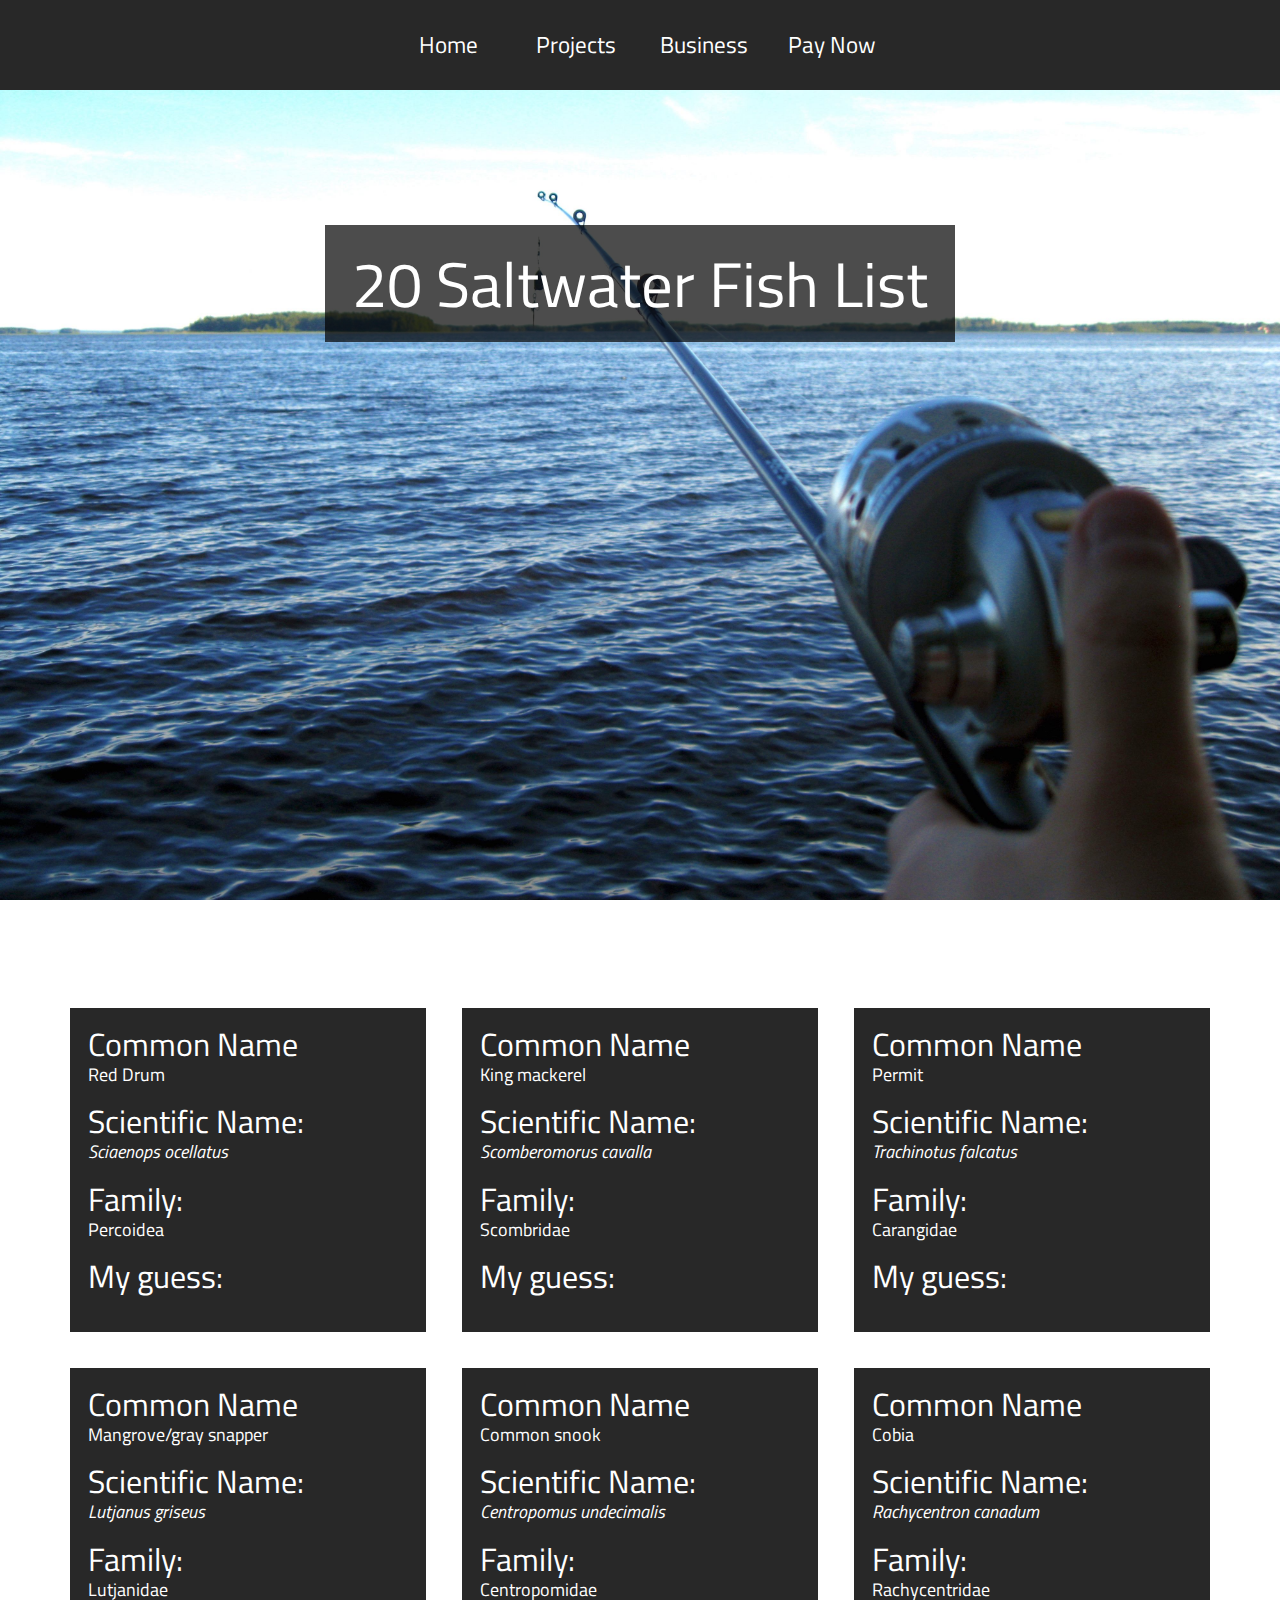
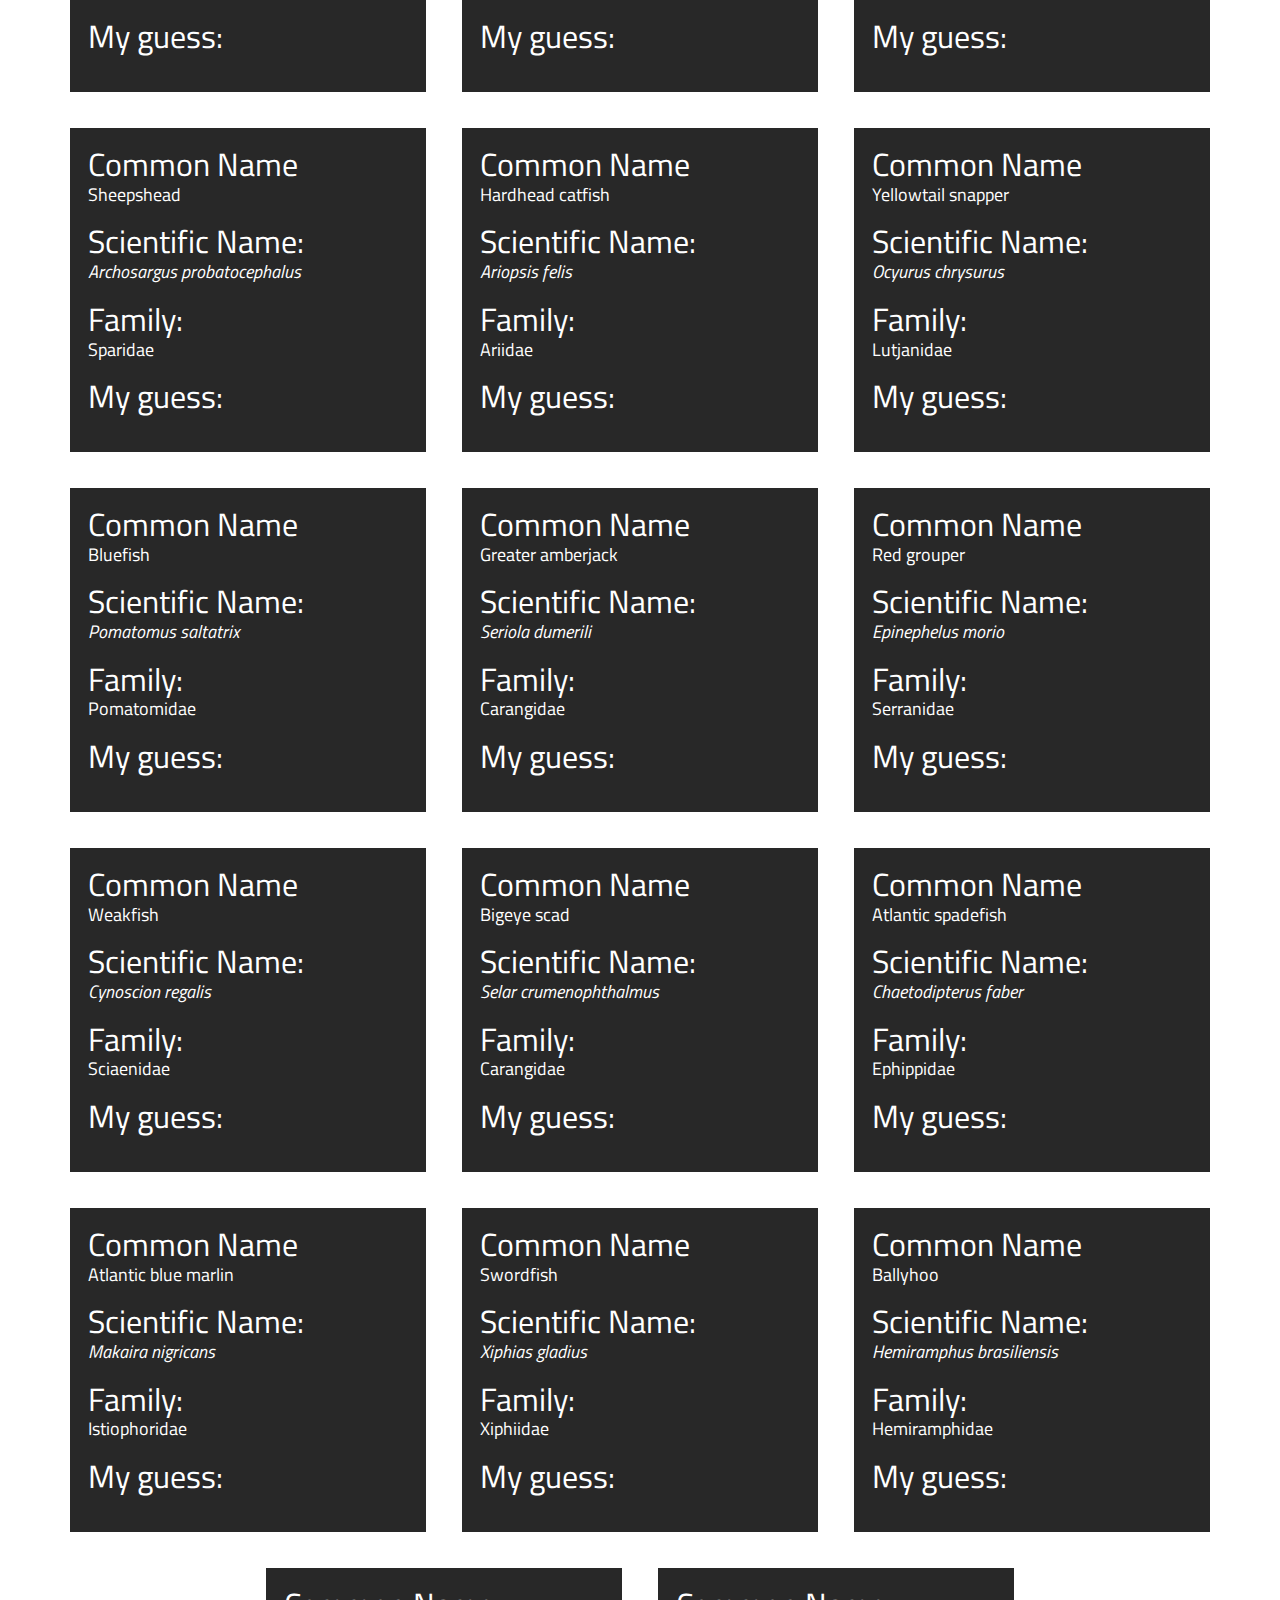
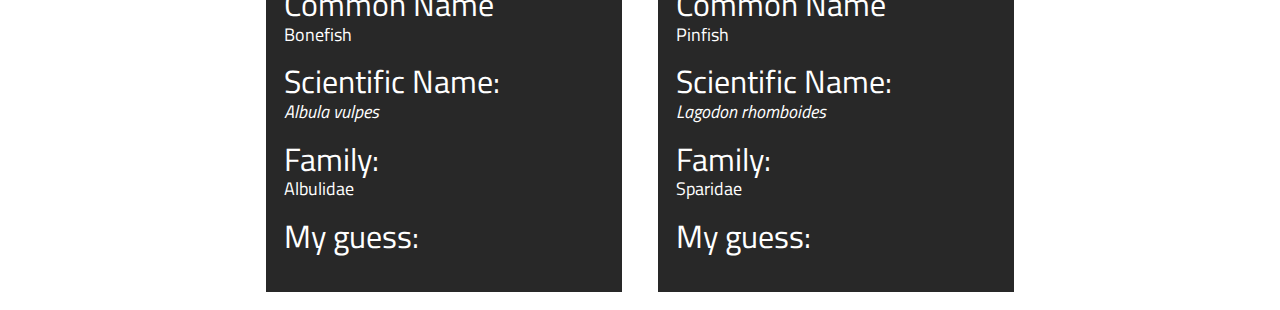
==== fish.html @ b7dd010e "fish" ====
<!DOCTYPE html>
<html lang="en" dir="ltr">
<head>
  <meta charset="utf-8" name="viewport" content="width=device-width,initial-scale=1.0">
  <link href="./resources/css/reset.css" type="text/css" rel="stylesheet" />
  <link href="./resources/css/fish.css" type="text/css" rel="stylesheet" />
  <link href="https://fonts.googleapis.com/css?family=Source+Sans+Pro:300,300i,400,400i,700,700i|Titillium+Web:300,300i,400,400i,700,700i" rel="stylesheet">
  <link href="./resources/css/p480.css" media="screen and (max-width: 480px)" type="text/css" rel="stylesheet" />
  <link href="./resources/css/p768.css" media="screen and (min-width: 481px) and (max-width:768px)" type="text/css" rel="stylesheet" />
  <link href="./resources/css/p1024.css" media="screen and (min-width: 769px) and (max-width: 1024px)" type="text/css" rel="stylesheet" />
  <link href="./resources/css/p1440.css" media="screen and (min-width: 1025px) and (max-width: 1440px)" type="text/css" rel="stylesheet" />

  <title>Grayson Bertaina</title>
</head>
  <body>

    <header id="nav">
      <nav>
        <a href="index.html"><li>Home</li></a>
        <a href="projects.html"><li>Projects</li></a>
        <a href="https://grayaerialvisual.com" target="_blank"><li>Business</li></a>
        <a href="https://www.paypal.me/grayaerialvisual"><li>Pay Now</li></a>
      </nav>
    </header>


    <!-- Landing Area -->

      <div class="landing-container">
        <div class="landing">
          <div class="jumbotron">
            <h1>20 Saltwater Fish List</h1>
          </div>
        </div>
      </div>

      <div class="fishes-container">
        <div class="fishes">
          <div class="fish">
            <div class="fish-common">
              <h1>Common Name</h1>
              <h2>Red Drum</h2>
            </div>
            <div class="fish-scientific">
              <h1>Scientific Name:</h1>
              <h2>Sciaenops ocellatus</h2>
            </div>
            <div class="family">
              <h1>Family:</h1>
              <h2>Percoidea</h2>
            </div>
            <div class="guess">
              <h1>My guess:</h1>
              <h2></h2>
            </div>
          </div>

          <div class="fish">
            <div class="fish-common">
              <h1>Common Name</h1>
              <h2>King mackerel</h2>
            </div>
            <div class="fish-scientific">
              <h1>Scientific Name:</h1>
              <h2>Scomberomorus cavalla</h2>
            </div>
            <div class="family">
              <h1>Family:</h1>
              <h2>Scombridae</h2>
            </div>
            <div class="guess">
              <h1>My guess:</h1>
              <h2></h2>
            </div>
          </div>

          <div class="fish">
            <div class="fish-common">
              <h1>Common Name</h1>
              <h2>Permit</h2>
            </div>
            <div class="fish-scientific">
              <h1>Scientific Name:</h1>
              <h2>Trachinotus falcatus</h2>
            </div>
            <div class="family">
              <h1>Family:</h1>
              <h2>Carangidae</h2>
            </div>
            <div class="guess">
              <h1>My guess:</h1>
              <h2></h2>
            </div>
          </div>

          <div class="fish">
            <div class="fish-common">
              <h1>Common Name</h1>
              <h2>Mangrove/gray snapper</h2>
            </div>
            <div class="fish-scientific">
              <h1>Scientific Name:</h1>
              <h2>Lutjanus griseus</h2>
            </div>
            <div class="family">
              <h1>Family:</h1>
              <h2>Lutjanidae</h2>
            </div>
            <div class="guess">
              <h1>My guess:</h1>
              <h2></h2>
            </div>
          </div>

          <div class="fish">
            <div class="fish-common">
              <h1>Common Name</h1>
              <h2>Common snook</h2>
            </div>
            <div class="fish-scientific">
              <h1>Scientific Name:</h1>
              <h2>Centropomus undecimalis</h2>
            </div>
            <div class="family">
              <h1>Family:</h1>
              <h2>Centropomidae</h2>
            </div>
            <div class="guess">
              <h1>My guess:</h1>
              <h2></h2>
            </div>
          </div>

          <div class="fish">
            <div class="fish-common">
              <h1>Common Name</h1>
              <h2>Cobia</h2>
            </div>
            <div class="fish-scientific">
              <h1>Scientific Name:</h1>
              <h2>Rachycentron canadum</h2>
            </div>
            <div class="family">
              <h1>Family:</h1>
              <h2>Rachycentridae</h2>
            </div>
            <div class="guess">
              <h1>My guess:</h1>
              <h2></h2>
            </div>
          </div>

          <div class="fish">
            <div class="fish-common">
              <h1>Common Name</h1>
              <h2>Sheepshead</h2>
            </div>
            <div class="fish-scientific">
              <h1>Scientific Name:</h1>
              <h2>Archosargus probatocephalus</h2>
            </div>
            <div class="family">
              <h1>Family:</h1>
              <h2>Sparidae</h2>
            </div>
            <div class="guess">
              <h1>My guess:</h1>
              <h2></h2>
            </div>
          </div>

          <div class="fish">
            <div class="fish-common">
              <h1>Common Name</h1>
              <h2>Hardhead catfish</h2>
            </div>
            <div class="fish-scientific">
              <h1>Scientific Name:</h1>
              <h2>Ariopsis felis</h2>
            </div>
            <div class="family">
              <h1>Family:</h1>
              <h2>Ariidae</h2>
            </div>
            <div class="guess">
              <h1>My guess:</h1>
              <h2></h2>
            </div>
          </div>

          <div class="fish">
            <div class="fish-common">
              <h1>Common Name</h1>
              <h2>Yellowtail snapper</h2>
            </div>
            <div class="fish-scientific">
              <h1>Scientific Name:</h1>
              <h2>Ocyurus chrysurus</h2>
            </div>
            <div class="family">
              <h1>Family:</h1>
              <h2>Lutjanidae</h2>
            </div>
            <div class="guess">
              <h1>My guess:</h1>
              <h2></h2>
            </div>
          </div>

          <div class="fish">
            <div class="fish-common">
              <h1>Common Name</h1>
              <h2>Bluefish</h2>
            </div>
            <div class="fish-scientific">
              <h1>Scientific Name:</h1>
              <h2>Pomatomus saltatrix</h2>
            </div>
            <div class="family">
              <h1>Family:</h1>
              <h2>Pomatomidae</h2>
            </div>
            <div class="guess">
              <h1>My guess:</h1>
              <h2></h2>
            </div>
          </div>

          <div class="fish">
            <div class="fish-common">
              <h1>Common Name</h1>
              <h2>Greater amberjack</h2>
            </div>
            <div class="fish-scientific">
              <h1>Scientific Name:</h1>
              <h2>Seriola dumerili</h2>
            </div>
            <div class="family">
              <h1>Family:</h1>
              <h2>Carangidae</h2>
            </div>
            <div class="guess">
              <h1>My guess:</h1>
              <h2></h2>
            </div>
          </div>

          <div class="fish">
            <div class="fish-common">
              <h1>Common Name</h1>
              <h2>Red grouper</h2>
            </div>
            <div class="fish-scientific">
              <h1>Scientific Name:</h1>
              <h2>Epinephelus morio</h2>
            </div>
            <div class="family">
              <h1>Family:</h1>
              <h2>Serranidae</h2>
            </div>
            <div class="guess">
              <h1>My guess:</h1>
              <h2></h2>
            </div>
          </div>

          <div class="fish">
            <div class="fish-common">
              <h1>Common Name</h1>
              <h2>Weakfish</h2>
            </div>
            <div class="fish-scientific">
              <h1>Scientific Name:</h1>
              <h2>Cynoscion regalis</h2>
            </div>
            <div class="family">
              <h1>Family:</h1>
              <h2>Sciaenidae</h2>
            </div>
            <div class="guess">
              <h1>My guess:</h1>
              <h2></h2>
            </div>
          </div>

          <div class="fish">
            <div class="fish-common">
              <h1>Common Name</h1>
              <h2>Bigeye scad</h2>
            </div>
            <div class="fish-scientific">
              <h1>Scientific Name:</h1>
              <h2>Selar crumenophthalmus</h2>
            </div>
            <div class="family">
              <h1>Family:</h1>
              <h2>Carangidae</h2>
            </div>
            <div class="guess">
              <h1>My guess:</h1>
              <h2></h2>
            </div>
          </div>

          <div class="fish">
            <div class="fish-common">
              <h1>Common Name</h1>
              <h2>Atlantic spadefish</h2>
            </div>
            <div class="fish-scientific">
              <h1>Scientific Name:</h1>
              <h2>Chaetodipterus faber</h2>
            </div>
            <div class="family">
              <h1>Family:</h1>
              <h2>Ephippidae</h2>
            </div>
            <div class="guess">
              <h1>My guess:</h1>
              <h2></h2>
            </div>
          </div>

          <div class="fish">
            <div class="fish-common">
              <h1>Common Name</h1>
              <h2>Atlantic blue marlin</h2>
            </div>
            <div class="fish-scientific">
              <h1>Scientific Name:</h1>
              <h2>Makaira nigricans</h2>
            </div>
            <div class="family">
              <h1>Family:</h1>
              <h2>Istiophoridae</h2>
            </div>
            <div class="guess">
              <h1>My guess:</h1>
              <h2></h2>
            </div>
          </div>

          <div class="fish">
            <div class="fish-common">
              <h1>Common Name</h1>
              <h2>Swordfish</h2>
            </div>
            <div class="fish-scientific">
              <h1>Scientific Name:</h1>
              <h2>Xiphias gladius</h2>
            </div>
            <div class="family">
              <h1>Family:</h1>
              <h2>Xiphiidae</h2>
            </div>
            <div class="guess">
              <h1>My guess:</h1>
              <h2></h2>
            </div>
          </div>

          <div class="fish">
            <div class="fish-common">
              <h1>Common Name</h1>
              <h2>Ballyhoo</h2>
            </div>
            <div class="fish-scientific">
              <h1>Scientific Name:</h1>
              <h2>Hemiramphus brasiliensis</h2>
            </div>
            <div class="family">
              <h1>Family:</h1>
              <h2>Hemiramphidae</h2>
            </div>
            <div class="guess">
              <h1>My guess:</h1>
              <h2></h2>
            </div>
          </div>

          <div class="fish">
            <div class="fish-common">
              <h1>Common Name</h1>
              <h2>Bonefish</h2>
            </div>
            <div class="fish-scientific">
              <h1>Scientific Name:</h1>
              <h2>Albula vulpes</h2>
            </div>
            <div class="family">
              <h1>Family:</h1>
              <h2>Albulidae</h2>
            </div>
            <div class="guess">
              <h1>My guess:</h1>
              <h2></h2>
            </div>
          </div>

          <div class="fish">
            <div class="fish-common">
              <h1>Common Name</h1>
              <h2>Pinfish</h2>
            </div>
            <div class="fish-scientific">
              <h1>Scientific Name:</h1>
              <h2>Lagodon rhomboides</h2>
            </div>
            <div class="family">
              <h1>Family:</h1>
              <h2>Sparidae</h2>
            </div>
            <div class="guess">
              <h1>My guess:</h1>
              <h2></h2>
            </div>
          </div>




        </div>


  </body>
</html>
---- resources/css/fish.css ----
html {
  font-family: "Titillium Web", sans-serif;
  color: white;
}

/* Header */

header {
  height: 10vh;
  background-color: #282828;
  color: white;
  list-style: none;
  display: flex;
  justify-content: center;
  align-items: center;
}

nav {
  display: flex;
  flex-direction: row;
}

nav li {
  width: 10vw;
  justify-content: center;
  display: flex;
  font-size: 2.5vh;
}

a {
  text-decoration: none;
  color: white;
}

header a:hover {
  color: #555555;
}

/* Landing */

.landing-container {
  height: 90vh;
  background-image: url("../../resources/images/fishing.jpg");
  background-size: cover;
  background-position: center;
  background-repeat: no-repeat;
  display: flex;
  justify-content: center;
}

.jumbotron {
  margin-top: 15vh;
  color: white;
  text-align: center;
  background-color: rgba(0, 0, 0, 0.7);
  padding: 3vh;
}

.jumbotron h1 {
  font-size: 7vh;
}

.jumbotron h2 {
  font-size: 4vh;
  margin-top: 2vh;
}

.current-button-section {
  display: flex;
  flex-direction: column;
  margin-top: 10vh;
  align-items: center;
}

.current-buttons {
  display: flex;
  flex-direction: row;
  justify-content: center;
}

.current-button {
  font-size: 3vh;
  border: 0.25vh solid white;
  padding: 2vh;
  margin: 2vh 2vw;
}

.current-button:hover {
  background-color: rgba(0, 0, 0, 0.1);
}

/* Fish */

.fishes-container {
  display: flex;
  justify-content: center;
}

.fishes {
  display: flex;
  flex-direction: row;
  flex-wrap: wrap;
  justify-content: center;
  margin-top: 10vh;
}

.fish {
  display: flex;
  justify-content: center;
  flex-direction: column;
  width: 25vw;
  color: black;
  background-color: #282828;
  padding: 2vh;
  margin: 2vh;
  color: white;
  line-height: 1.2;
}

.fish .fish-common h1 {
  font-size: 3.5vh;
}
.fish .fish-common h2 {
  font-size: 2vh;
  margin-bottom: 2vh;
}

.fish .fish-scientific h1 {
  font-size: 3.5vh;
}
.fish .fish-scientific h2 {
  font-size: 2vh;
  margin-bottom: 2vh;
  font-style: italic;
}

.fish .family h1 {
  font-size: 3.5vh;
}
.fish .family h2 {
  font-size: 2vh;
  margin-bottom: 2vh;
}

.fish .guess h1 {
  font-size: 3.5vh;
}
.fish .guess h2 {
  font-size: 2vh;
  margin-bottom: 2vh;
}
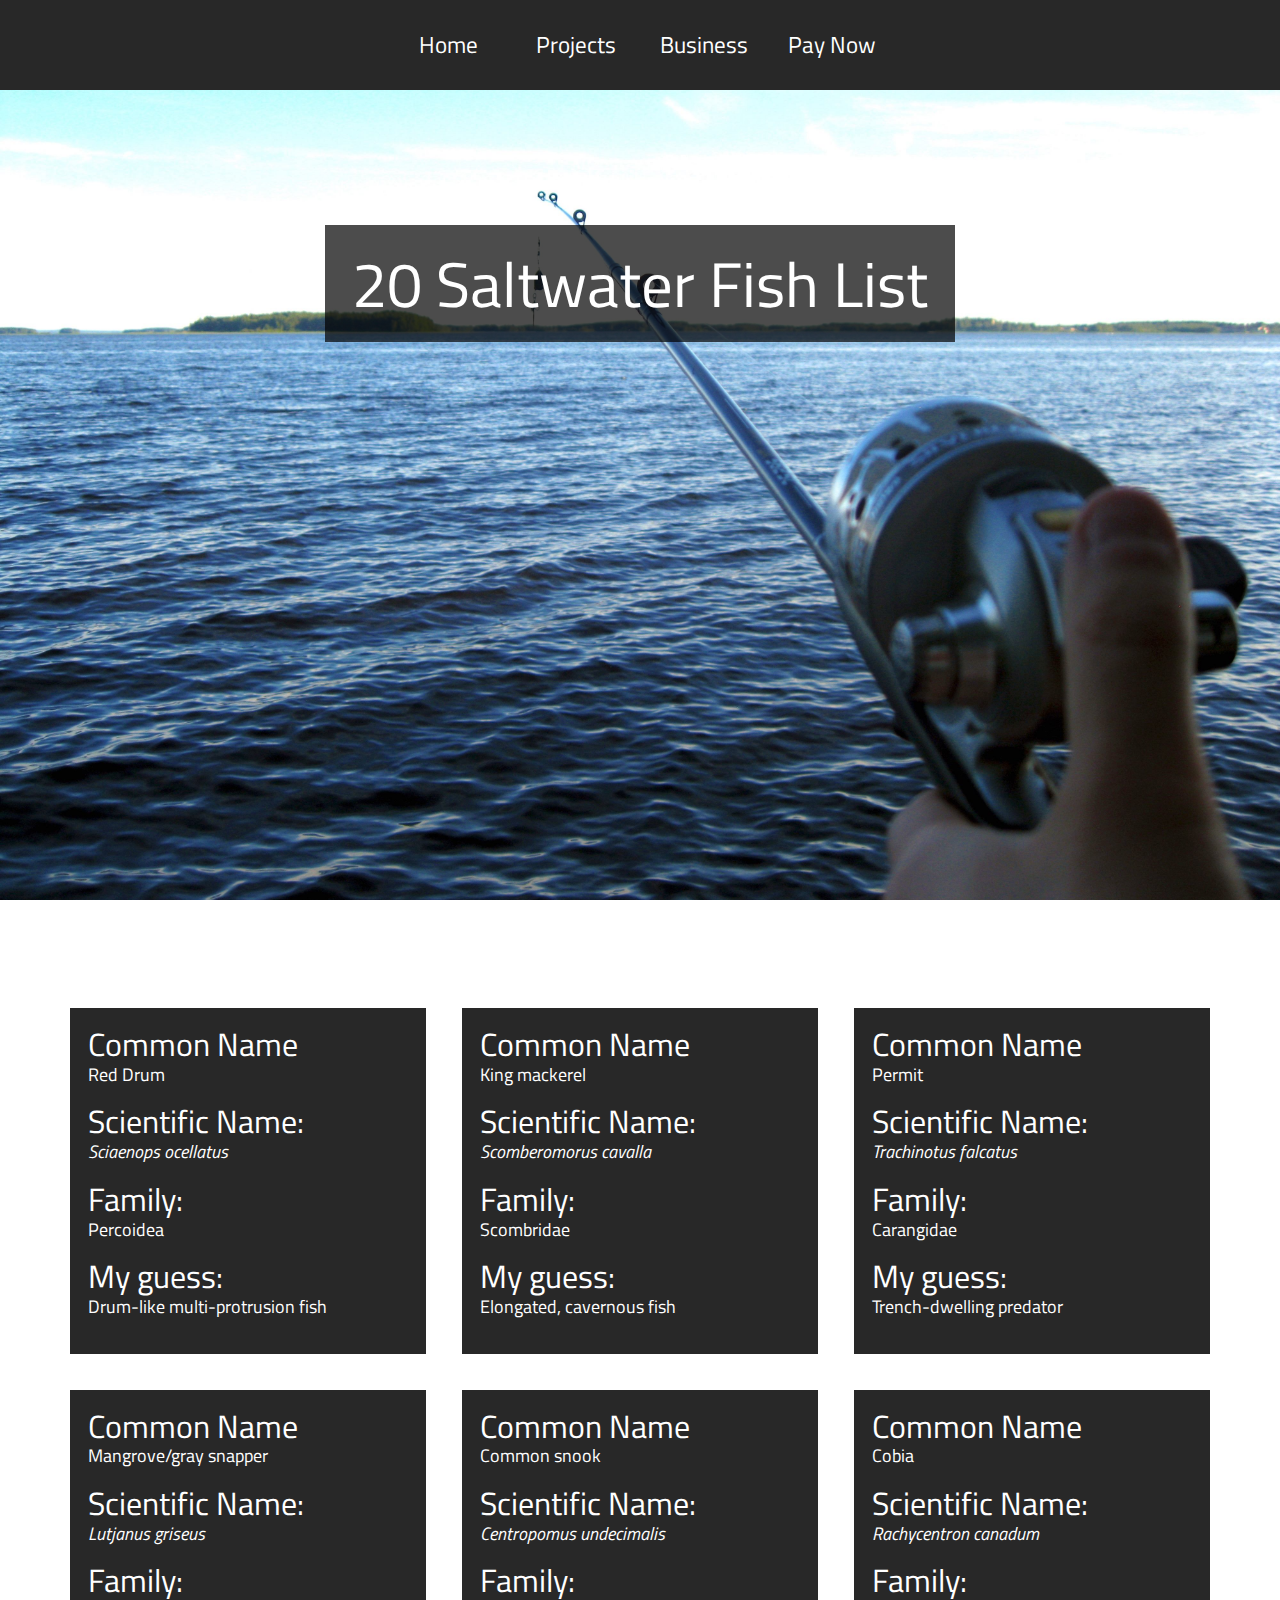
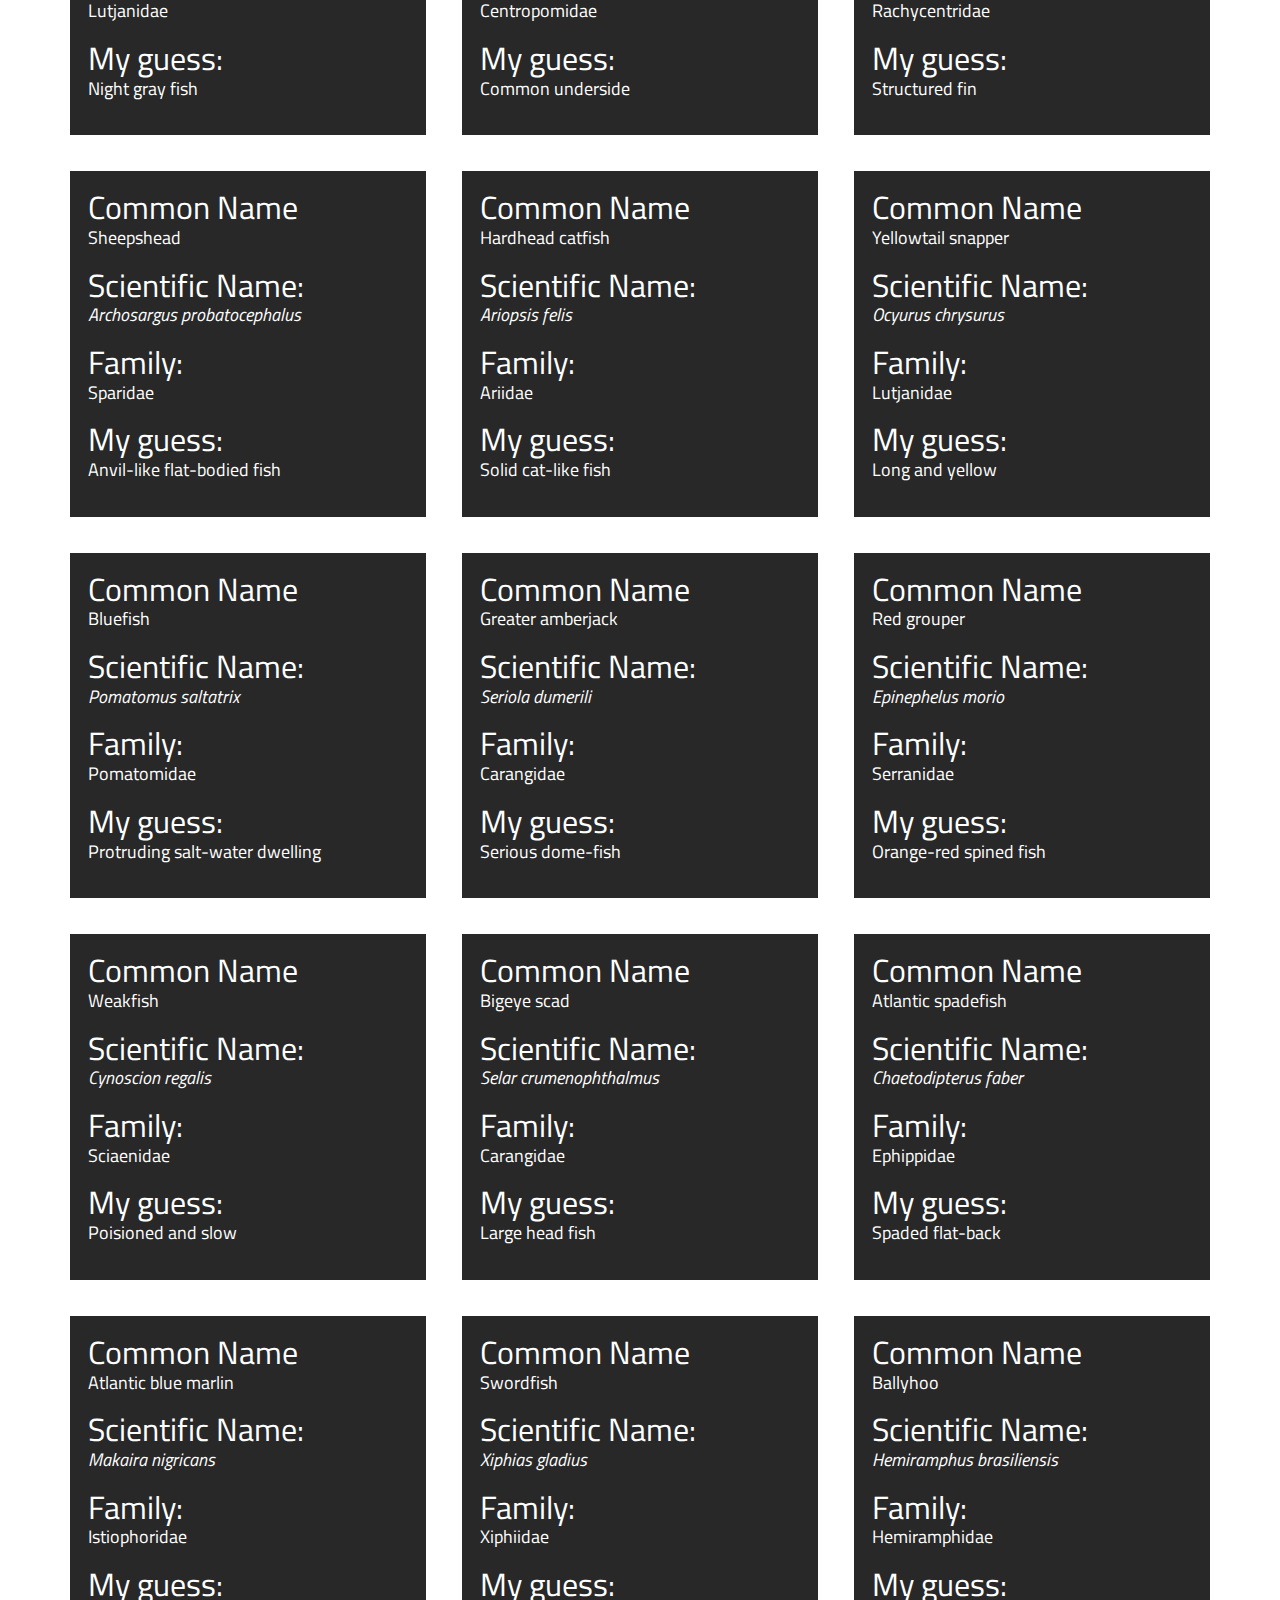
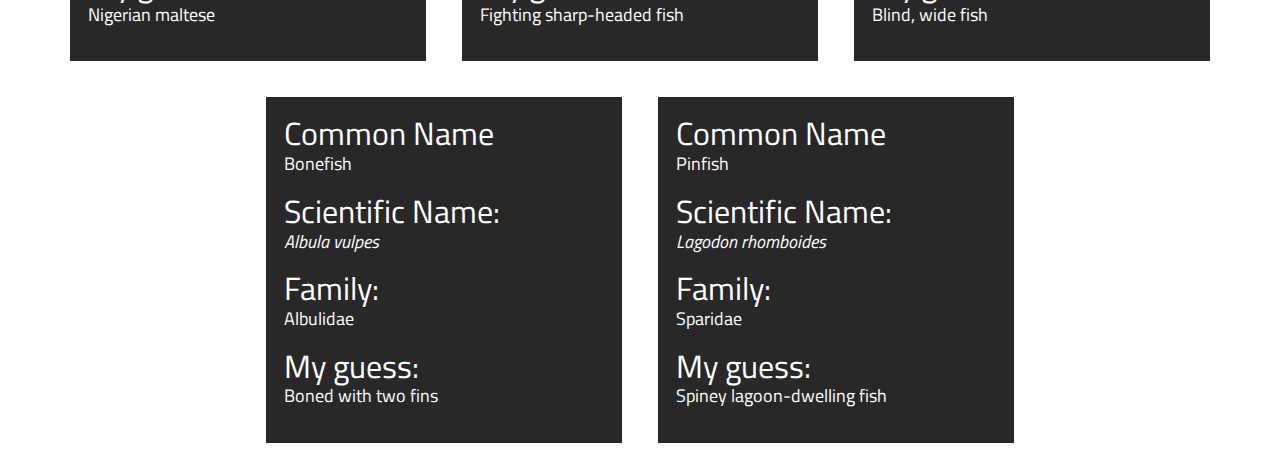
==== commit 9807c4c2: "final" ====
--- a/fish.html
+++ b/fish.html
@@ -51,7 +51,7 @@
             </div>
             <div class="guess">
               <h1>My guess:</h1>
-              <h2></h2>
+              <h2>Drum-like multi-protrusion fish</h2>
             </div>
           </div>
 
@@ -70,7 +70,7 @@
             </div>
             <div class="guess">
               <h1>My guess:</h1>
-              <h2></h2>
+              <h2>Elongated, cavernous fish </h2>
             </div>
           </div>
 
@@ -89,7 +89,7 @@
             </div>
             <div class="guess">
               <h1>My guess:</h1>
-              <h2></h2>
+              <h2>Trench-dwelling predator</h2>
             </div>
           </div>
 
@@ -108,7 +108,7 @@
             </div>
             <div class="guess">
               <h1>My guess:</h1>
-              <h2></h2>
+              <h2>Night gray fish</h2>
             </div>
           </div>
 
@@ -127,7 +127,7 @@
             </div>
             <div class="guess">
               <h1>My guess:</h1>
-              <h2></h2>
+              <h2>Common underside</h2>
             </div>
           </div>
 
@@ -146,7 +146,7 @@
             </div>
             <div class="guess">
               <h1>My guess:</h1>
-              <h2></h2>
+              <h2>Structured fin</h2>
             </div>
           </div>
 
@@ -165,7 +165,7 @@
             </div>
             <div class="guess">
               <h1>My guess:</h1>
-              <h2></h2>
+              <h2>Anvil-like flat-bodied fish</h2>
             </div>
           </div>
 
@@ -184,7 +184,7 @@
             </div>
             <div class="guess">
               <h1>My guess:</h1>
-              <h2></h2>
+              <h2>Solid cat-like fish</h2>
             </div>
           </div>
 
@@ -203,7 +203,7 @@
             </div>
             <div class="guess">
               <h1>My guess:</h1>
-              <h2></h2>
+              <h2>Long and yellow</h2>
             </div>
           </div>
 
@@ -222,7 +222,7 @@
             </div>
             <div class="guess">
               <h1>My guess:</h1>
-              <h2></h2>
+              <h2>Protruding salt-water dwelling</h2>
             </div>
           </div>
 
@@ -241,7 +241,7 @@
             </div>
             <div class="guess">
               <h1>My guess:</h1>
-              <h2></h2>
+              <h2>Serious dome-fish</h2>
             </div>
           </div>
 
@@ -260,7 +260,7 @@
             </div>
             <div class="guess">
               <h1>My guess:</h1>
-              <h2></h2>
+              <h2>Orange-red spined fish</h2>
             </div>
           </div>
 
@@ -279,7 +279,7 @@
             </div>
             <div class="guess">
               <h1>My guess:</h1>
-              <h2></h2>
+              <h2>Poisioned and slow</h2>
             </div>
           </div>
 
@@ -298,7 +298,7 @@
             </div>
             <div class="guess">
               <h1>My guess:</h1>
-              <h2></h2>
+              <h2>Large head fish</h2>
             </div>
           </div>
 
@@ -317,7 +317,7 @@
             </div>
             <div class="guess">
               <h1>My guess:</h1>
-              <h2></h2>
+              <h2>Spaded flat-back</h2>
             </div>
           </div>
 
@@ -336,7 +336,7 @@
             </div>
             <div class="guess">
               <h1>My guess:</h1>
-              <h2></h2>
+              <h2>Nigerian maltese</h2>
             </div>
           </div>
 
@@ -355,7 +355,7 @@
             </div>
             <div class="guess">
               <h1>My guess:</h1>
-              <h2></h2>
+              <h2>Fighting sharp-headed fish</h2>
             </div>
           </div>
 
@@ -374,7 +374,7 @@
             </div>
             <div class="guess">
               <h1>My guess:</h1>
-              <h2></h2>
+              <h2>Blind, wide fish</h2>
             </div>
           </div>
 
@@ -393,7 +393,7 @@
             </div>
             <div class="guess">
               <h1>My guess:</h1>
-              <h2></h2>
+              <h2>Boned with two fins</h2>
             </div>
           </div>
 
@@ -412,7 +412,7 @@
             </div>
             <div class="guess">
               <h1>My guess:</h1>
-              <h2></h2>
+              <h2>Spiney lagoon-dwelling fish</h2>
             </div>
           </div>
 
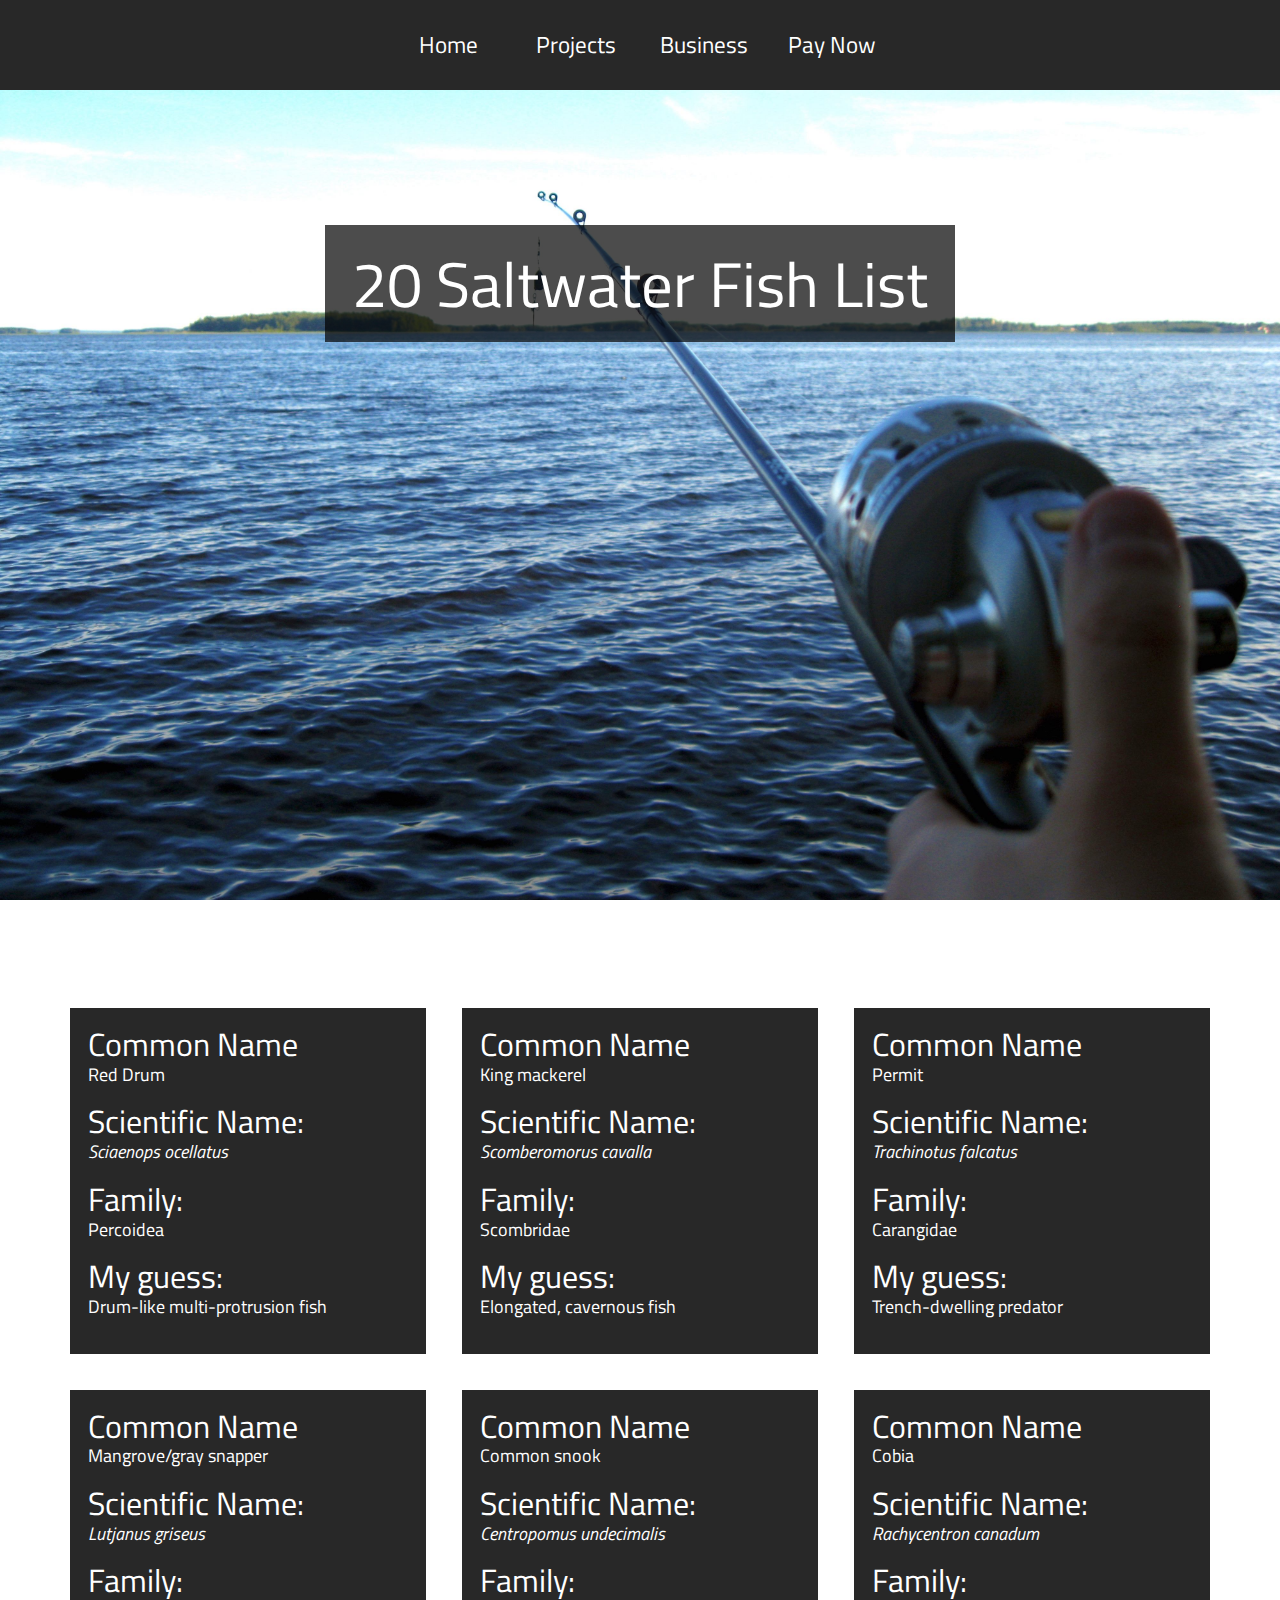
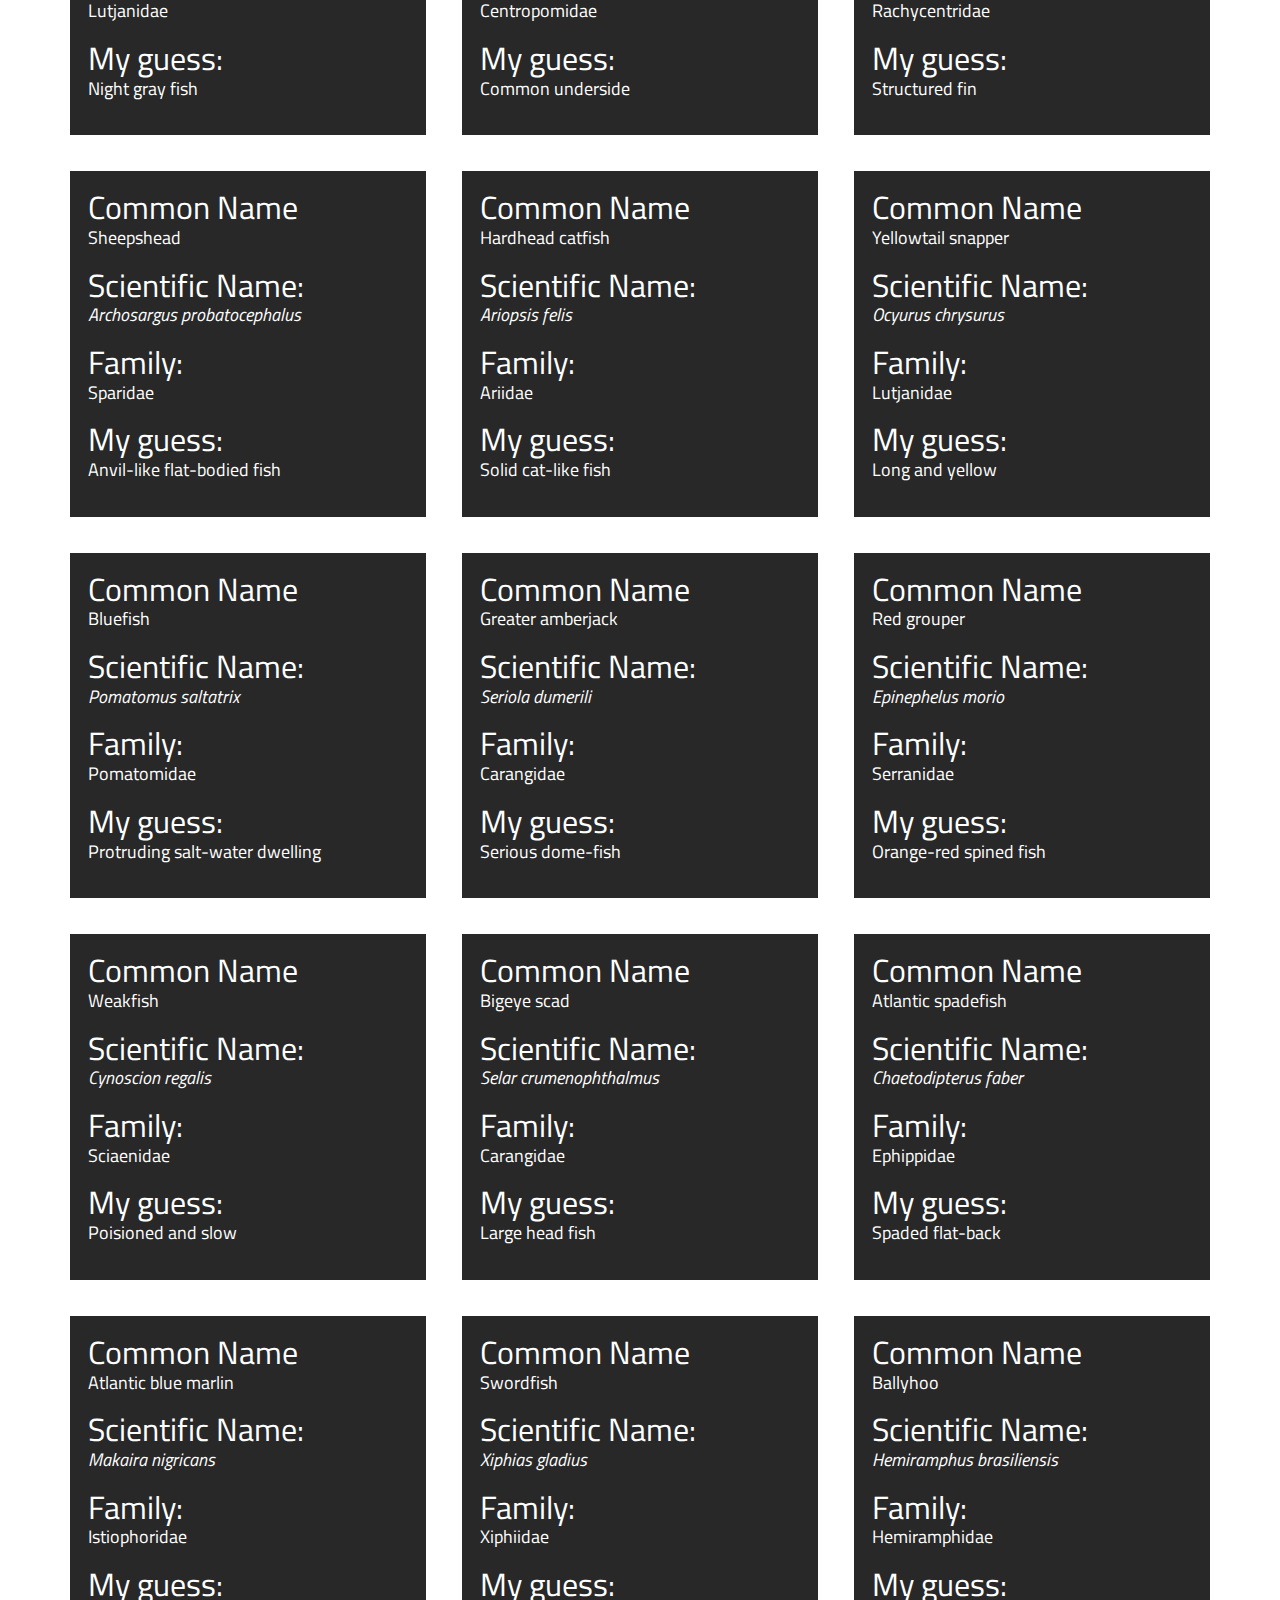
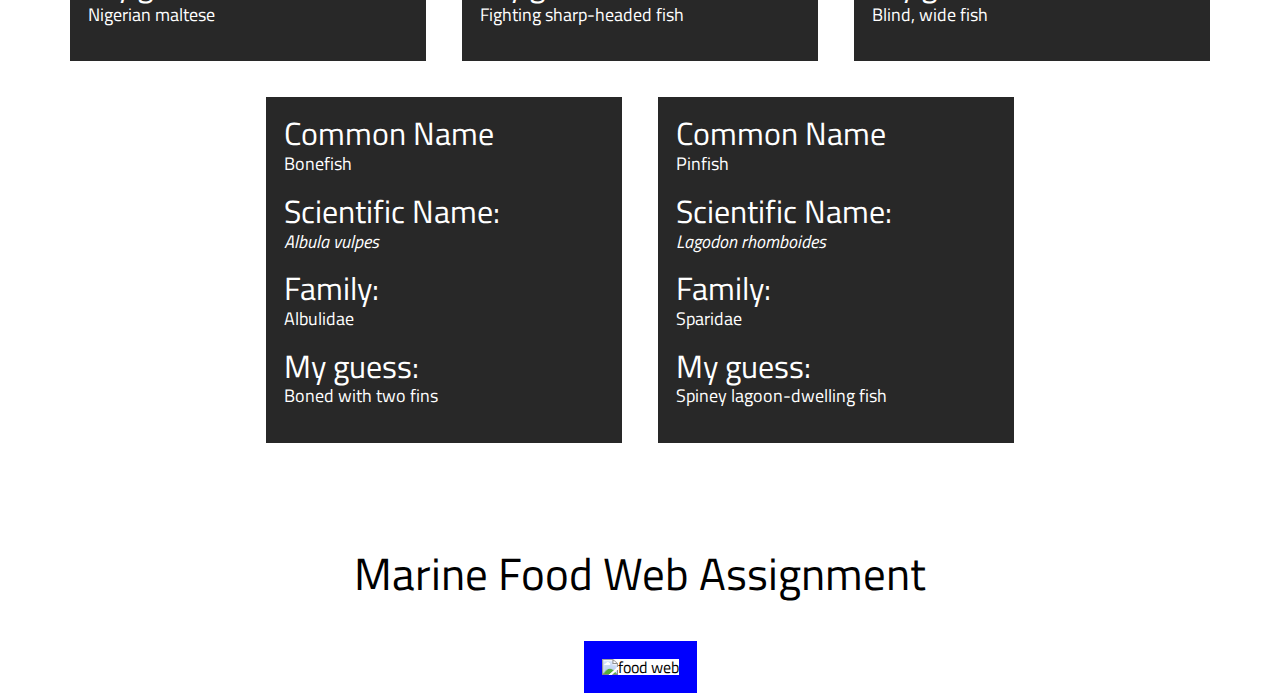
==== commit 315c6870: "food web" ====
--- a/fish.html
+++ b/fish.html
@@ -5,10 +5,6 @@
   <link href="./resources/css/reset.css" type="text/css" rel="stylesheet" />
   <link href="./resources/css/fish.css" type="text/css" rel="stylesheet" />
   <link href="https://fonts.googleapis.com/css?family=Source+Sans+Pro:300,300i,400,400i,700,700i|Titillium+Web:300,300i,400,400i,700,700i" rel="stylesheet">
-  <link href="./resources/css/p480.css" media="screen and (max-width: 480px)" type="text/css" rel="stylesheet" />
-  <link href="./resources/css/p768.css" media="screen and (min-width: 481px) and (max-width:768px)" type="text/css" rel="stylesheet" />
-  <link href="./resources/css/p1024.css" media="screen and (min-width: 769px) and (max-width: 1024px)" type="text/css" rel="stylesheet" />
-  <link href="./resources/css/p1440.css" media="screen and (min-width: 1025px) and (max-width: 1440px)" type="text/css" rel="stylesheet" />
 
   <title>Grayson Bertaina</title>
 </head>
@@ -420,6 +416,16 @@
 
 
         </div>
+      </div>
+
+        <div class="food-web-section">
+          <div class="food-web-title">
+            <h1>Marine Food Web Assignment</h1>
+          </div>
+          <div class="food-web">
+            <img src="./resources/images/marinefoodweb.jpg" alt="food web" />
+          </div>
+        </div>
 
 
   </body>
--- a/resources/css/fish.css
+++ b/resources/css/fish.css
@@ -149,3 +149,26 @@
   font-size: 2vh;
   margin-bottom: 2vh;
 }
+
+/* Food web */
+
+.food-web-section {
+  display: flex;
+  justify-content: center;
+  color: black;
+  flex-direction: column;
+  align-items: center;
+  margin-top: 10vh;
+}
+
+.food-web-title {
+  font-size: 5vh;
+  display: flex;
+  justify-content: center;
+  margin-bottom: 5vh;
+}
+
+.food-web img {
+  width: 70vw;
+  border: 2vh blue solid;
+}
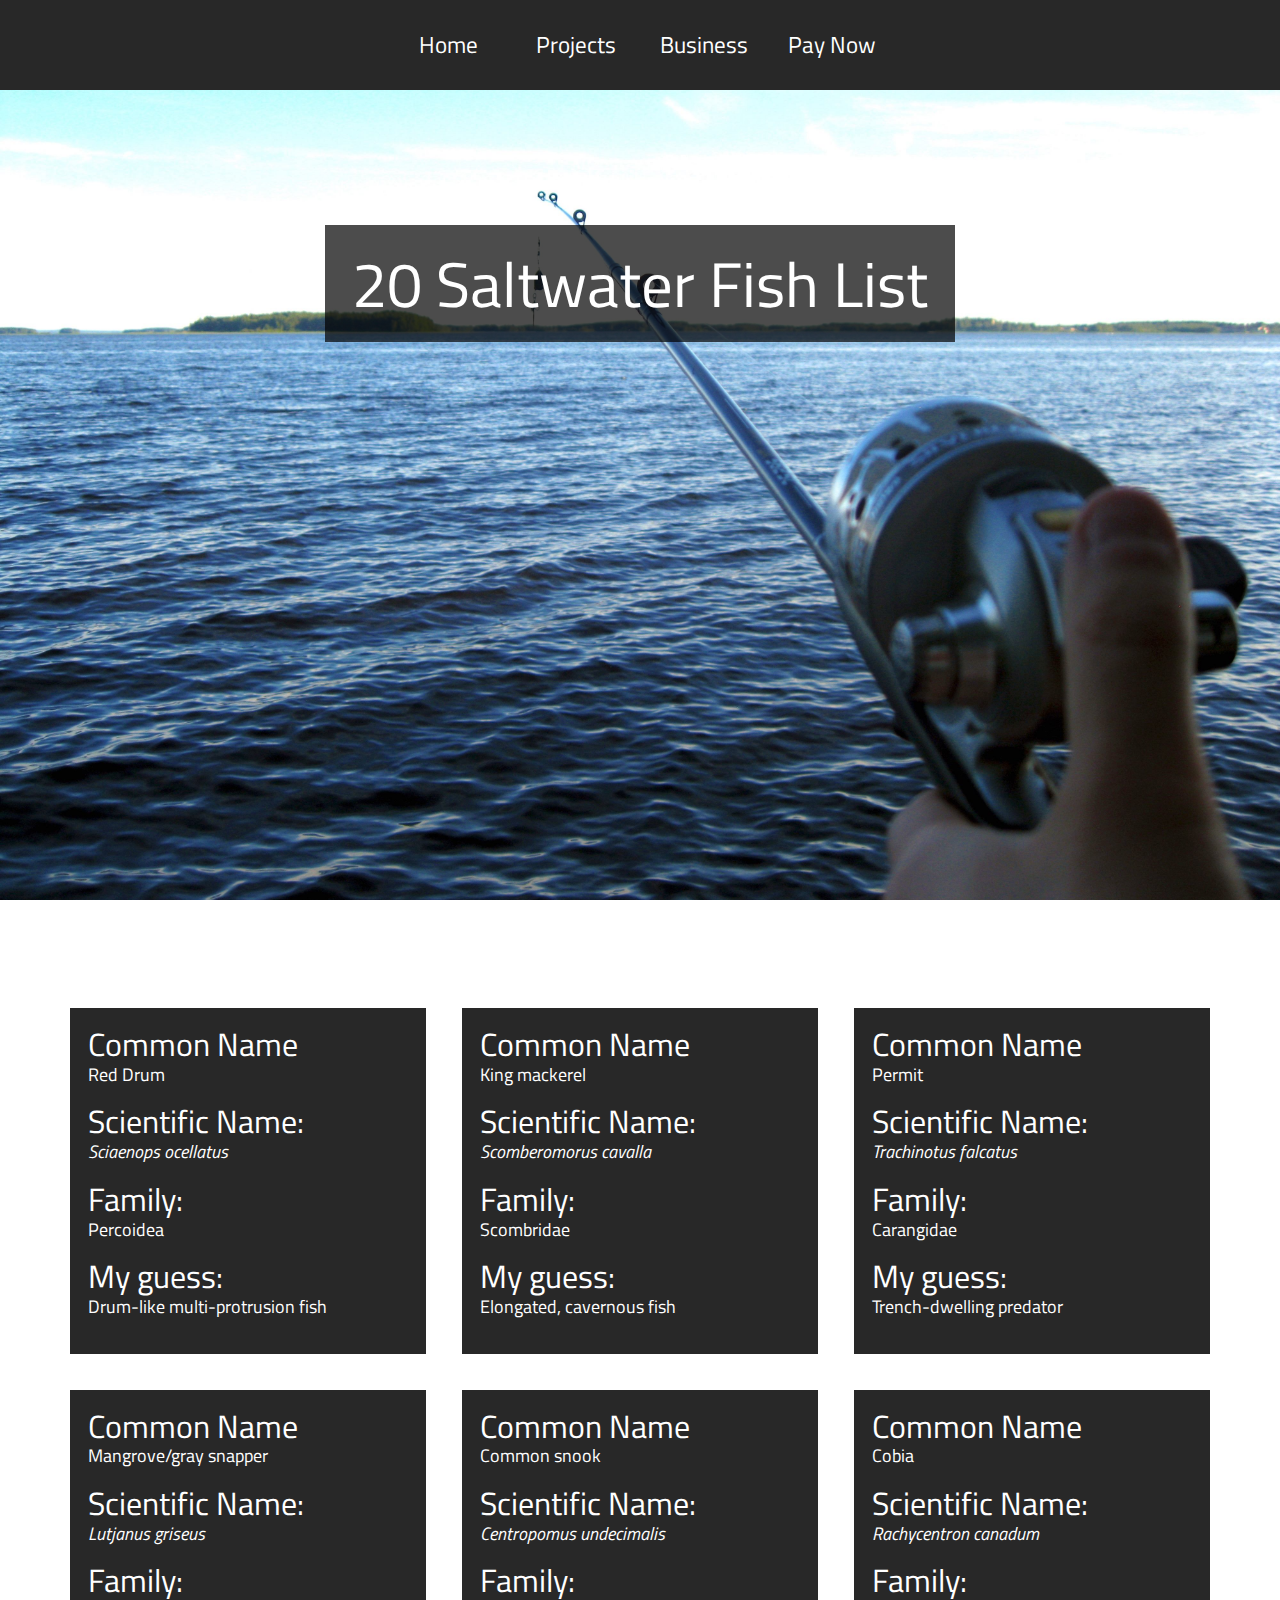
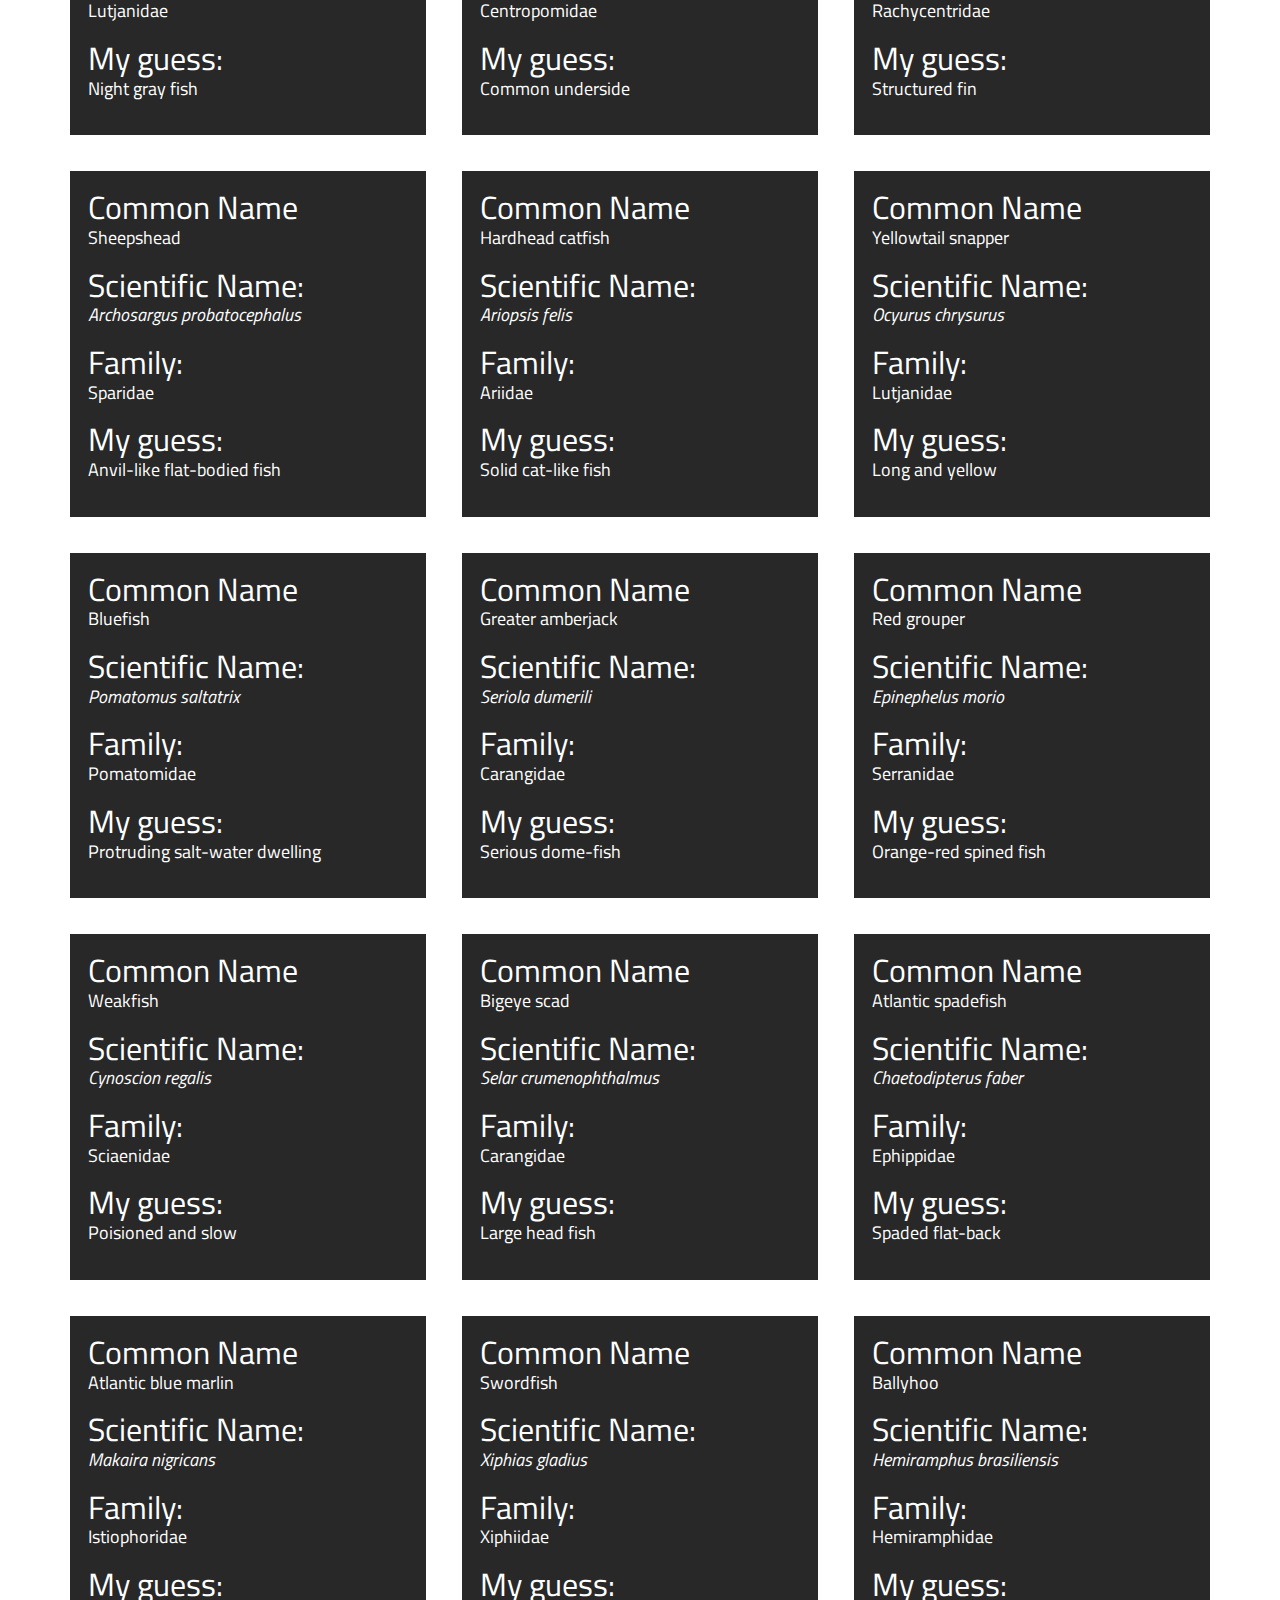
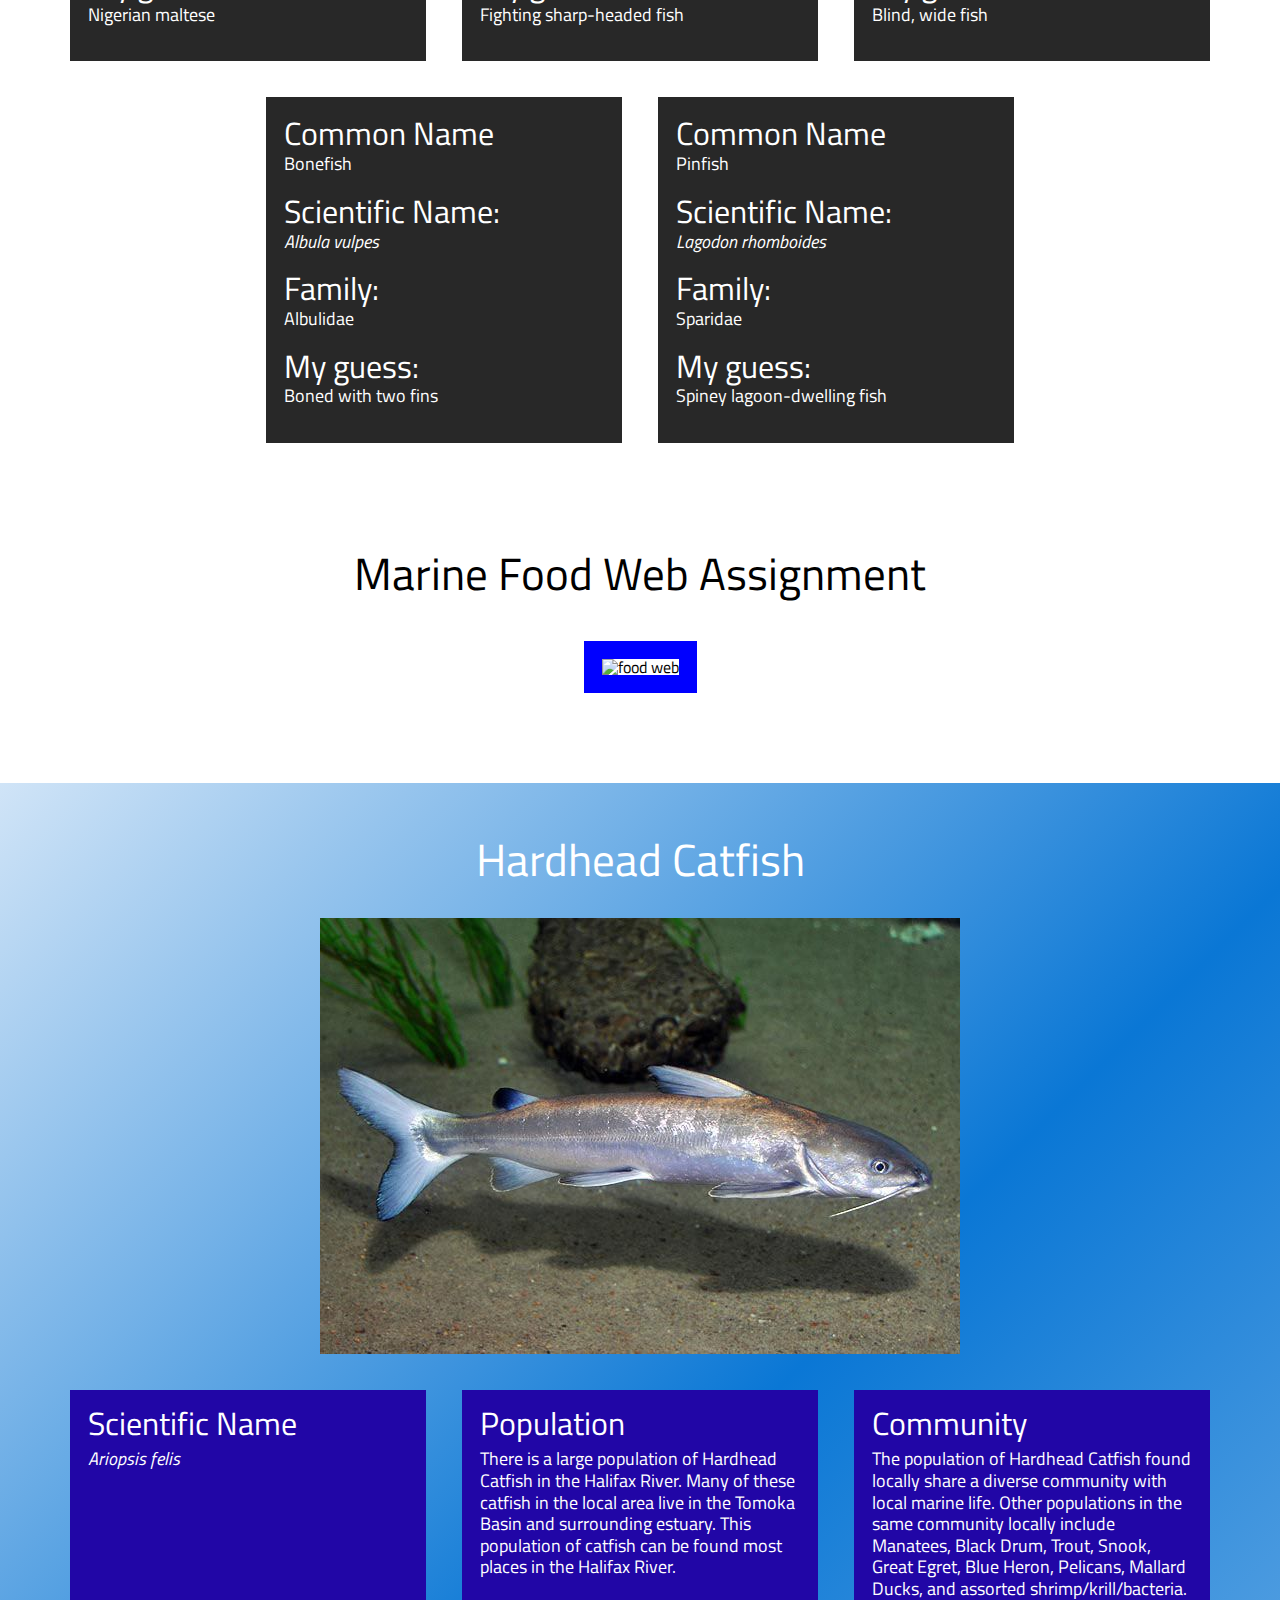
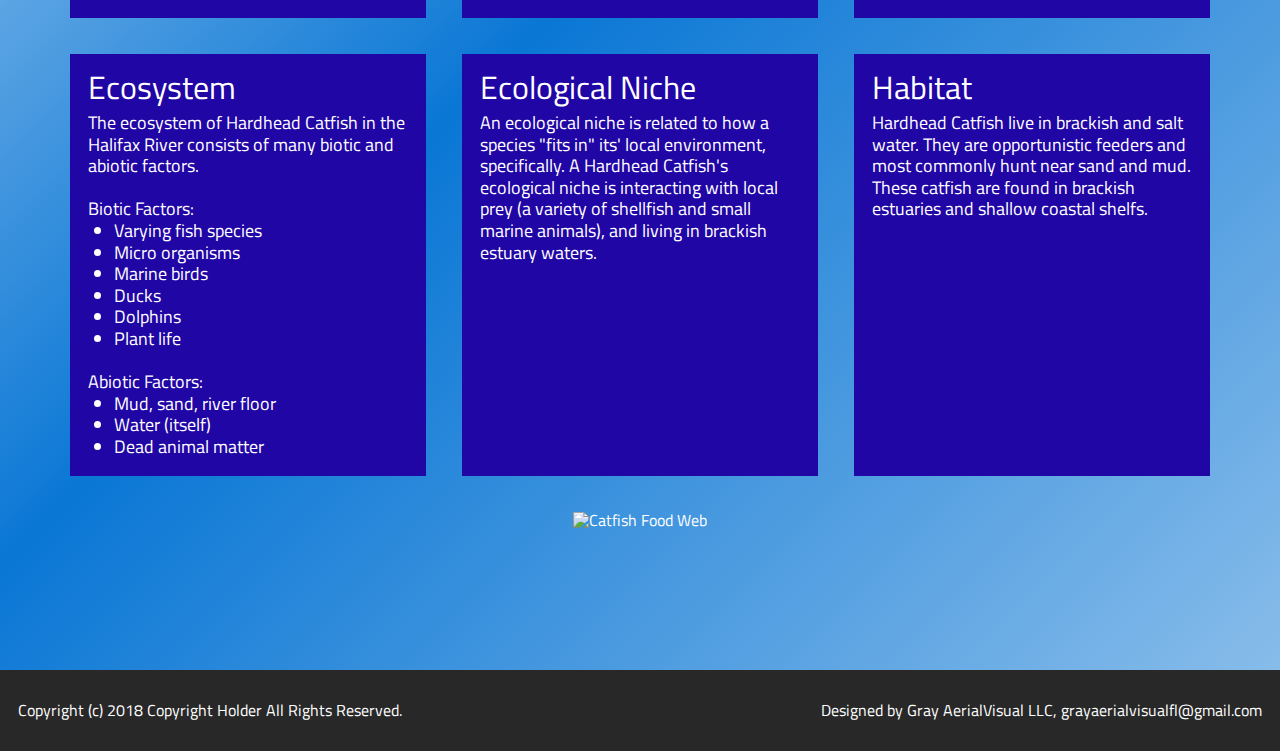
==== commit e603cb71: "catfish" ====
--- a/fish.html
+++ b/fish.html
@@ -427,6 +427,98 @@
           </div>
         </div>
 
+        <div class="catfish-section">
+          <div class="catfish-title">
+            <h1>Hardhead Catfish</h1>
+            <img src="./resources/images/hardheadcatfish.jpg" />
+          </div>
+          <div class="catfishinfos">
+            <div class="catfishinfo">
+              <div class="infotitle">Scientific Name</div>
+              <div class="info-content">
+                <em>Ariopsis felis</em>
+              </div>
+            </div>
+            <div class="catfishinfo">
+              <div class="infotitle">Population</div>
+              <div class="info-content">
+                There is a large population of Hardhead Catfish in the Halifax
+                River. Many of these catfish in the local area live in the Tomoka
+                Basin and surrounding estuary. This population of catfish can be
+                found most places in the Halifax River.
+              </div>
+            </div>
+            <div class="catfishinfo">
+              <div class="infotitle">Community</div>
+              <div class="info-content">
+                The population of Hardhead Catfish found locally share a diverse
+                community with local marine life. Other populations in the same
+                community locally include Manatees, Black Drum, Trout, Snook, Great
+                Egret, Blue Heron, Pelicans, Mallard Ducks, and assorted shrimp/krill/bacteria.
+              </div>
+            </div>
+            <div class="catfishinfo">
+              <div class="infotitle">Ecosystem</div>
+              <div class="info-content">
+                The ecosystem of Hardhead Catfish in the Halifax
+                River consists of many biotic and abiotic factors.<br><br>
+                Biotic Factors: <br>
+                <ul>
+                  <li>Varying fish species</li>
+                  <li>Micro organisms</li>
+                  <li>Marine birds</li>
+                  <li>Ducks</li>
+                  <li>Dolphins</li>
+                  <li>Plant life</li>
+                </ul><br>
+                Abiotic Factors: <br>
+                <ul>
+                  <li>Mud, sand, river floor</li>
+                  <li>Water (itself)</li>
+                  <li>Dead animal matter</li>
+                </ul>
+              </div>
+            </div>
+            <div class="catfishinfo">
+              <div class="infotitle">Ecological Niche</div>
+              <div class="info-content">
+                An ecological niche is related to how a species "fits in" its'
+                local environment, specifically. A Hardhead Catfish's ecological
+                niche is interacting with local prey (a variety of shellfish and small
+                marine animals), and living in brackish estuary waters.
+              </div>
+            </div>
+            <div class="catfishinfo">
+              <div class="infotitle">Habitat</div>
+              <div class="info-content">
+                Hardhead Catfish live in brackish and salt water. They are opportunistic
+                feeders and most commonly hunt near sand and mud. These catfish are
+                found in brackish estuaries and shallow coastal shelfs.
+              </div>
+            </div>
+          </div>
+
+
+        <div class="diagram-section">
+          <div class="diagrams">
+            <div class="diagram">
+              <img src="./resources/images/catfishweb.jpg" alt="Catfish Food Web">
+            </div>
+            <div class="diagram">
+              <img src="./resources/images/predatorprey.jpg" alt="">
+            </div>
+          </div>
+        </div>
+
+        </div>
+
+        <div class="footer">
+          <footer>
+            <h1>Copyright (c) 2018 Copyright Holder All Rights Reserved.</h1>
+            <h1>Designed by Gray AerialVisual LLC, grayaerialvisualfl@gmail.com</h1>
+          </footer>
+        </div>
+
 
   </body>
 </html>
--- a/resources/css/fish.css
+++ b/resources/css/fish.css
@@ -169,6 +169,98 @@
 }
 
 .food-web img {
+  height: 85vh;
+  border: 2vh blue solid;
+}
+
+
+/* Catfish */
+
+.catfish-section {
+  display: flex;
+  background: -webkit-linear-gradient(-45deg, #d0e4f7 0%,#73b1e7 24%,#0a77d5 50%,#539fe1 79%,#87bcea 100%); /* Chrome10-25,Safari5.1-6 */
+  justify-content: center;
+  margin-top: 10vh;
+  flex-direction: column;
+  align-items: center;
+  padding-bottom: 10vh;
+}
+
+.catfish-title {
+  display: flex;
+  font-size: 5vh;
+  margin-top: 4vh;
+  flex-direction: column;
+  text-align: center;
+}
+
+.catfish-title h1,
+.catfish-title img {
+  margin: 2vh;
+}
+
+.catfishinfos {
+  display: flex;
+  flex-direction: row;
+  flex-wrap: wrap;
+  justify-content: center;
+}
+
+.catfishinfo {
+  display: flex;
+  flex-direction: column;
+  width: 25vw;
+  padding: 2vh;
+  margin: 2vh;
+  background-color: #2106A6;
+}
+
+.infotitle {
+  font-size: 3.5vh;
+  margin-bottom: 1vh;
+}
+
+.info-content {
+  font-size: 2vh;
+  line-height: 1.2;
+}
+
+.catfishinfo ul {
+  list-style: disc;
+  margin-left: 2vw;
+}
+
+.catfishinfo em {
+  font-style: italic;
+}
+
+.diagram-section {
+  display: flex;
+  justify-content: center;
+}
+
+.diagrams {
+  flex-direction: column;
+}
+
+.diagram img {
   width: 70vw;
-  border: 2vh blue solid;
-}
+}
+
+.diagram {
+  margin: 2vh;
+}
+
+/* Footer */
+
+footer {
+  background-color: #282828;
+  display: flex;
+  justify-content: space-between;
+  height: 9vh;
+  align-items: center;
+}
+
+footer h1 {
+  margin: 2vh;
+}
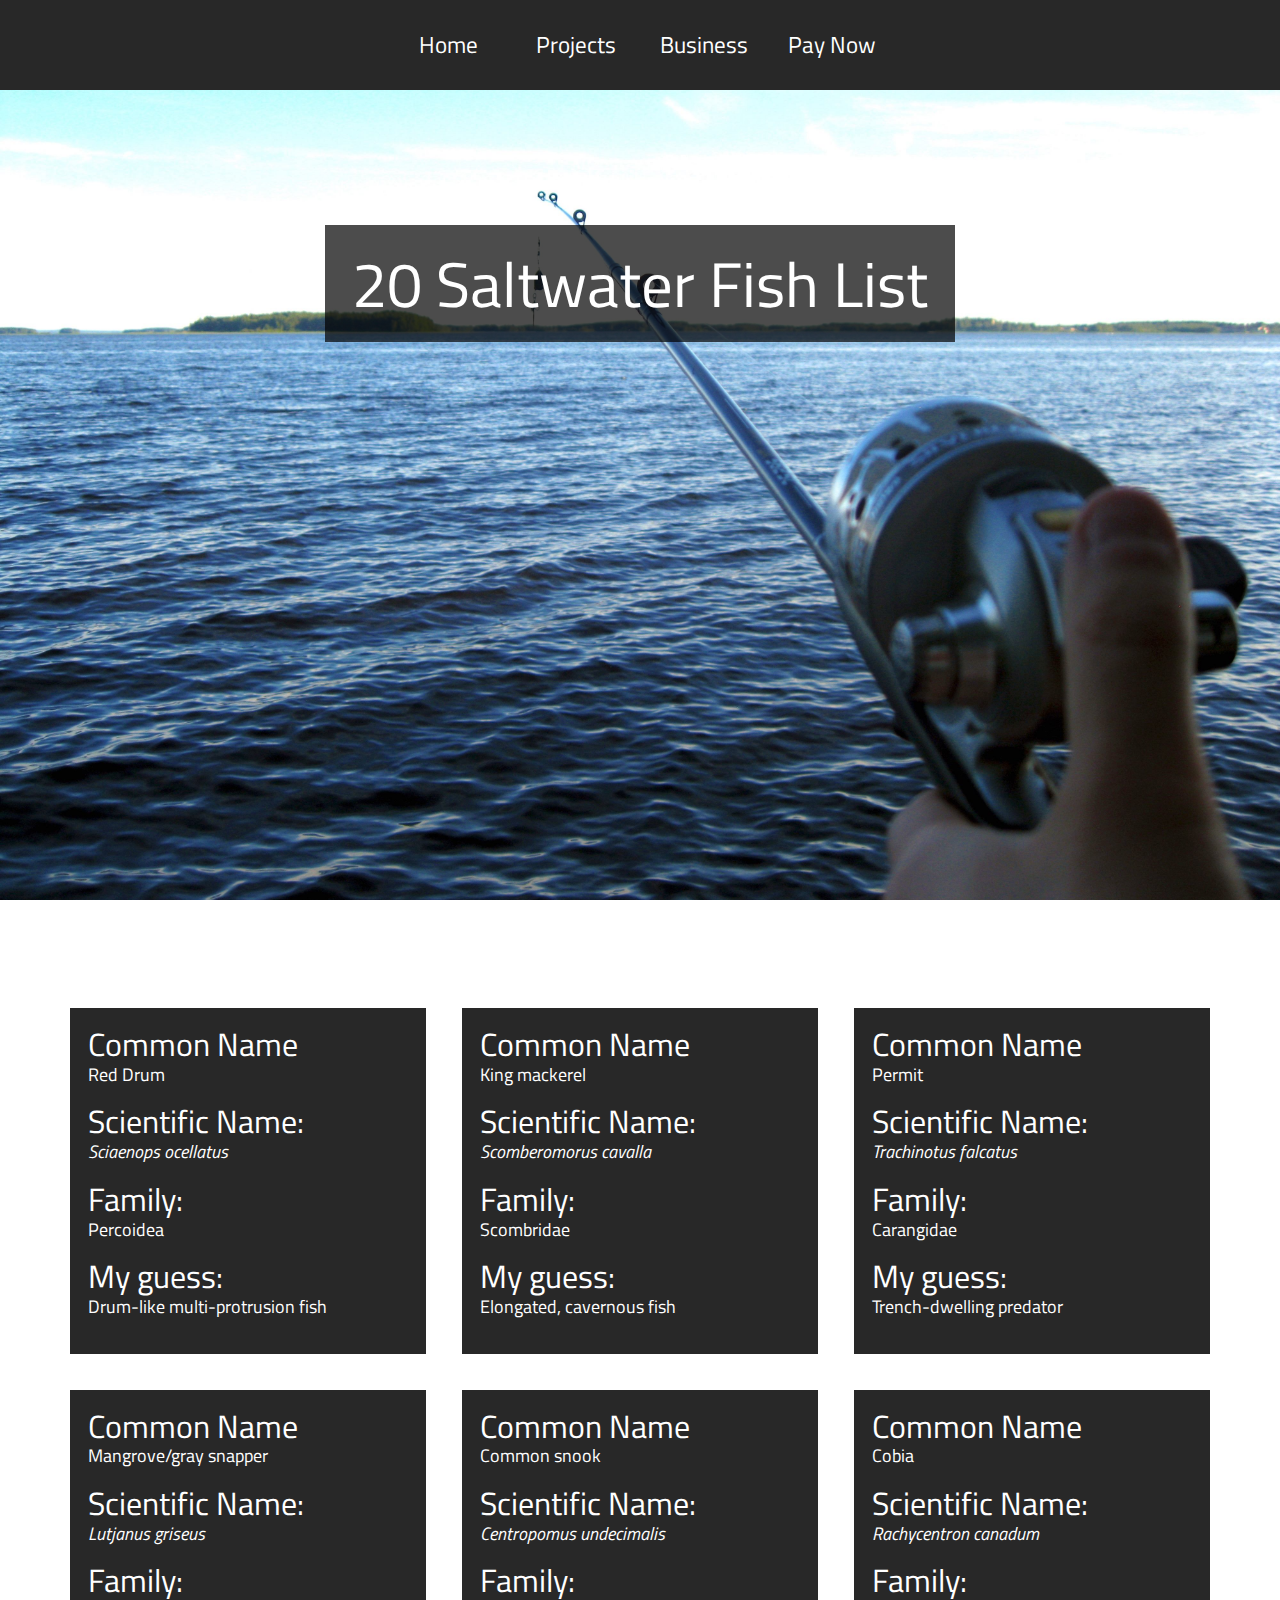
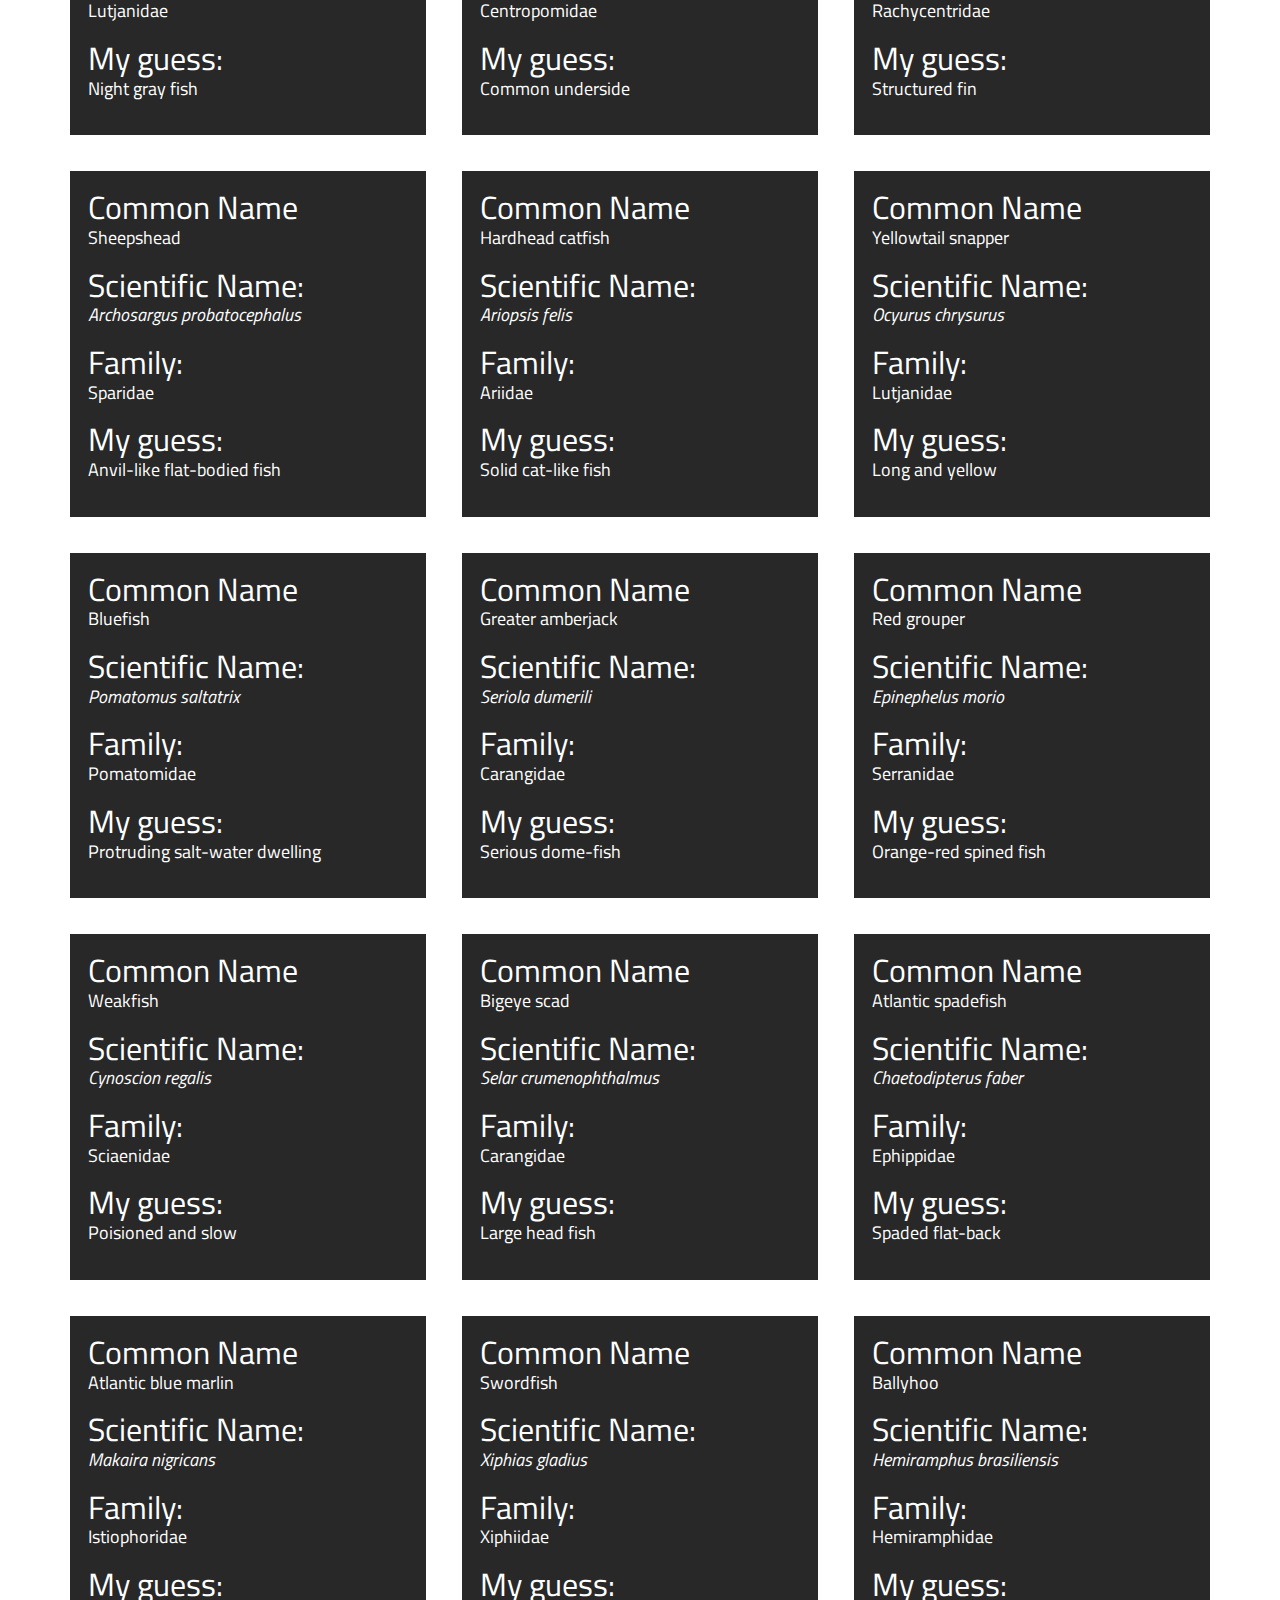
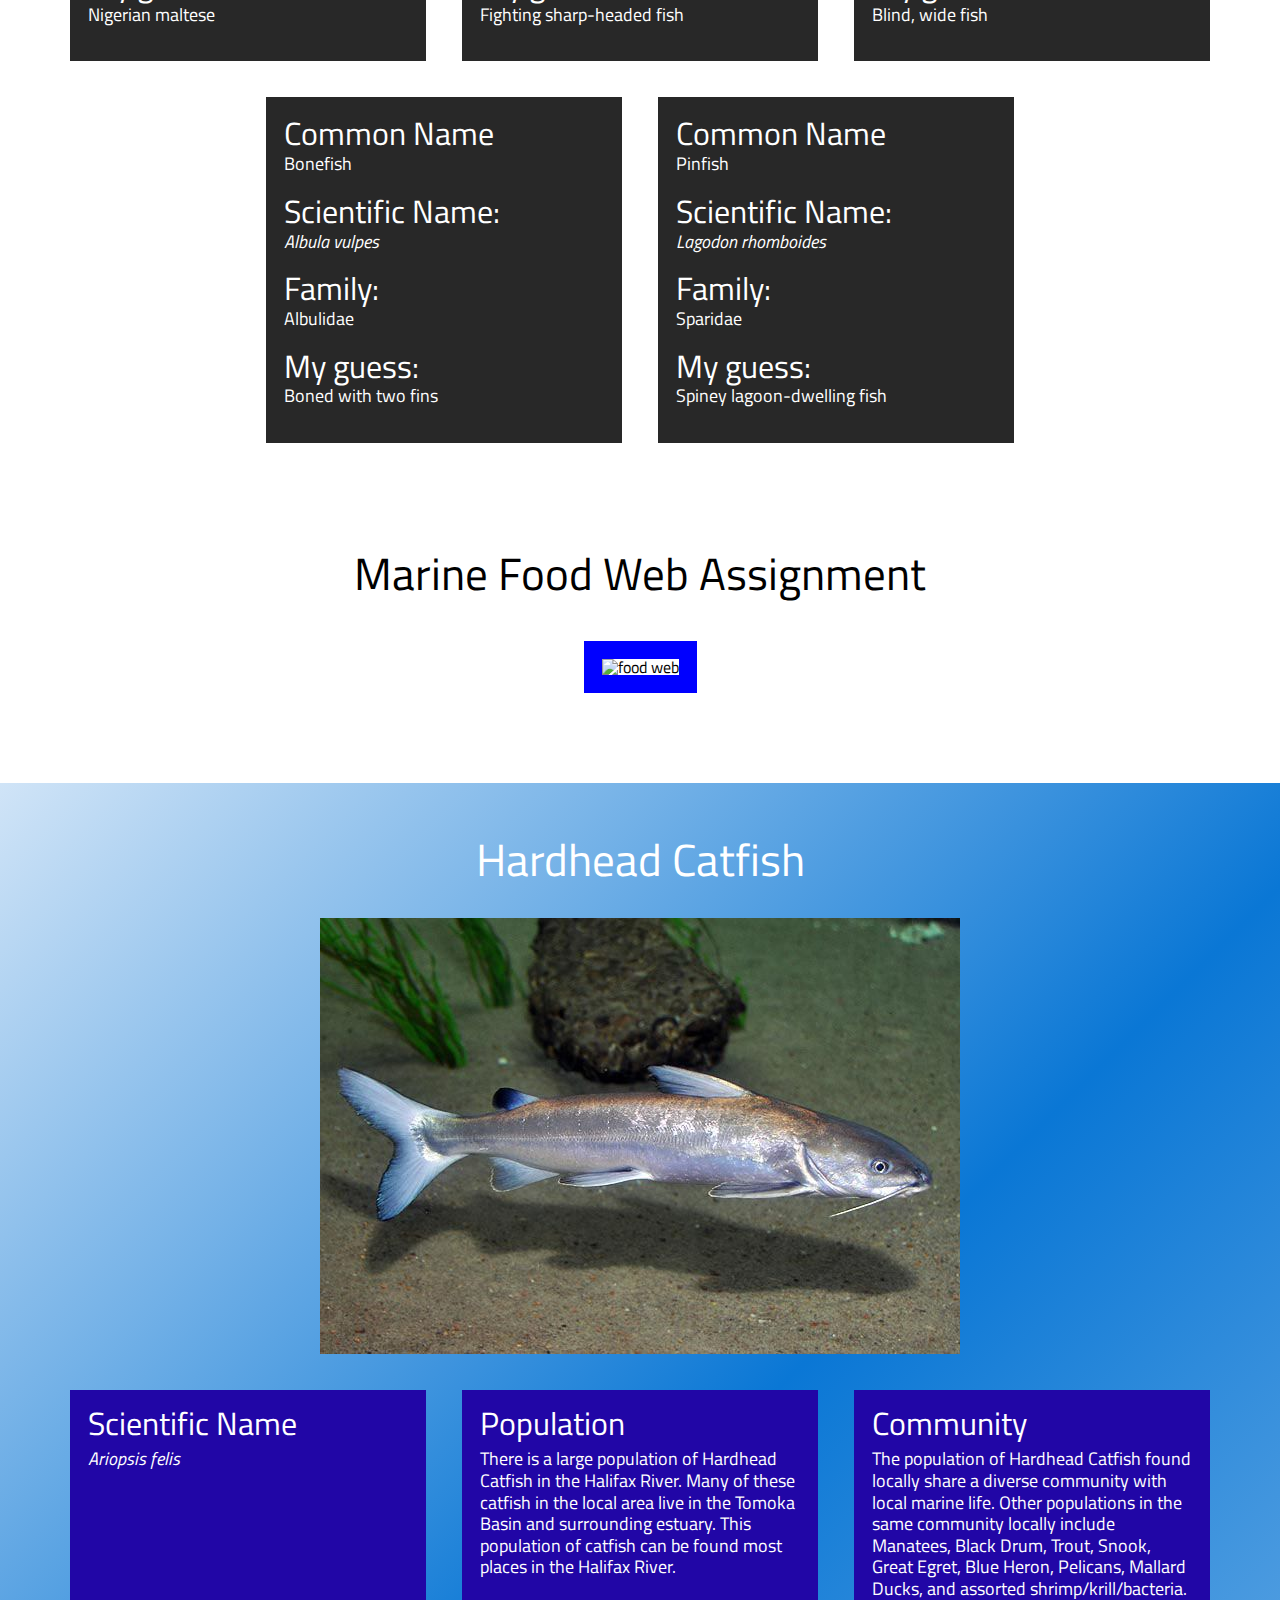
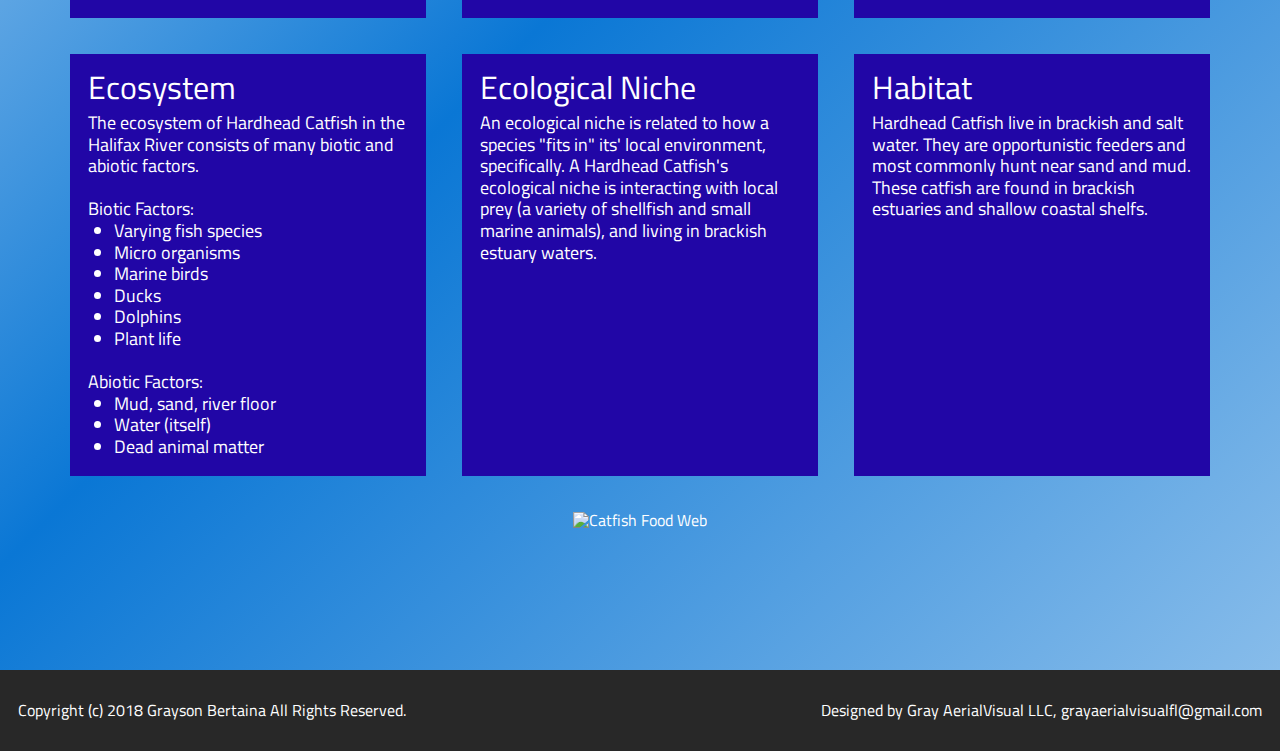
==== commit f3adc37c: "footer" ====
--- a/fish.html
+++ b/fish.html
@@ -514,7 +514,7 @@
 
         <div class="footer">
           <footer>
-            <h1>Copyright (c) 2018 Copyright Holder All Rights Reserved.</h1>
+            <h1>Copyright (c) 2018 Grayson Bertaina All Rights Reserved.</h1>
             <h1>Designed by Gray AerialVisual LLC, grayaerialvisualfl@gmail.com</h1>
           </footer>
         </div>
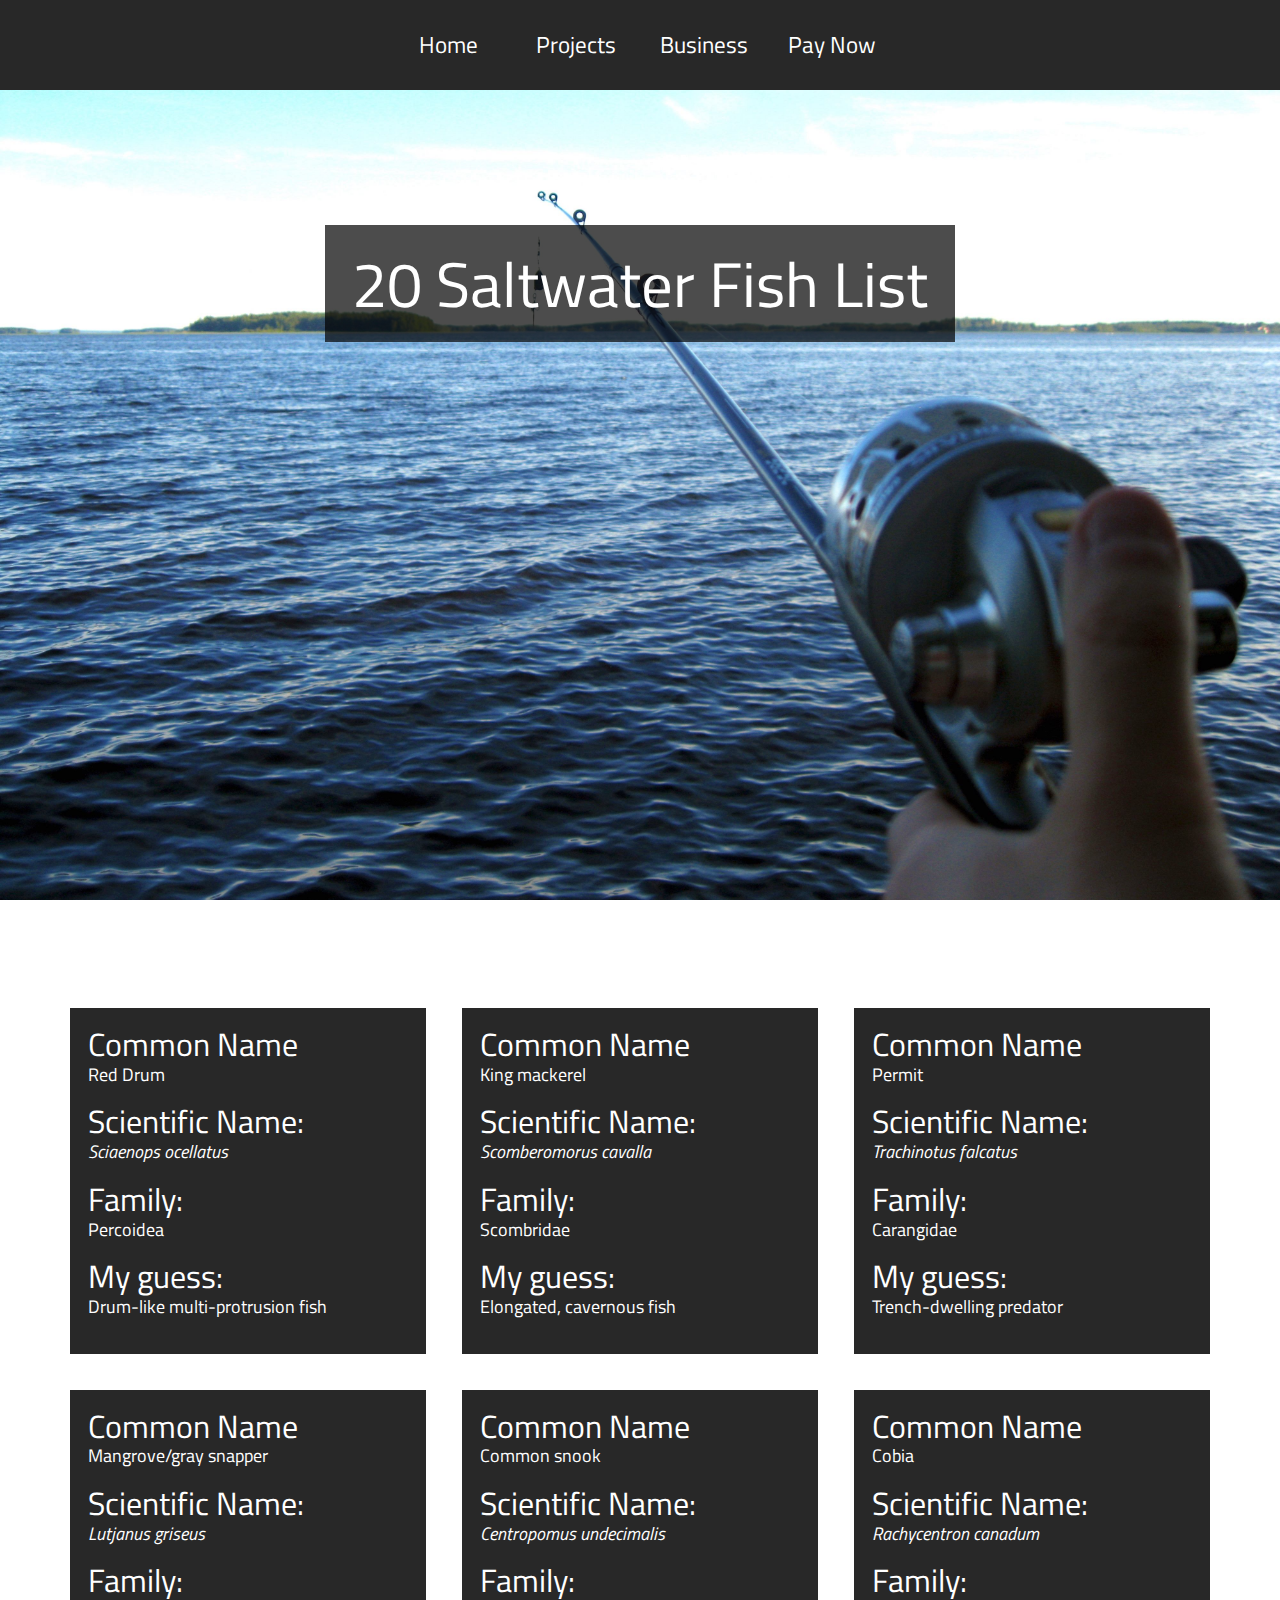
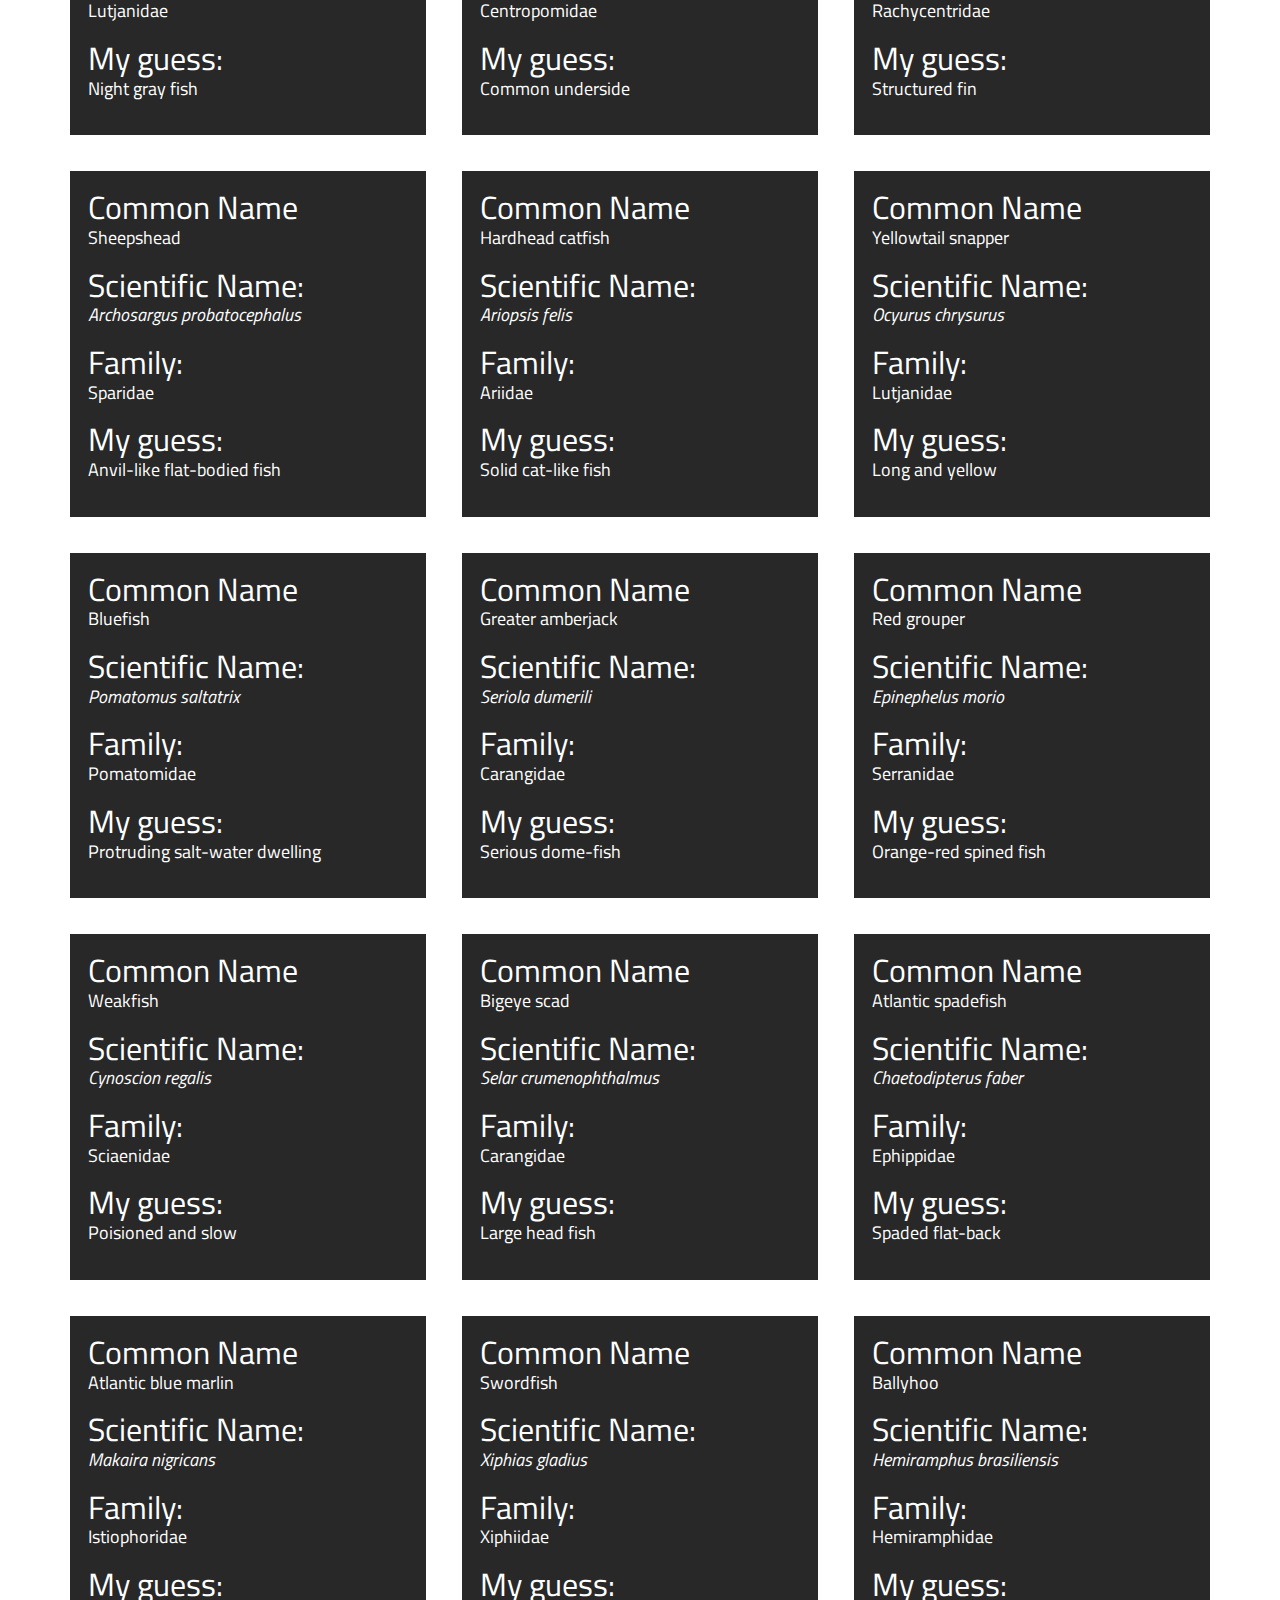
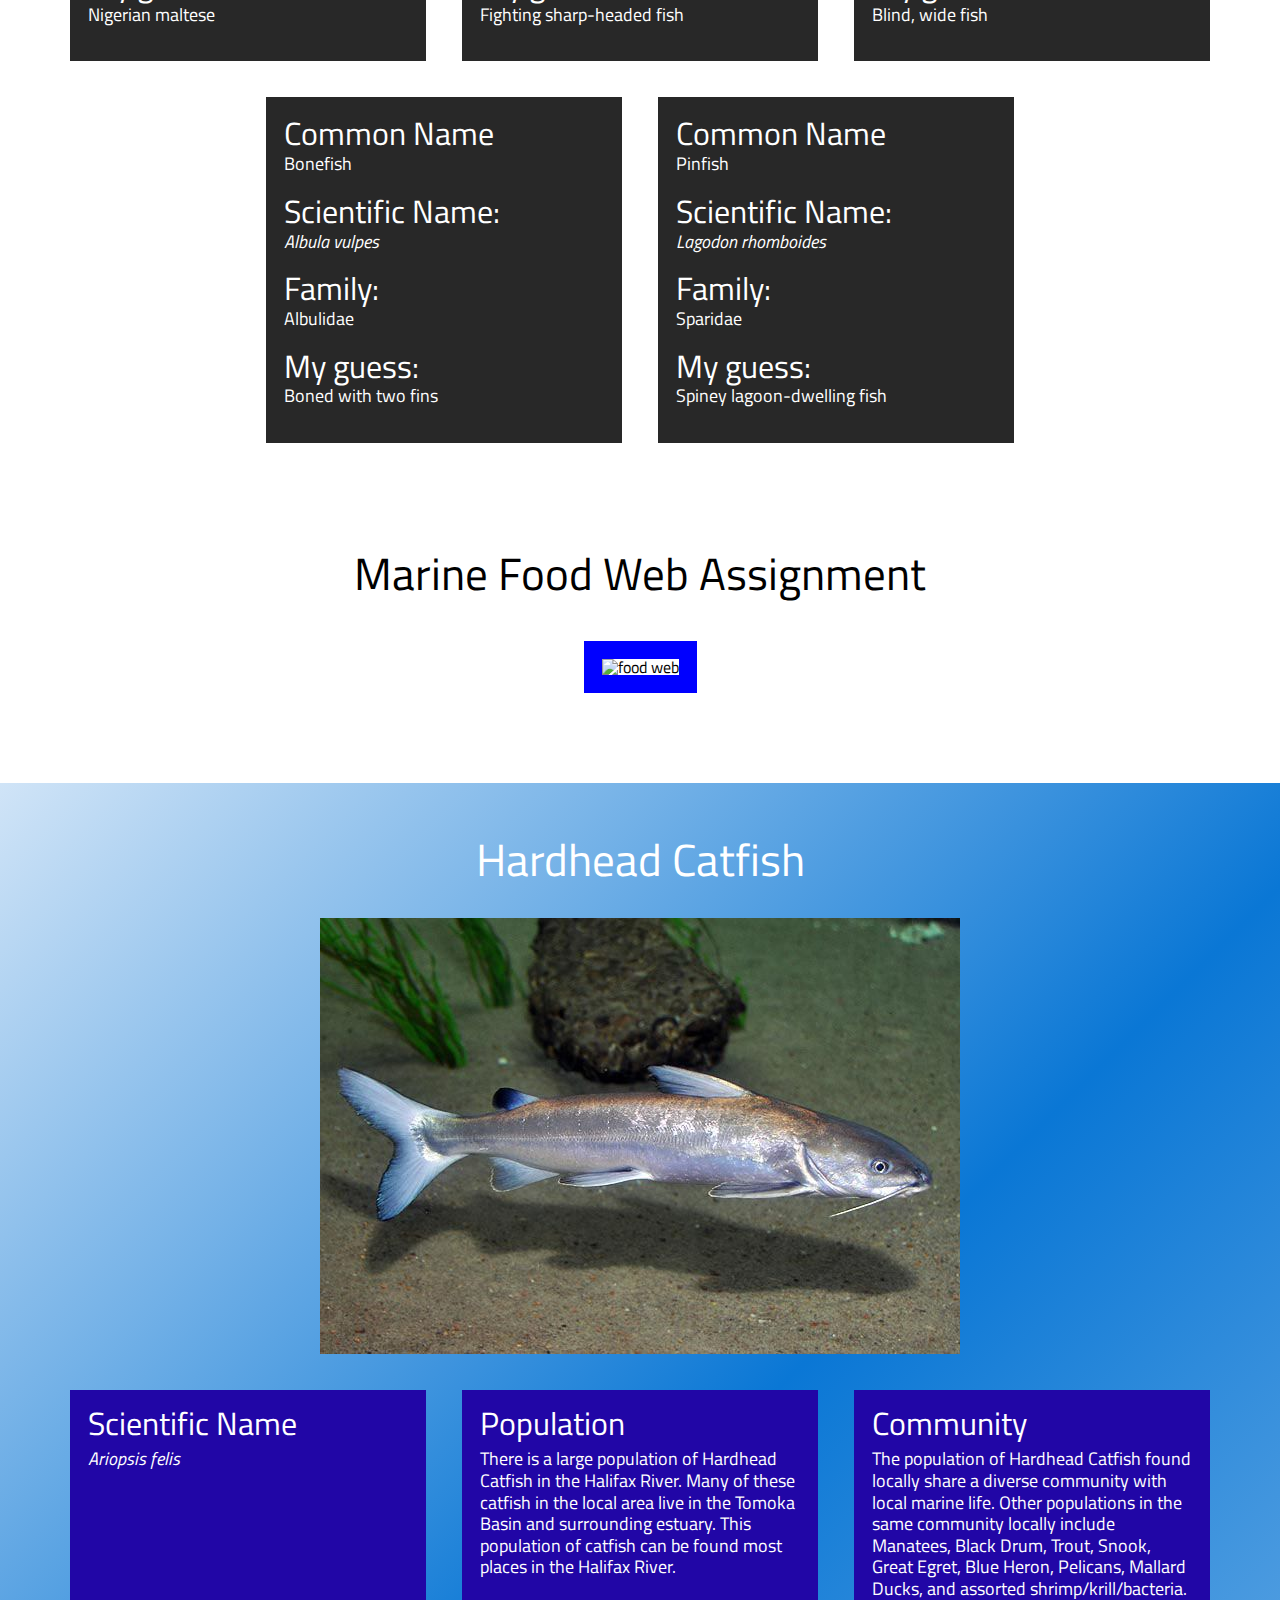
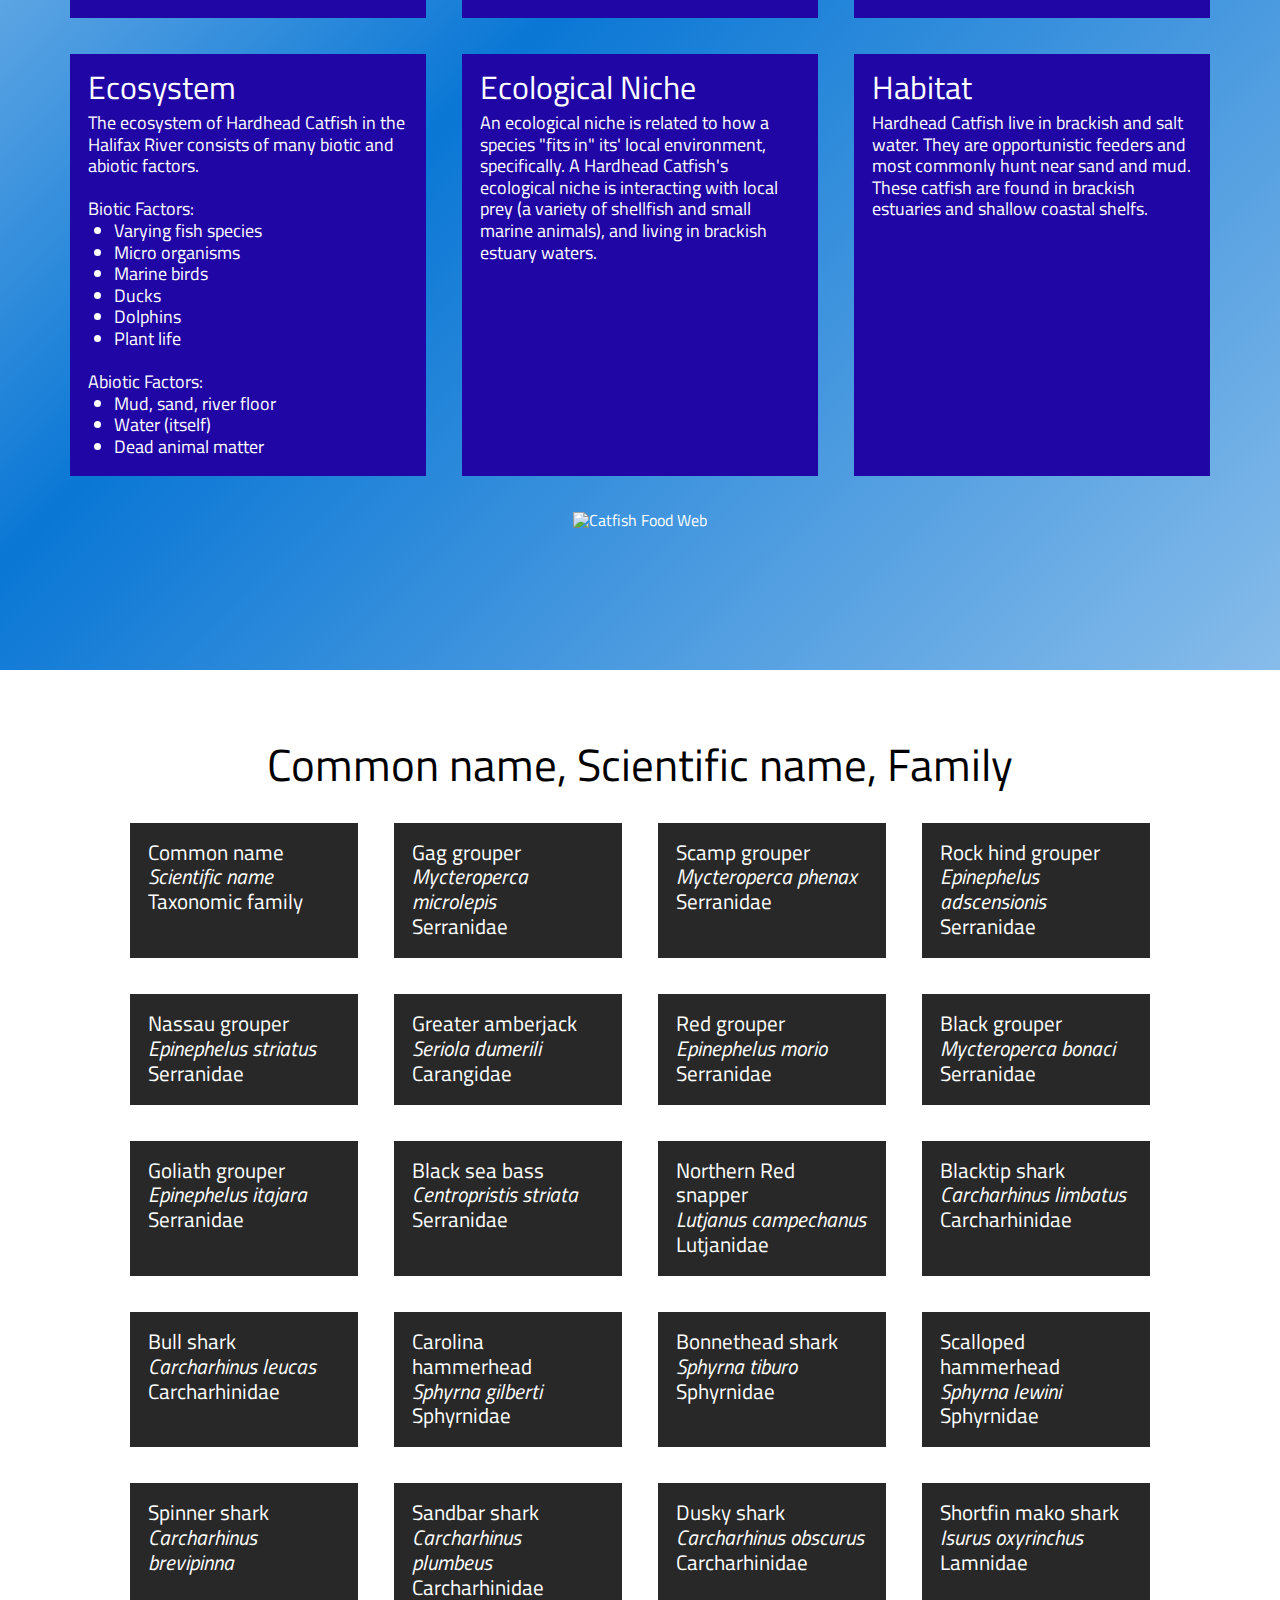
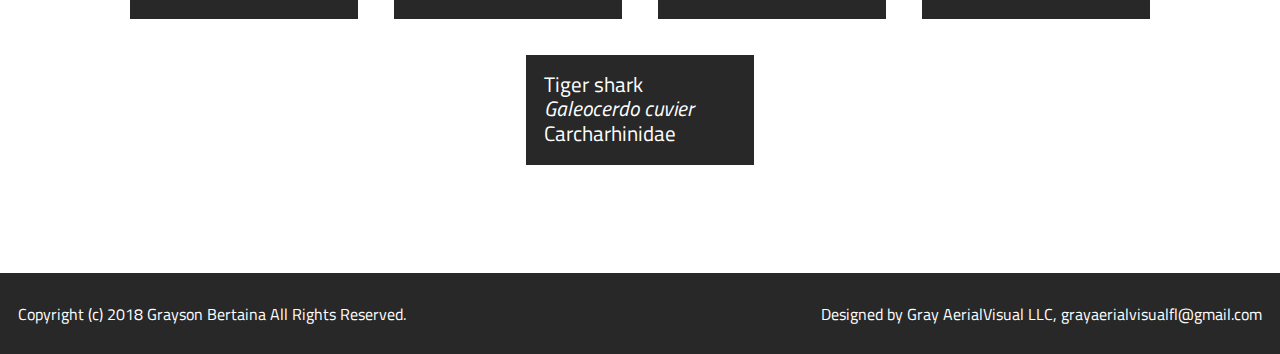
==== commit 1fb2f079: "common, scientific, family" ====
--- a/fish.html
+++ b/fish.html
@@ -512,6 +512,119 @@
 
         </div>
 
+        <div class="species-section">
+          <div class="section-title"><h1>Common name, Scientific name, Family<h1></div>
+          <div class="speciesmore">
+            <div class="species">
+              <h1 class="species-common">Common name</h1>
+              <h1 class="species-scientific">Scientific name</h1>
+              <h1 class="species-family">Taxonomic family</h1>
+            </div>
+            <div class="species">
+              <h1 class="species-common">Gag grouper</h1>
+              <h1 class="species-scientific">Mycteroperca microlepis</h1>
+              <h1 class="species-family">Serranidae</h1>
+            </div>
+            <div class="species">
+              <h1 class="species-common">Scamp grouper</h1>
+              <h1 class="species-scientific">Mycteroperca phenax</h1>
+              <h1 class="species-family">Serranidae</h1>
+            </div>
+            <div class="species">
+              <h1 class="species-common">Rock hind grouper</h1>
+              <h1 class="species-scientific">Epinephelus adscensionis</h1>
+              <h1 class="species-family">Serranidae</h1>
+            </div>
+            <div class="species">
+              <h1 class="species-common">Nassau grouper</h1>
+              <h1 class="species-scientific">Epinephelus striatus</h1>
+              <h1 class="species-family">Serranidae</h1>
+            </div>
+            <div class="species">
+              <h1 class="species-common">Greater amberjack</h1>
+              <h1 class="species-scientific">Seriola dumerili</h1>
+              <h1 class="species-family">Carangidae</h1>
+            </div>
+            <div class="species">
+              <h1 class="species-common">Red grouper</h1>
+              <h1 class="species-scientific">Epinephelus morio</h1>
+              <h1 class="species-family">Serranidae</h1>
+            </div>
+            <div class="species">
+              <h1 class="species-common">Black grouper</h1>
+              <h1 class="species-scientific">Mycteroperca bonaci</h1>
+              <h1 class="species-family">Serranidae</h1>
+            </div>
+            <div class="species">
+              <h1 class="species-common">Goliath grouper</h1>
+              <h1 class="species-scientific">Epinephelus itajara</h1>
+              <h1 class="species-family">Serranidae</h1>
+            </div>
+            <div class="species">
+              <h1 class="species-common">Black sea bass</h1>
+              <h1 class="species-scientific">Centropristis striata</h1>
+              <h1 class="species-family">Serranidae</h1>
+            </div>
+            <div class="species">
+              <h1 class="species-common">Northern Red snapper</h1>
+              <h1 class="species-scientific">Lutjanus campechanus</h1>
+              <h1 class="species-family">Lutjanidae</h1>
+            </div>
+            <div class="species">
+              <h1 class="species-common">Blacktip shark</h1>
+              <h1 class="species-scientific">Carcharhinus limbatus</h1>
+              <h1 class="species-family">Carcharhinidae</h1>
+            </div>
+            <div class="species">
+              <h1 class="species-common">Bull shark</h1>
+              <h1 class="species-scientific">Carcharhinus leucas</h1>
+              <h1 class="species-family">Carcharhinidae</h1>
+            </div>
+            <div class="species">
+              <h1 class="species-common">Carolina hammerhead</h1>
+              <h1 class="species-scientific">Sphyrna gilberti</h1>
+              <h1 class="species-family">Sphyrnidae</h1>
+            </div>
+            <div class="species">
+              <h1 class="species-common">Bonnethead shark</h1>
+              <h1 class="species-scientific">Sphyrna tiburo</h1>
+              <h1 class="species-family">Sphyrnidae</h1>
+            </div>
+            <div class="species">
+              <h1 class="species-common">Scalloped hammerhead</h1>
+              <h1 class="species-scientific">Sphyrna lewini</h1>
+              <h1 class="species-family">Sphyrnidae</h1>
+            </div>
+            <div class="species">
+              <h1 class="species-common">Spinner shark</h1>
+              <h1 class="species-scientific">Carcharhinus brevipinna</h1>
+              <h1 class="species-family"></h1>
+            </div>
+            <div class="species">
+              <h1 class="species-common">Sandbar shark</h1>
+              <h1 class="species-scientific">Carcharhinus plumbeus</h1>
+              <h1 class="species-family">Carcharhinidae</h1>
+            </div>
+            <div class="species">
+              <h1 class="species-common">Dusky shark</h1>
+              <h1 class="species-scientific">Carcharhinus obscurus</h1>
+              <h1 class="species-family">Carcharhinidae</h1>
+            </div>
+            <div class="species">
+              <h1 class="species-common">Shortfin mako shark</h1>
+              <h1 class="species-scientific">Isurus oxyrinchus</h1>
+              <h1 class="species-family">Lamnidae</h1>
+            </div>
+            <div class="species">
+              <h1 class="species-common">Tiger shark</h1>
+              <h1 class="species-scientific">Galeocerdo cuvier</h1>
+              <h1 class="species-family">Carcharhinidae</h1>
+            </div>
+          </div>
+        </div>
+
+
+
         <div class="footer">
           <footer>
             <h1>Copyright (c) 2018 Grayson Bertaina All Rights Reserved.</h1>
--- a/resources/css/fish.css
+++ b/resources/css/fish.css
@@ -169,7 +169,7 @@
 }
 
 .food-web img {
-  height: 85vh;
+  height: 90vh;
   border: 2vh blue solid;
 }
 
@@ -251,6 +251,45 @@
   margin: 2vh;
 }
 
+/* Common and scientific */
+
+.species-section {
+  display: flex;
+  justify-content: center;
+  flex-direction: column;
+  margin-bottom: 10vh;
+}
+
+.speciesmore {
+  display: flex;
+  flex-direction: row;
+  flex-wrap: wrap;
+  justify-content: center;
+}
+
+.species {
+  display: flex;
+  flex-direction: column;
+  padding: 2vh;
+  background-color: #282828;
+  margin: 2vh;
+  width: 15vw;
+  line-height: 1.2;
+  font-size: 2.3vh;
+}
+
+.section-title {
+  font-size: 5vh;
+  text-align: center;
+  margin: 2vh auto;
+  color: black;
+  margin-top: 8vh;
+}
+
+.species-scientific {
+  font-style: italic;
+}
+
 /* Footer */
 
 footer {
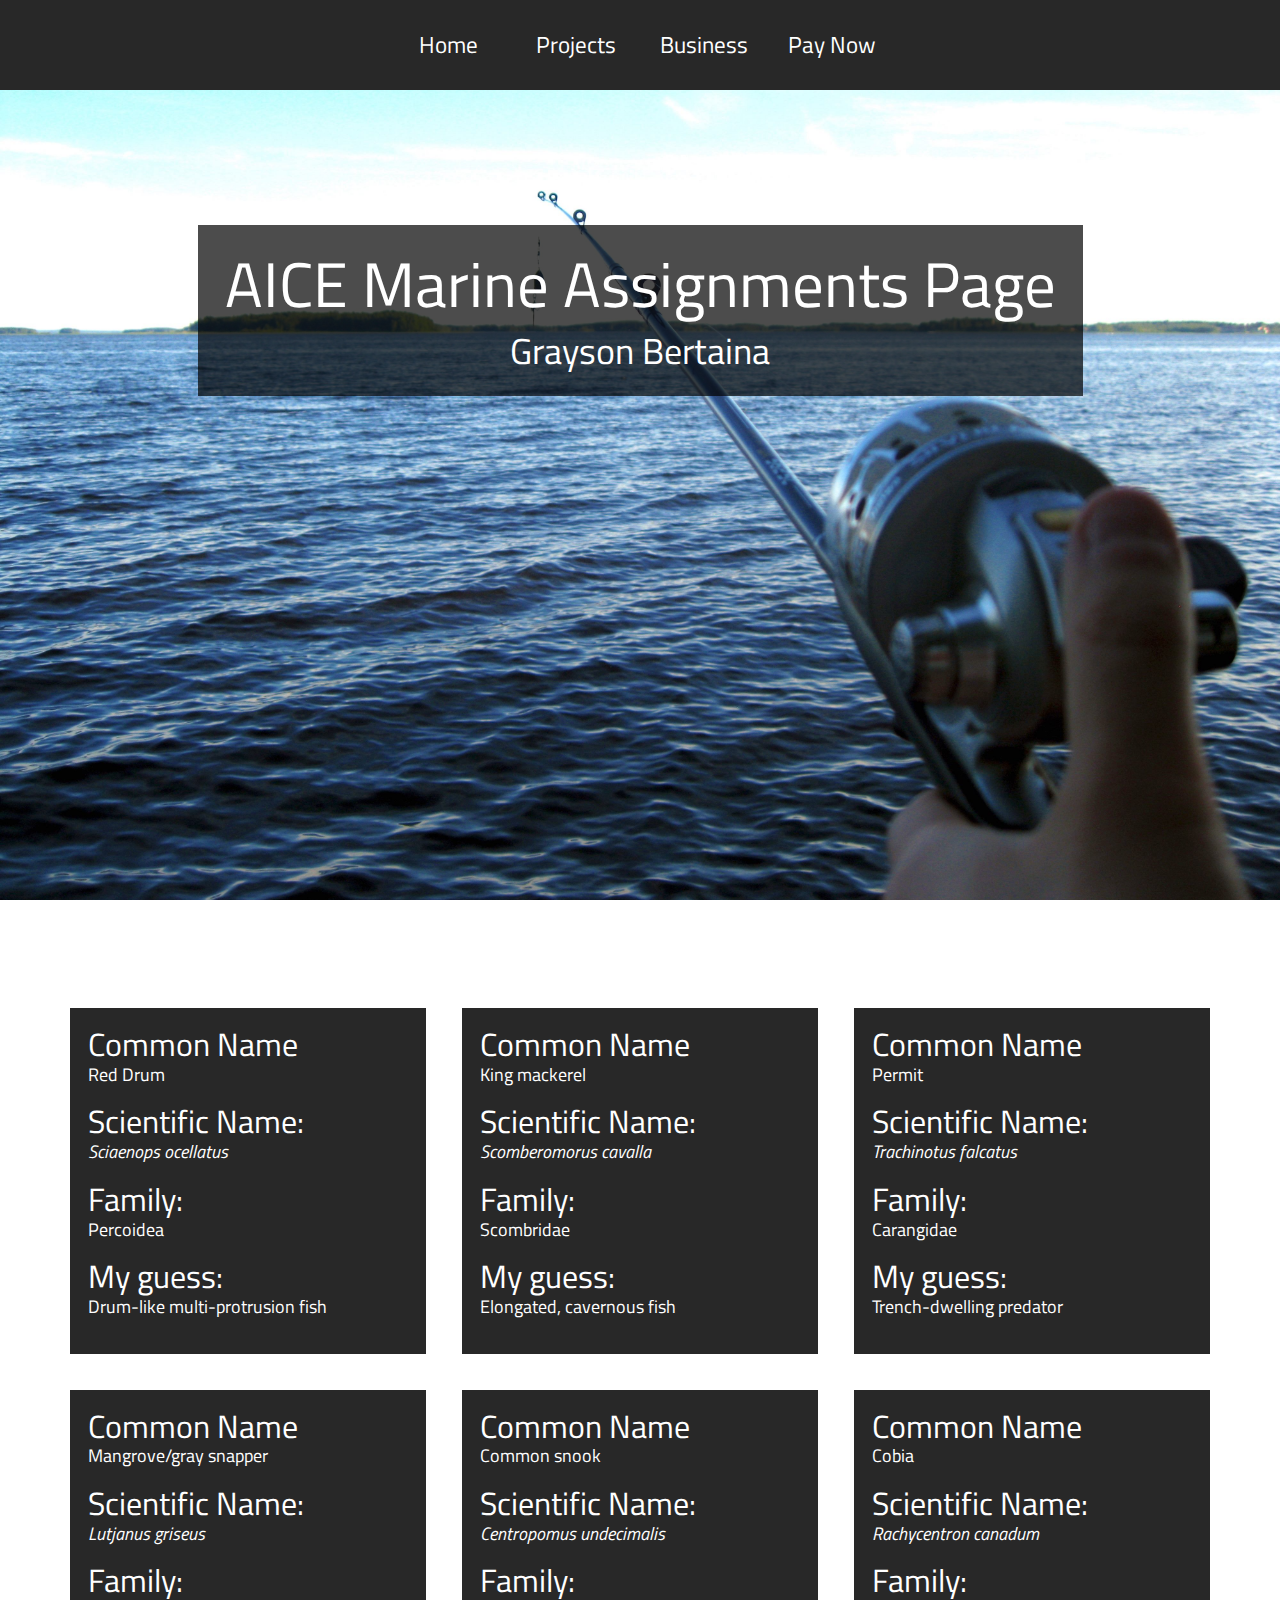
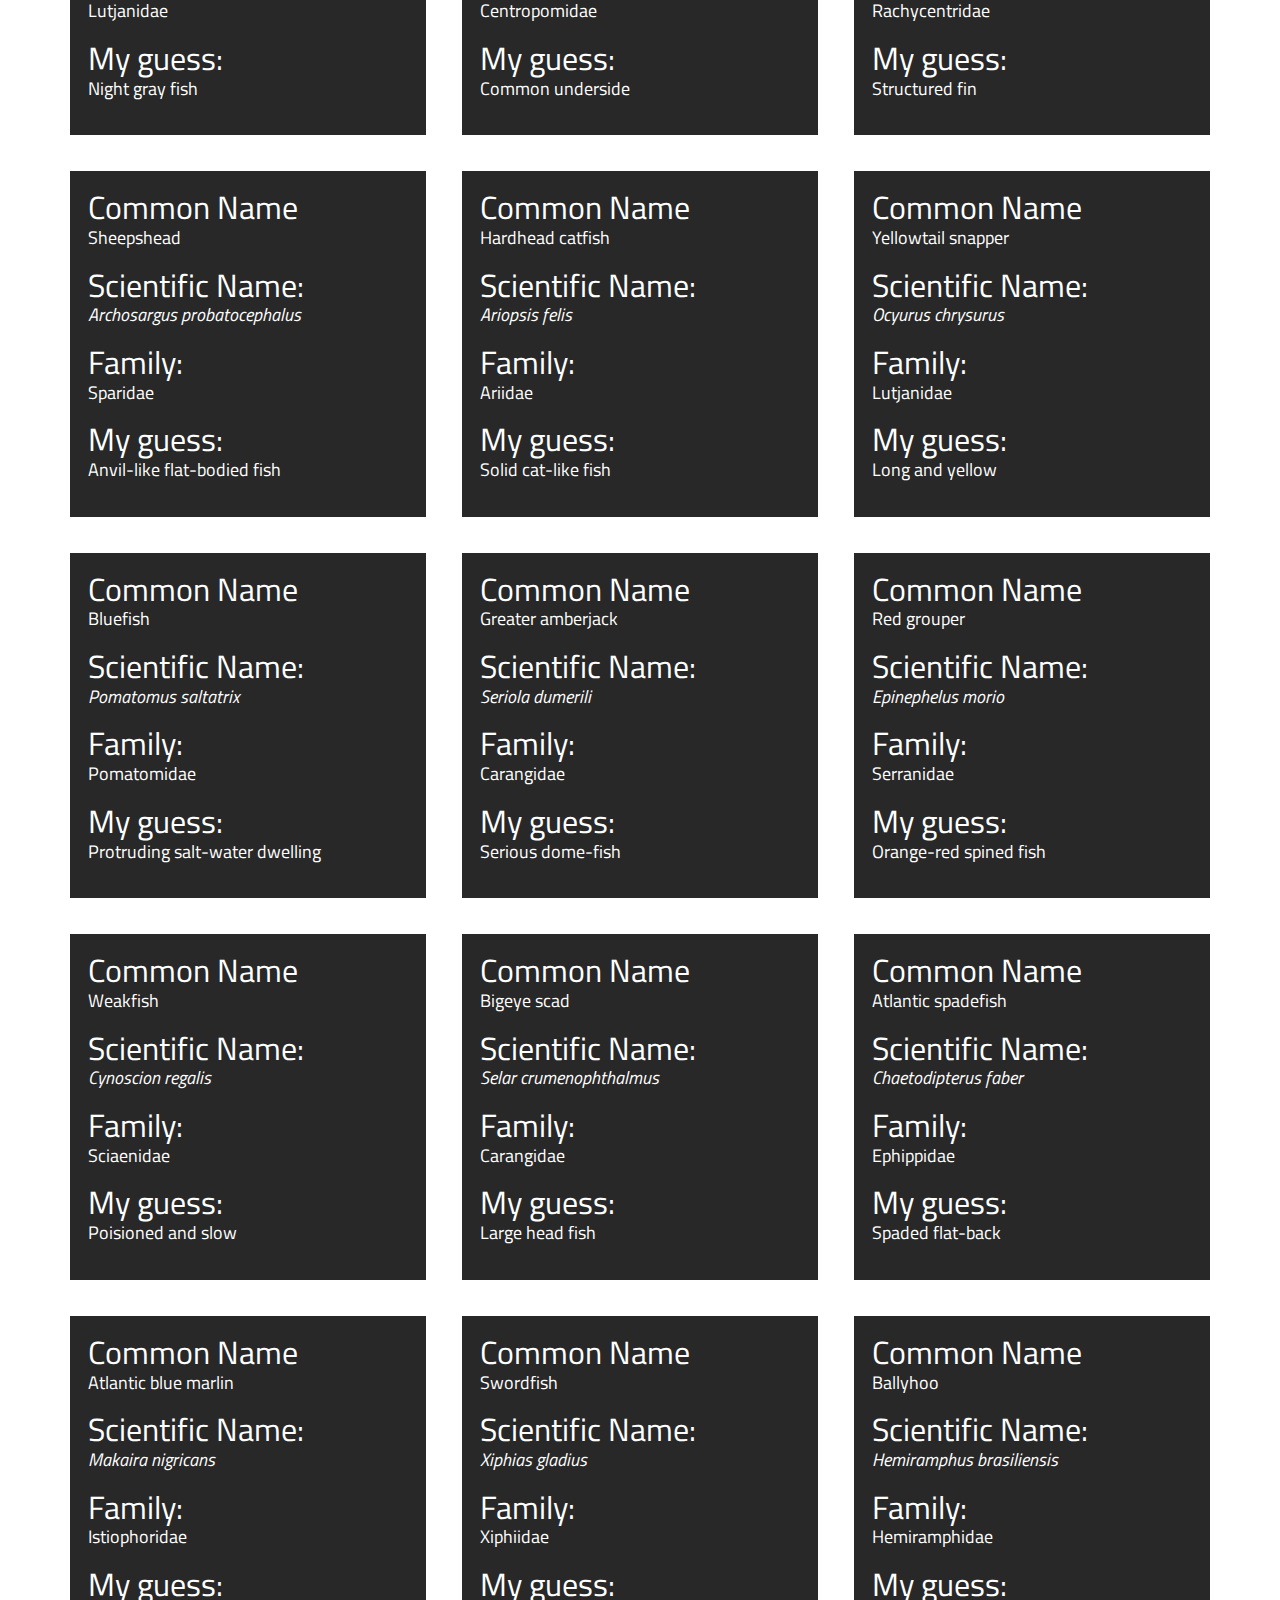
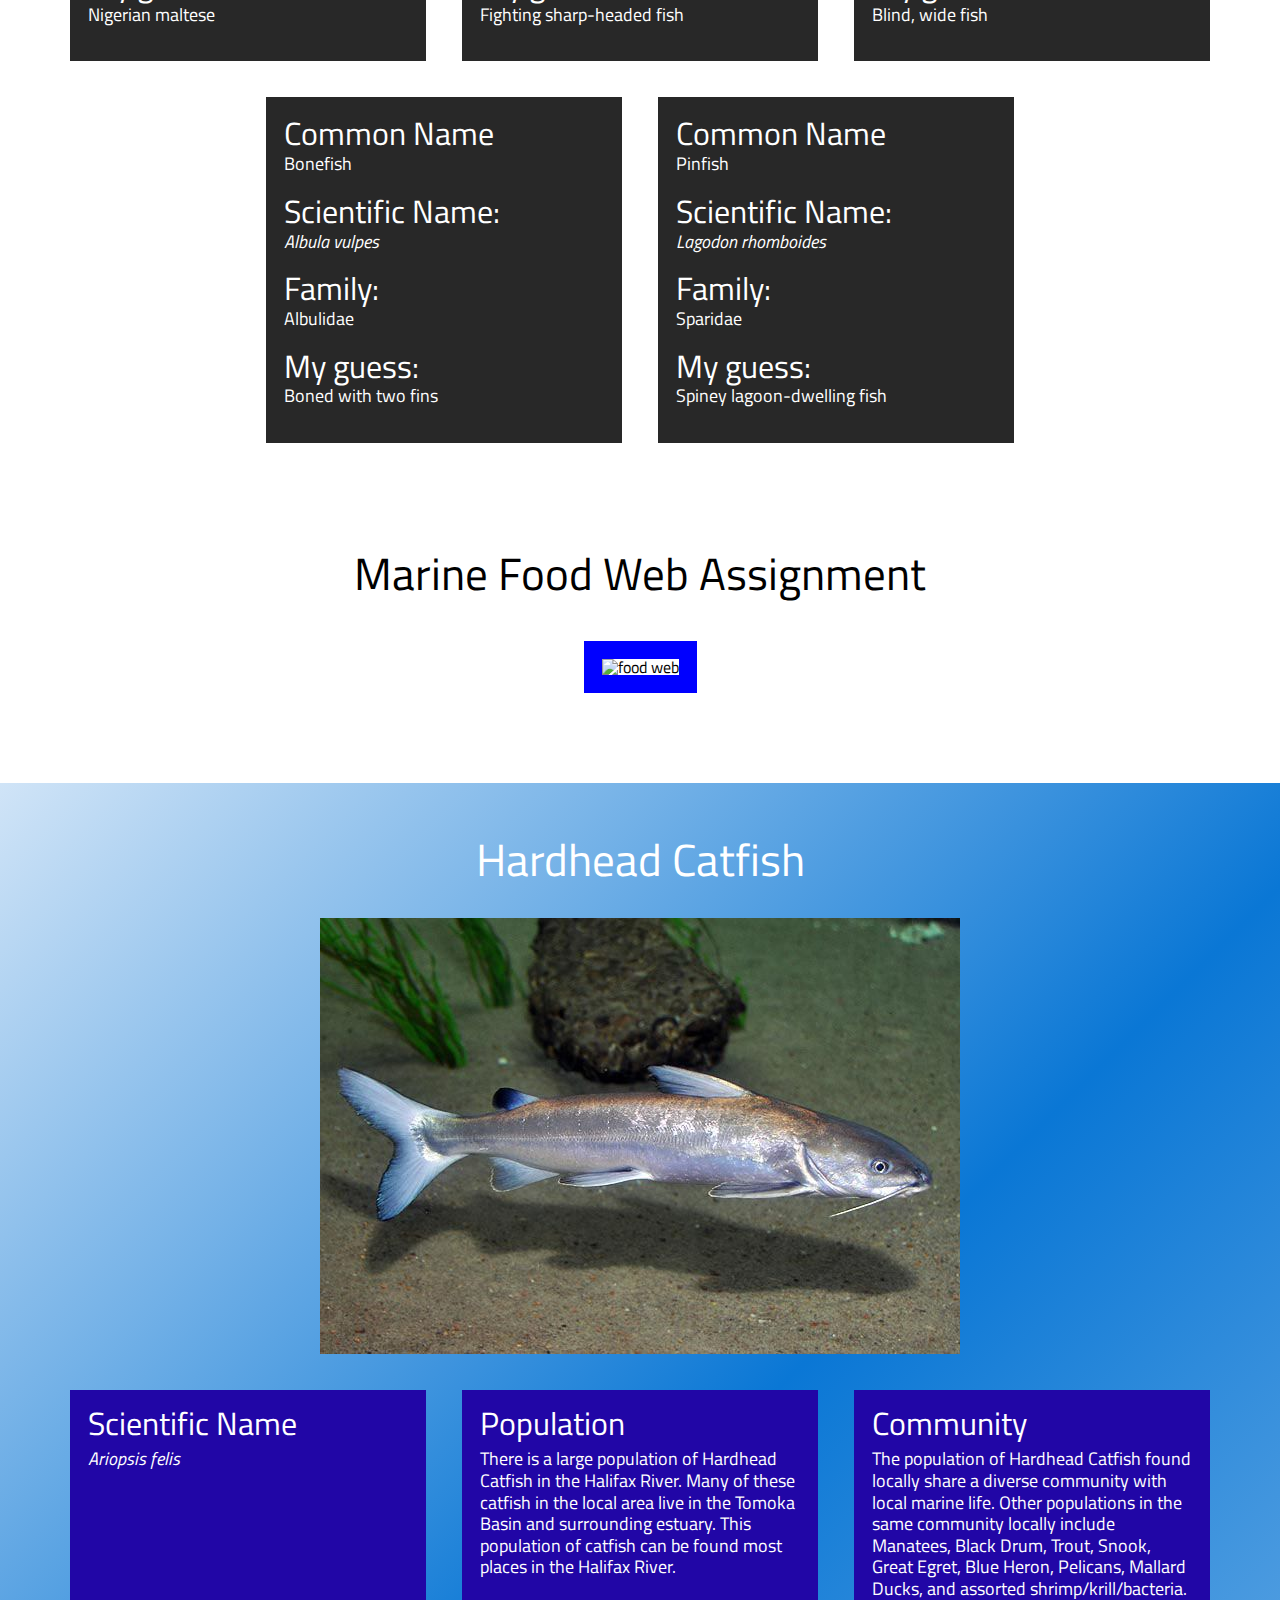
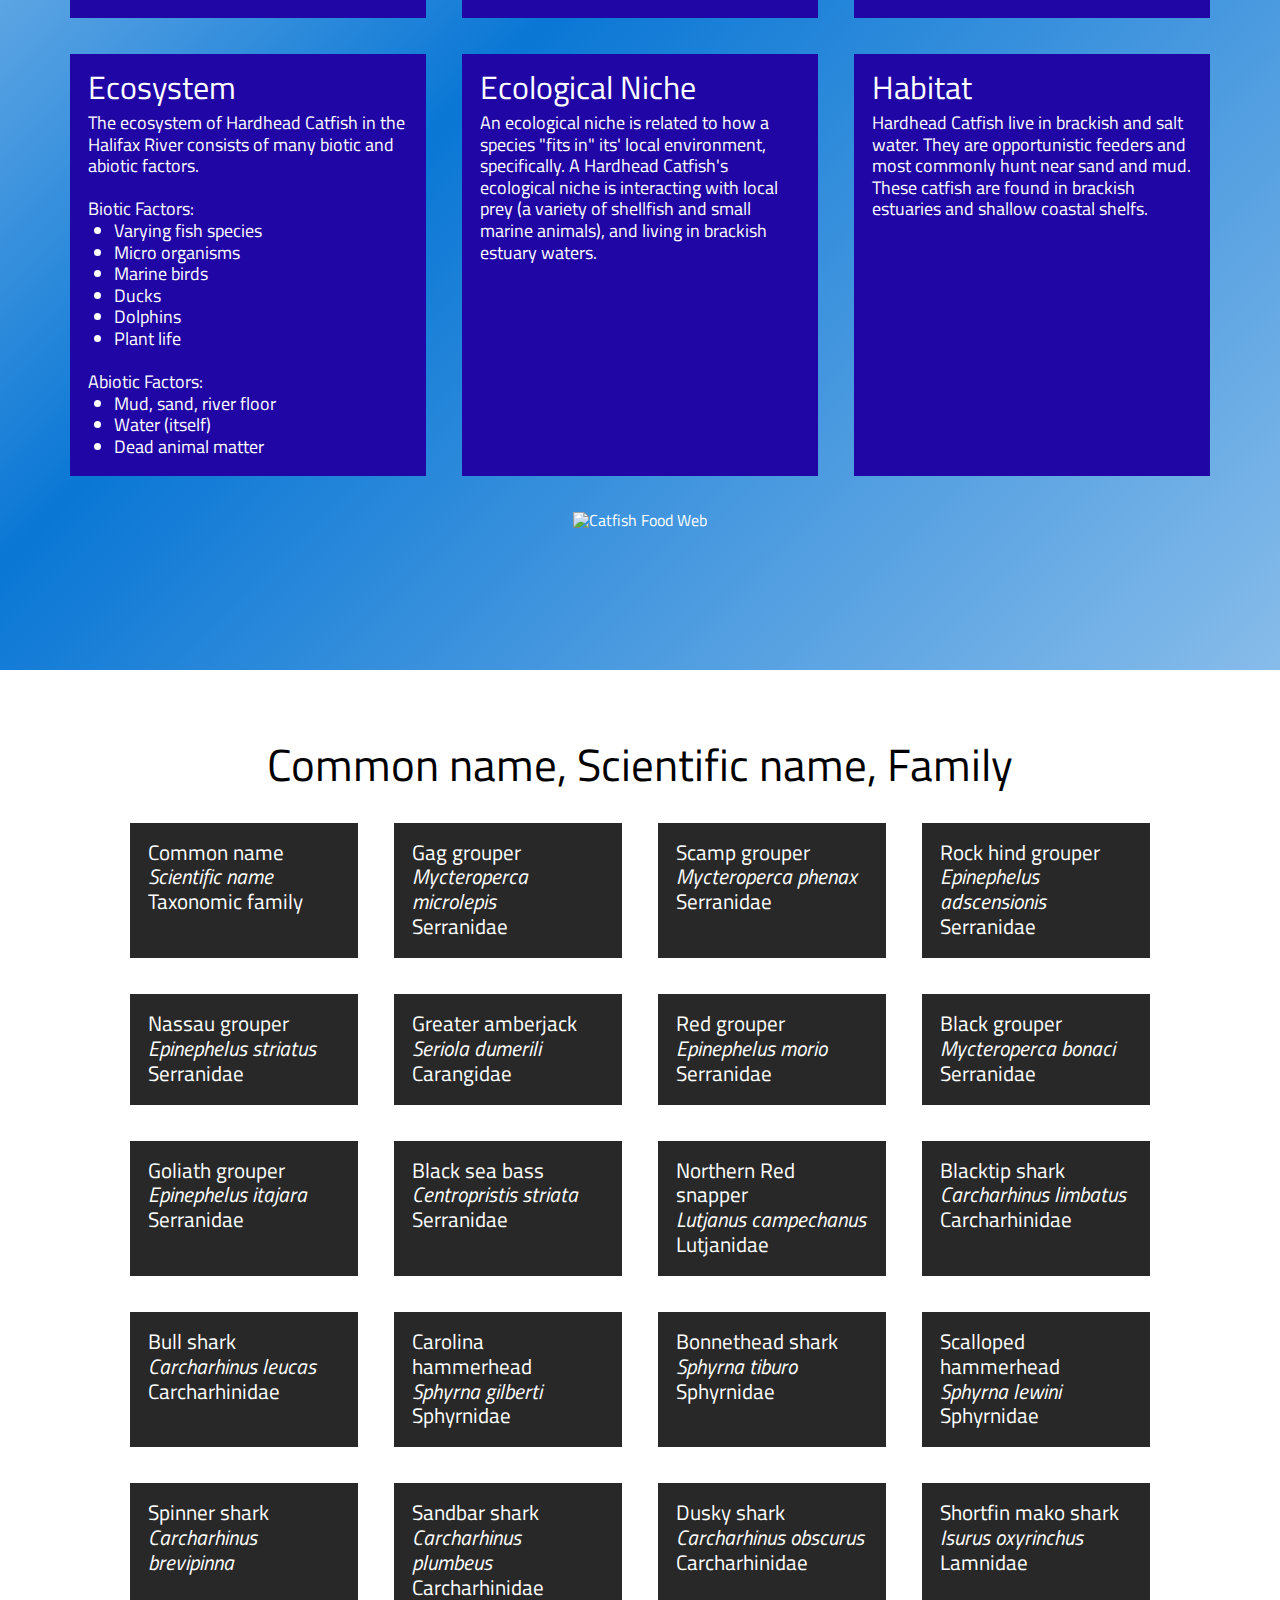
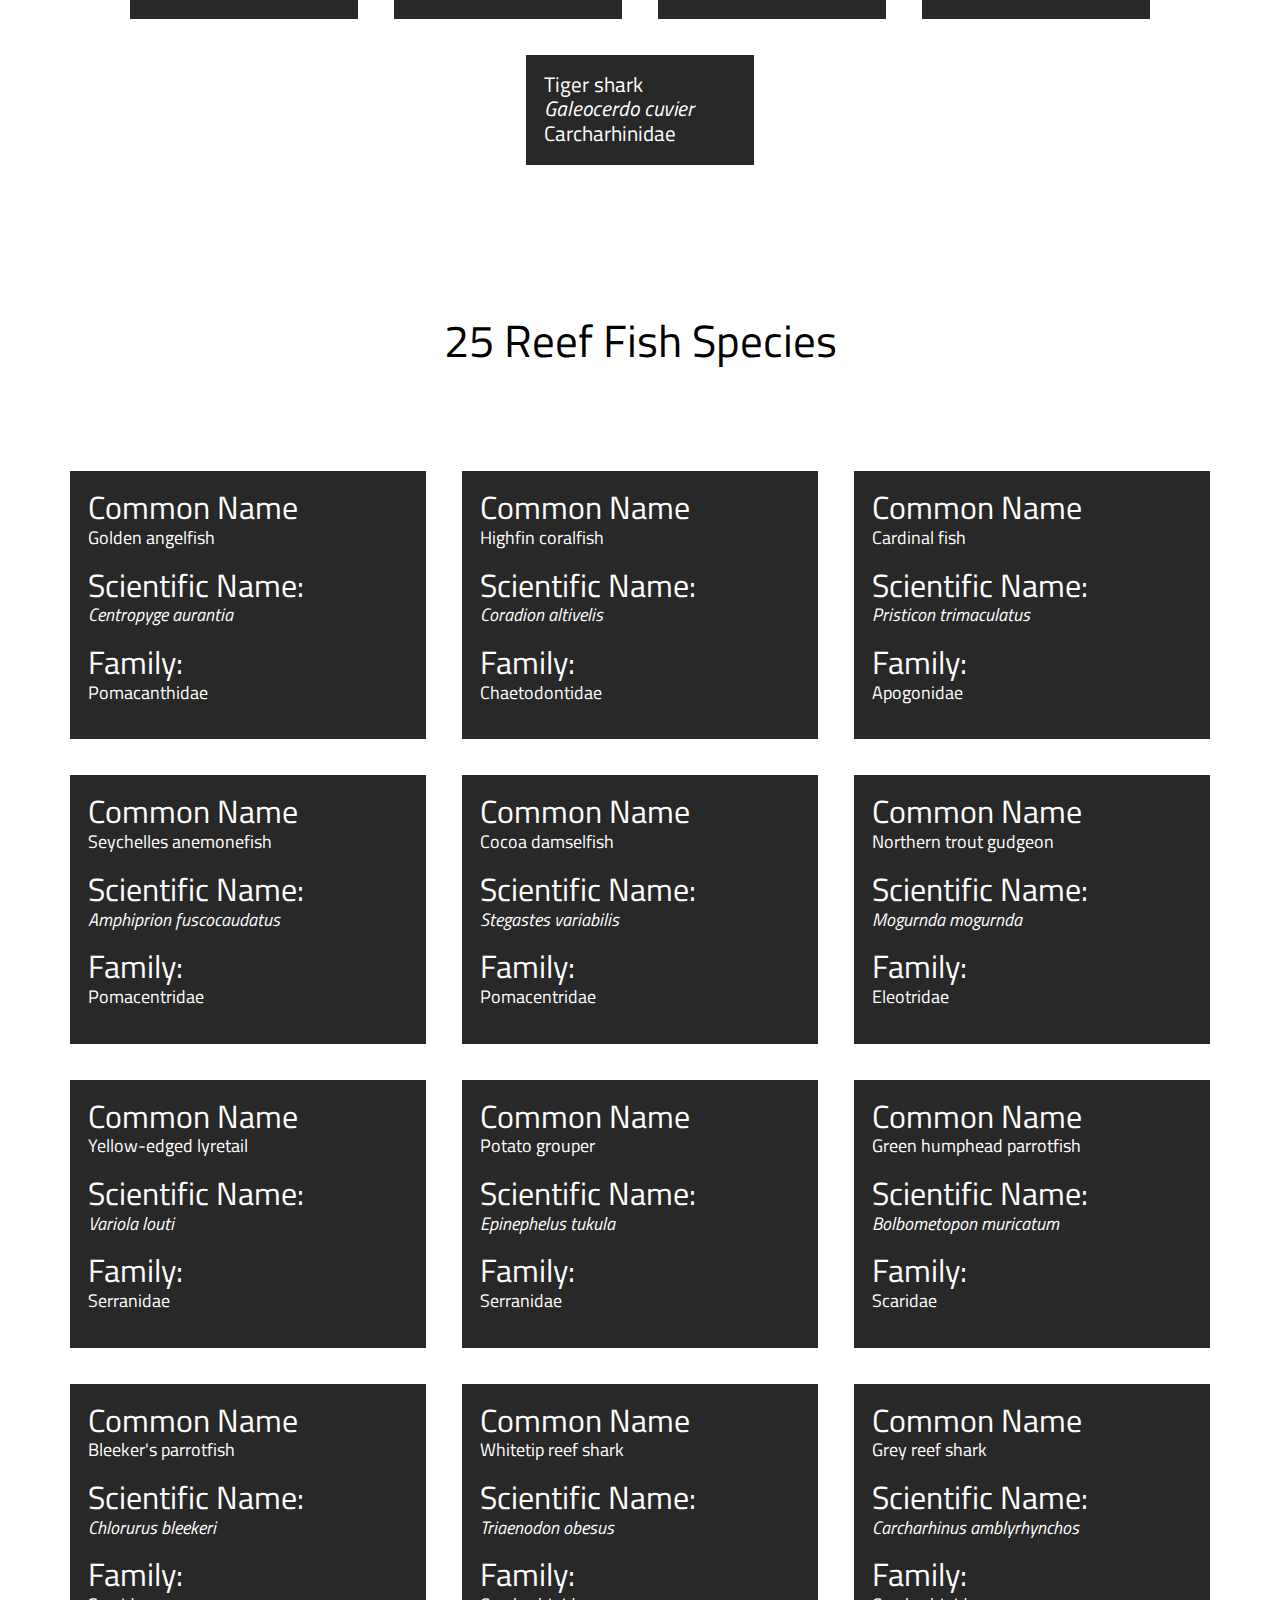
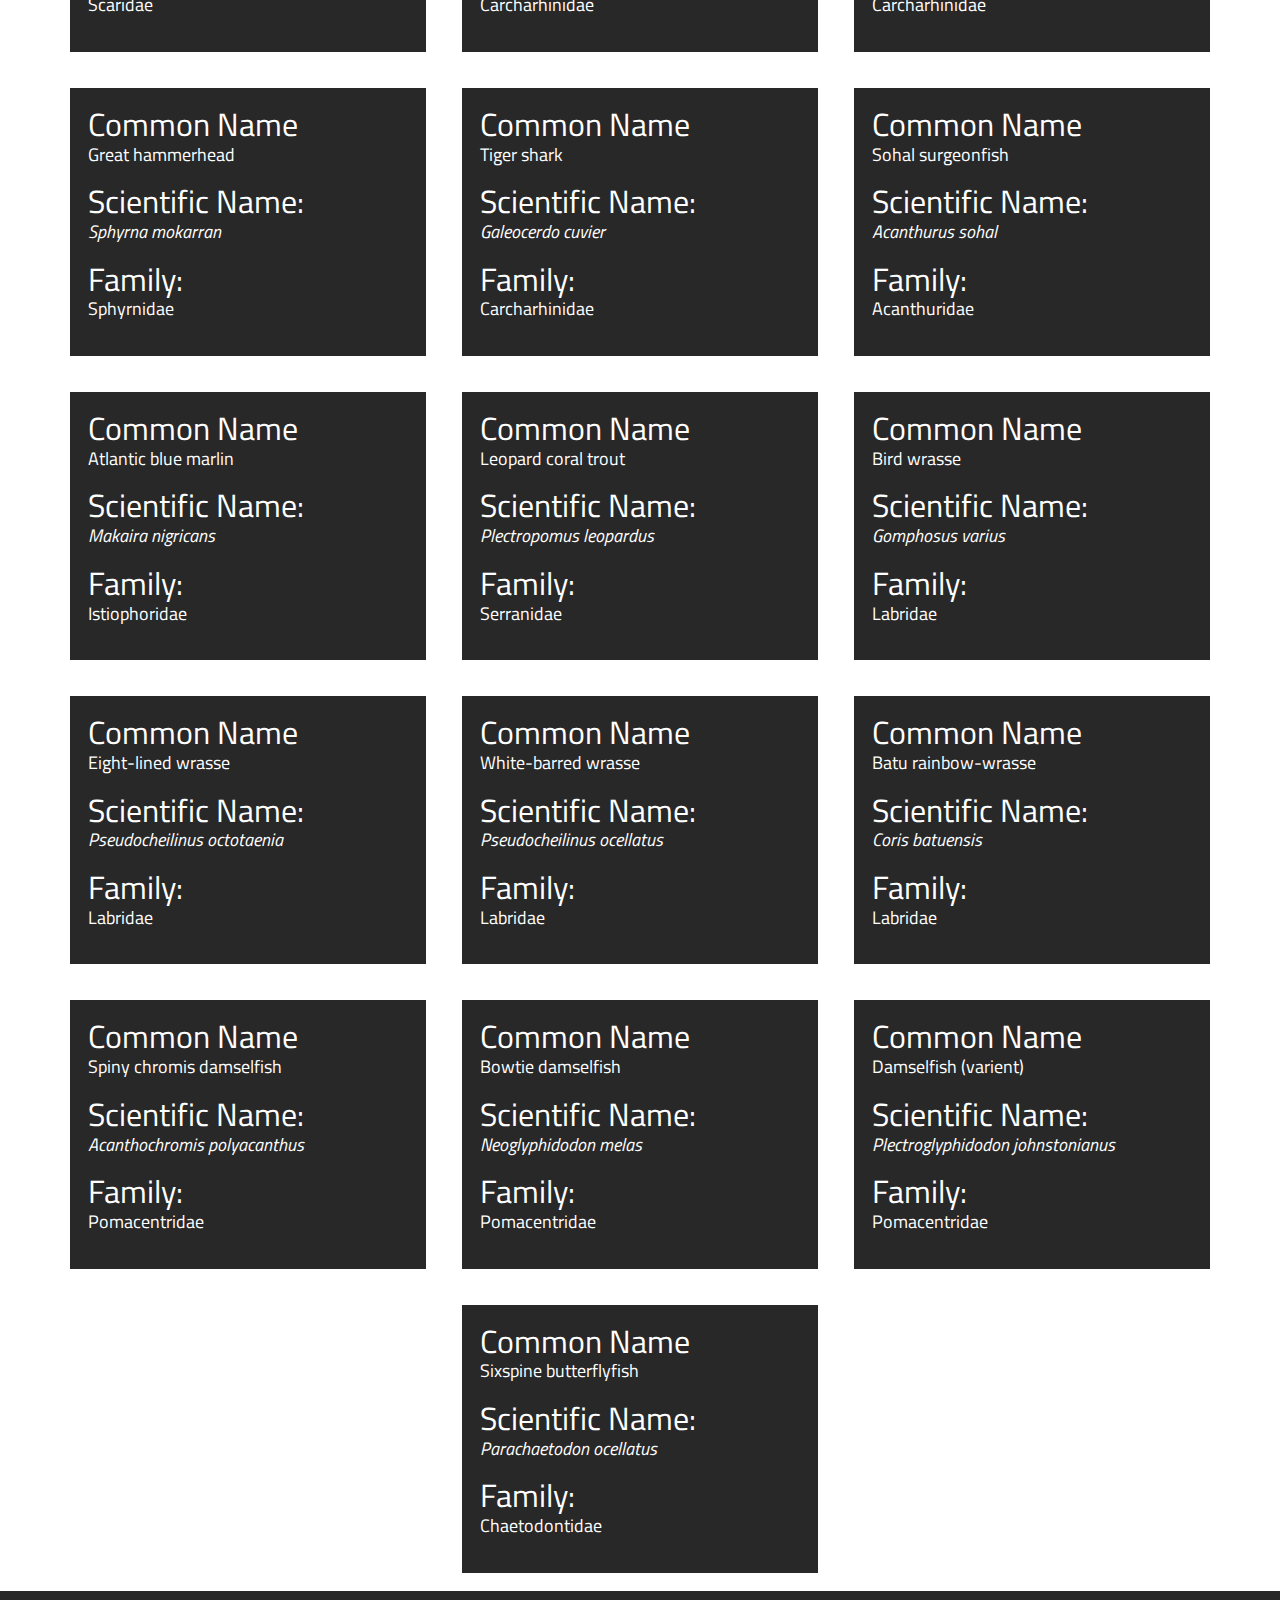
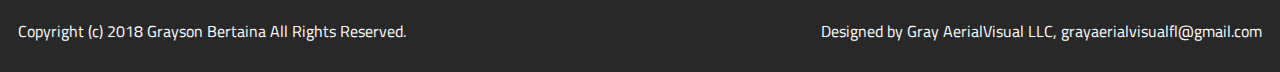
==== commit ccdd44df: "update" ====
--- a/fish.html
+++ b/fish.html
@@ -25,7 +25,8 @@
       <div class="landing-container">
         <div class="landing">
           <div class="jumbotron">
-            <h1>20 Saltwater Fish List</h1>
+            <h1>AICE Marine Assignments Page</h1>
+            <h2>Grayson Bertaina</h2>
           </div>
         </div>
       </div>
@@ -623,6 +624,394 @@
           </div>
         </div>
 
+        <div class="fishes-container">
+          <div class="fish-title">
+            <h1>25 Reef Fish Species</h1>
+          </div>
+          <div class="fishes">
+            <div class="fish">
+              <div class="fish-common">
+                <h1>Common Name</h1>
+                <h2>Golden angelfish</h2>
+              </div>
+              <div class="fish-scientific">
+                <h1>Scientific Name:</h1>
+                <h2>Centropyge aurantia</h2>
+              </div>
+              <div class="family">
+                <h1>Family:</h1>
+                <h2>Pomacanthidae</h2>
+              </div>
+            </div>
+
+            <div class="fish">
+              <div class="fish-common">
+                <h1>Common Name</h1>
+                <h2>Highfin coralfish</h2>
+              </div>
+              <div class="fish-scientific">
+                <h1>Scientific Name:</h1>
+                <h2>Coradion altivelis</h2>
+              </div>
+              <div class="family">
+                <h1>Family:</h1>
+                <h2>Chaetodontidae</h2>
+              </div>
+            </div>
+
+            <div class="fish">
+              <div class="fish-common">
+                <h1>Common Name</h1>
+                <h2>Cardinal fish</h2>
+              </div>
+              <div class="fish-scientific">
+                <h1>Scientific Name:</h1>
+                <h2>Pristicon trimaculatus</h2>
+              </div>
+              <div class="family">
+                <h1>Family:</h1>
+                <h2>Apogonidae</h2>
+              </div>
+            </div>
+
+            <div class="fish">
+              <div class="fish-common">
+                <h1>Common Name</h1>
+                <h2>Seychelles anemonefish</h2>
+              </div>
+              <div class="fish-scientific">
+                <h1>Scientific Name:</h1>
+                <h2>Amphiprion fuscocaudatus</h2>
+              </div>
+              <div class="family">
+                <h1>Family:</h1>
+                <h2>Pomacentridae</h2>
+              </div>
+            </div>
+
+            <div class="fish">
+              <div class="fish-common">
+                <h1>Common Name</h1>
+                <h2>Cocoa damselfish</h2>
+              </div>
+              <div class="fish-scientific">
+                <h1>Scientific Name:</h1>
+                <h2>Stegastes variabilis</h2>
+              </div>
+              <div class="family">
+                <h1>Family:</h1>
+                <h2>Pomacentridae</h2>
+              </div>
+            </div>
+
+            <div class="fish">
+              <div class="fish-common">
+                <h1>Common Name</h1>
+                <h2>Northern trout gudgeon</h2>
+              </div>
+              <div class="fish-scientific">
+                <h1>Scientific Name:</h1>
+                <h2>Mogurnda mogurnda</h2>
+              </div>
+              <div class="family">
+                <h1>Family:</h1>
+                <h2>Eleotridae</h2>
+              </div>
+            </div>
+
+            <div class="fish">
+              <div class="fish-common">
+                <h1>Common Name</h1>
+                <h2>Yellow-edged lyretail</h2>
+              </div>
+              <div class="fish-scientific">
+                <h1>Scientific Name:</h1>
+                <h2>Variola louti</h2>
+              </div>
+              <div class="family">
+                <h1>Family:</h1>
+                <h2>Serranidae</h2>
+              </div>
+            </div>
+
+            <div class="fish">
+              <div class="fish-common">
+                <h1>Common Name</h1>
+                <h2>Potato grouper</h2>
+              </div>
+              <div class="fish-scientific">
+                <h1>Scientific Name:</h1>
+                <h2>Epinephelus tukula</h2>
+              </div>
+              <div class="family">
+                <h1>Family:</h1>
+                <h2>Serranidae</h2>
+              </div>
+            </div>
+
+            <div class="fish">
+              <div class="fish-common">
+                <h1>Common Name</h1>
+                <h2>Green humphead parrotfish</h2>
+              </div>
+              <div class="fish-scientific">
+                <h1>Scientific Name:</h1>
+                <h2>Bolbometopon muricatum</h2>
+              </div>
+              <div class="family">
+                <h1>Family:</h1>
+                <h2>Scaridae</h2>
+              </div>
+            </div>
+
+            <div class="fish">
+              <div class="fish-common">
+                <h1>Common Name</h1>
+                <h2>Bleeker's parrotfish</h2>
+              </div>
+              <div class="fish-scientific">
+                <h1>Scientific Name:</h1>
+                <h2>Chlorurus bleekeri</h2>
+              </div>
+              <div class="family">
+                <h1>Family:</h1>
+                <h2>Scaridae</h2>
+              </div>
+            </div>
+
+            <div class="fish">
+              <div class="fish-common">
+                <h1>Common Name</h1>
+                <h2>Whitetip reef shark</h2>
+              </div>
+              <div class="fish-scientific">
+                <h1>Scientific Name:</h1>
+                <h2>Triaenodon obesus</h2>
+              </div>
+              <div class="family">
+                <h1>Family:</h1>
+                <h2>Carcharhinidae</h2>
+              </div>
+            </div>
+
+            <div class="fish">
+              <div class="fish-common">
+                <h1>Common Name</h1>
+                <h2>Grey reef shark</h2>
+              </div>
+              <div class="fish-scientific">
+                <h1>Scientific Name:</h1>
+                <h2>Carcharhinus amblyrhynchos</h2>
+              </div>
+              <div class="family">
+                <h1>Family:</h1>
+                <h2>Carcharhinidae</h2>
+              </div>
+            </div>
+
+            <div class="fish">
+              <div class="fish-common">
+                <h1>Common Name</h1>
+                <h2>Great hammerhead</h2>
+              </div>
+              <div class="fish-scientific">
+                <h1>Scientific Name:</h1>
+                <h2>Sphyrna mokarran</h2>
+              </div>
+              <div class="family">
+                <h1>Family:</h1>
+                <h2>Sphyrnidae</h2>
+              </div>
+            </div>
+
+            <div class="fish">
+              <div class="fish-common">
+                <h1>Common Name</h1>
+                <h2>Tiger shark</h2>
+              </div>
+              <div class="fish-scientific">
+                <h1>Scientific Name:</h1>
+                <h2>Galeocerdo cuvier</h2>
+              </div>
+              <div class="family">
+                <h1>Family:</h1>
+                <h2>Carcharhinidae</h2>
+              </div>
+            </div>
+
+            <div class="fish">
+              <div class="fish-common">
+                <h1>Common Name</h1>
+                <h2>Sohal surgeonfish</h2>
+              </div>
+              <div class="fish-scientific">
+                <h1>Scientific Name:</h1>
+                <h2>Acanthurus sohal</h2>
+              </div>
+              <div class="family">
+                <h1>Family:</h1>
+                <h2>Acanthuridae</h2>
+              </div>
+            </div>
+
+            <div class="fish">
+              <div class="fish-common">
+                <h1>Common Name</h1>
+                <h2>Atlantic blue marlin</h2>
+              </div>
+              <div class="fish-scientific">
+                <h1>Scientific Name:</h1>
+                <h2>Makaira nigricans</h2>
+              </div>
+              <div class="family">
+                <h1>Family:</h1>
+                <h2>Istiophoridae</h2>
+              </div>
+            </div>
+
+            <div class="fish">
+              <div class="fish-common">
+                <h1>Common Name</h1>
+                <h2>Leopard coral trout</h2>
+              </div>
+              <div class="fish-scientific">
+                <h1>Scientific Name:</h1>
+                <h2>Plectropomus leopardus</h2>
+              </div>
+              <div class="family">
+                <h1>Family:</h1>
+                <h2>Serranidae</h2>
+              </div>
+            </div>
+
+            <div class="fish">
+              <div class="fish-common">
+                <h1>Common Name</h1>
+                <h2>Bird wrasse</h2>
+              </div>
+              <div class="fish-scientific">
+                <h1>Scientific Name:</h1>
+                <h2>Gomphosus varius</h2>
+              </div>
+              <div class="family">
+                <h1>Family:</h1>
+                <h2>Labridae</h2>
+              </div>
+            </div>
+
+            <div class="fish">
+              <div class="fish-common">
+                <h1>Common Name</h1>
+                <h2>Eight-lined wrasse</h2>
+              </div>
+              <div class="fish-scientific">
+                <h1>Scientific Name:</h1>
+                <h2>Pseudocheilinus octotaenia</h2>
+              </div>
+              <div class="family">
+                <h1>Family:</h1>
+                <h2>Labridae</h2>
+              </div>
+            </div>
+
+            <div class="fish">
+              <div class="fish-common">
+                <h1>Common Name</h1>
+                <h2>White-barred wrasse</h2>
+              </div>
+              <div class="fish-scientific">
+                <h1>Scientific Name:</h1>
+                <h2>Pseudocheilinus ocellatus</h2>
+              </div>
+              <div class="family">
+                <h1>Family:</h1>
+                <h2>Labridae</h2>
+              </div>
+            </div>
+
+            <div class="fish">
+              <div class="fish-common">
+                <h1>Common Name</h1>
+                <h2>Batu rainbow-wrasse</h2>
+              </div>
+              <div class="fish-scientific">
+                <h1>Scientific Name:</h1>
+                <h2>Coris batuensis</h2>
+              </div>
+              <div class="family">
+                <h1>Family:</h1>
+                <h2>Labridae</h2>
+              </div>
+            </div>
+
+            <div class="fish">
+              <div class="fish-common">
+                <h1>Common Name</h1>
+                <h2>Spiny chromis damselfish</h2>
+              </div>
+              <div class="fish-scientific">
+                <h1>Scientific Name:</h1>
+                <h2>Acanthochromis polyacanthus</h2>
+              </div>
+              <div class="family">
+                <h1>Family:</h1>
+                <h2>Pomacentridae</h2>
+              </div>
+            </div>
+
+            <div class="fish">
+              <div class="fish-common">
+                <h1>Common Name</h1>
+                <h2>Bowtie damselfish</h2>
+              </div>
+              <div class="fish-scientific">
+                <h1>Scientific Name:</h1>
+                <h2>Neoglyphidodon melas</h2>
+              </div>
+              <div class="family">
+                <h1>Family:</h1>
+                <h2>Pomacentridae</h2>
+              </div>
+            </div>
+
+            <div class="fish">
+              <div class="fish-common">
+                <h1>Common Name</h1>
+                <h2>Damselfish (varient)</h2>
+              </div>
+              <div class="fish-scientific">
+                <h1>Scientific Name:</h1>
+                <h2>Plectroglyphidodon johnstonianus</h2>
+              </div>
+              <div class="family">
+                <h1>Family:</h1>
+                <h2>Pomacentridae</h2>
+              </div>
+            </div>
+
+            <div class="fish">
+              <div class="fish-common">
+                <h1>Common Name</h1>
+                <h2>Sixspine butterflyfish</h2>
+              </div>
+              <div class="fish-scientific">
+                <h1>Scientific Name:</h1>
+                <h2>Parachaetodon ocellatus</h2>
+              </div>
+              <div class="family">
+                <h1>Family:</h1>
+                <h2>Chaetodontidae</h2>
+              </div>
+            </div>
+
+
+
+
+
+
+          </div>
+        </div>
+
 
 
         <div class="footer">
--- a/resources/css/fish.css
+++ b/resources/css/fish.css
@@ -94,6 +94,7 @@
 .fishes-container {
   display: flex;
   justify-content: center;
+  flex-direction: column;
 }
 
 .fishes {
@@ -290,6 +291,13 @@
   font-style: italic;
 }
 
+.fish-title {
+  font-size: 5vh;
+  color: black;
+  text-align: center;
+  margin-top: 5vh;
+}
+
 /* Footer */
 
 footer {
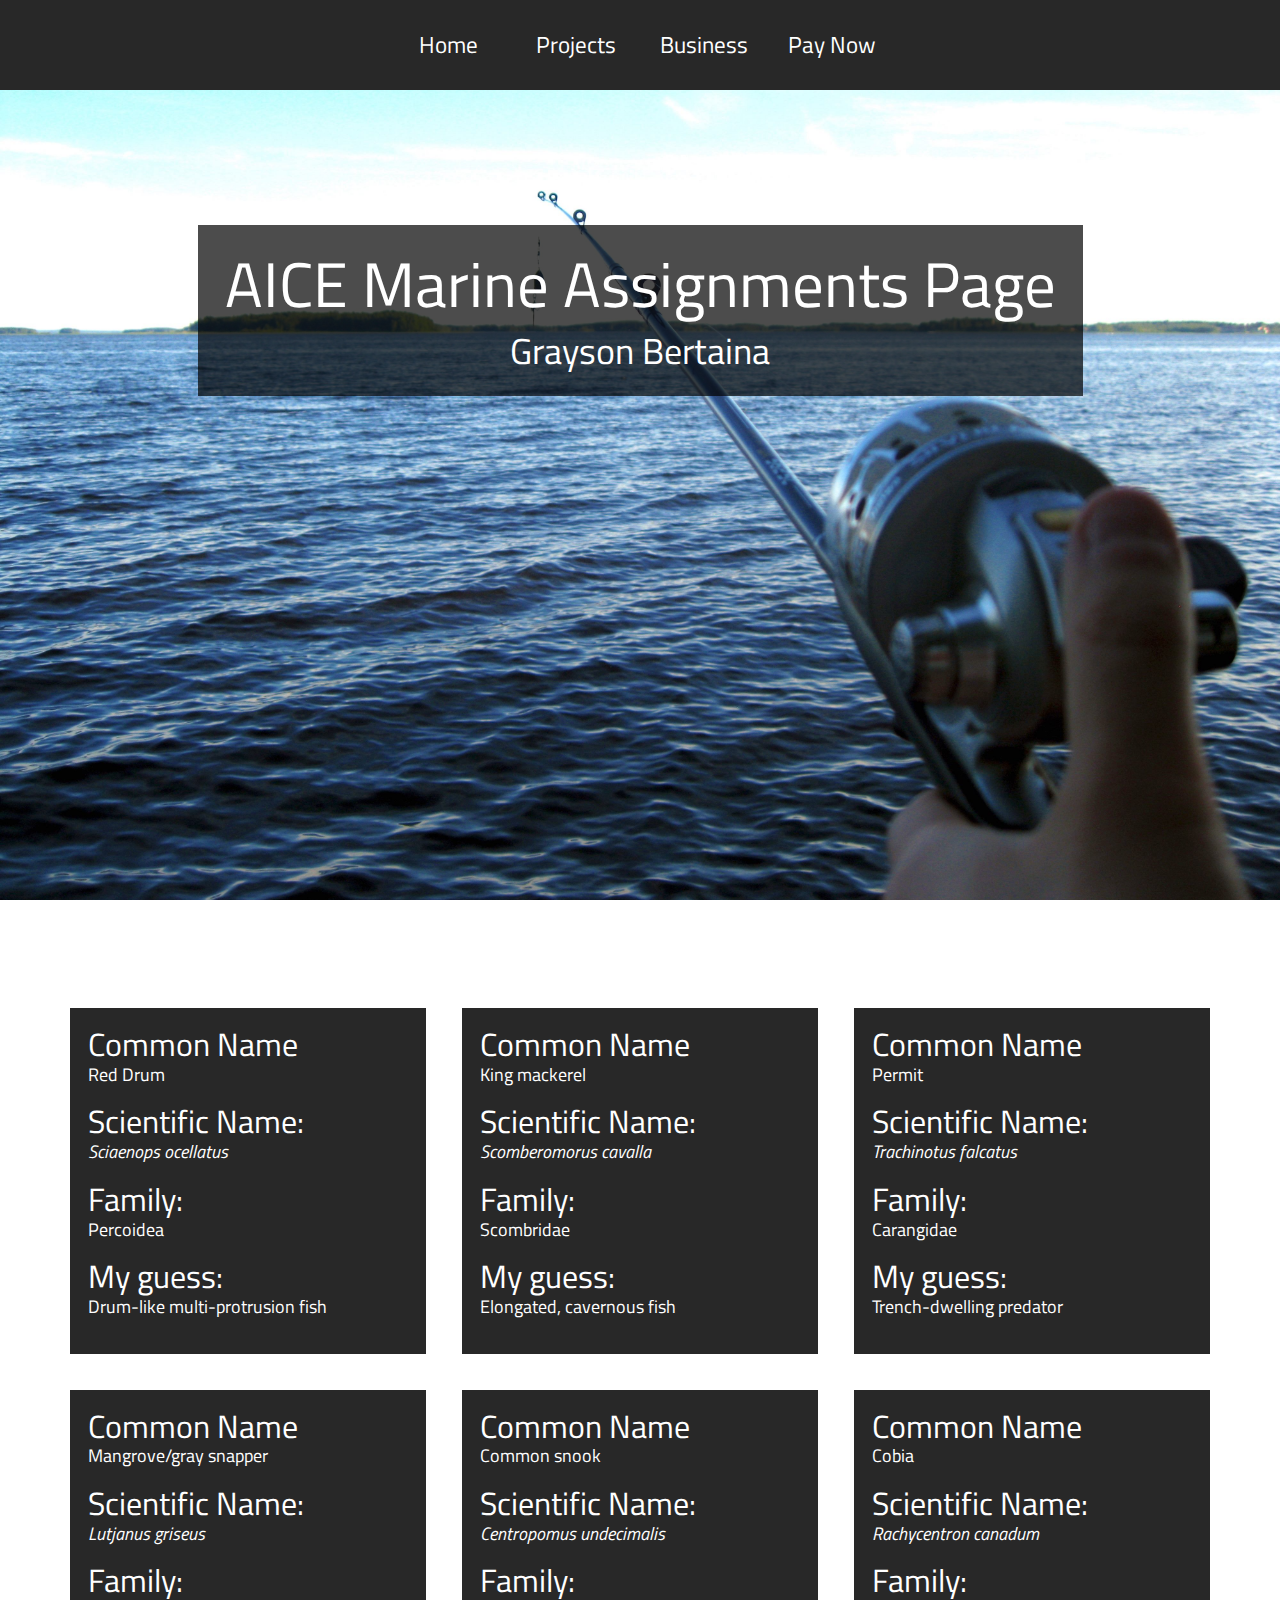
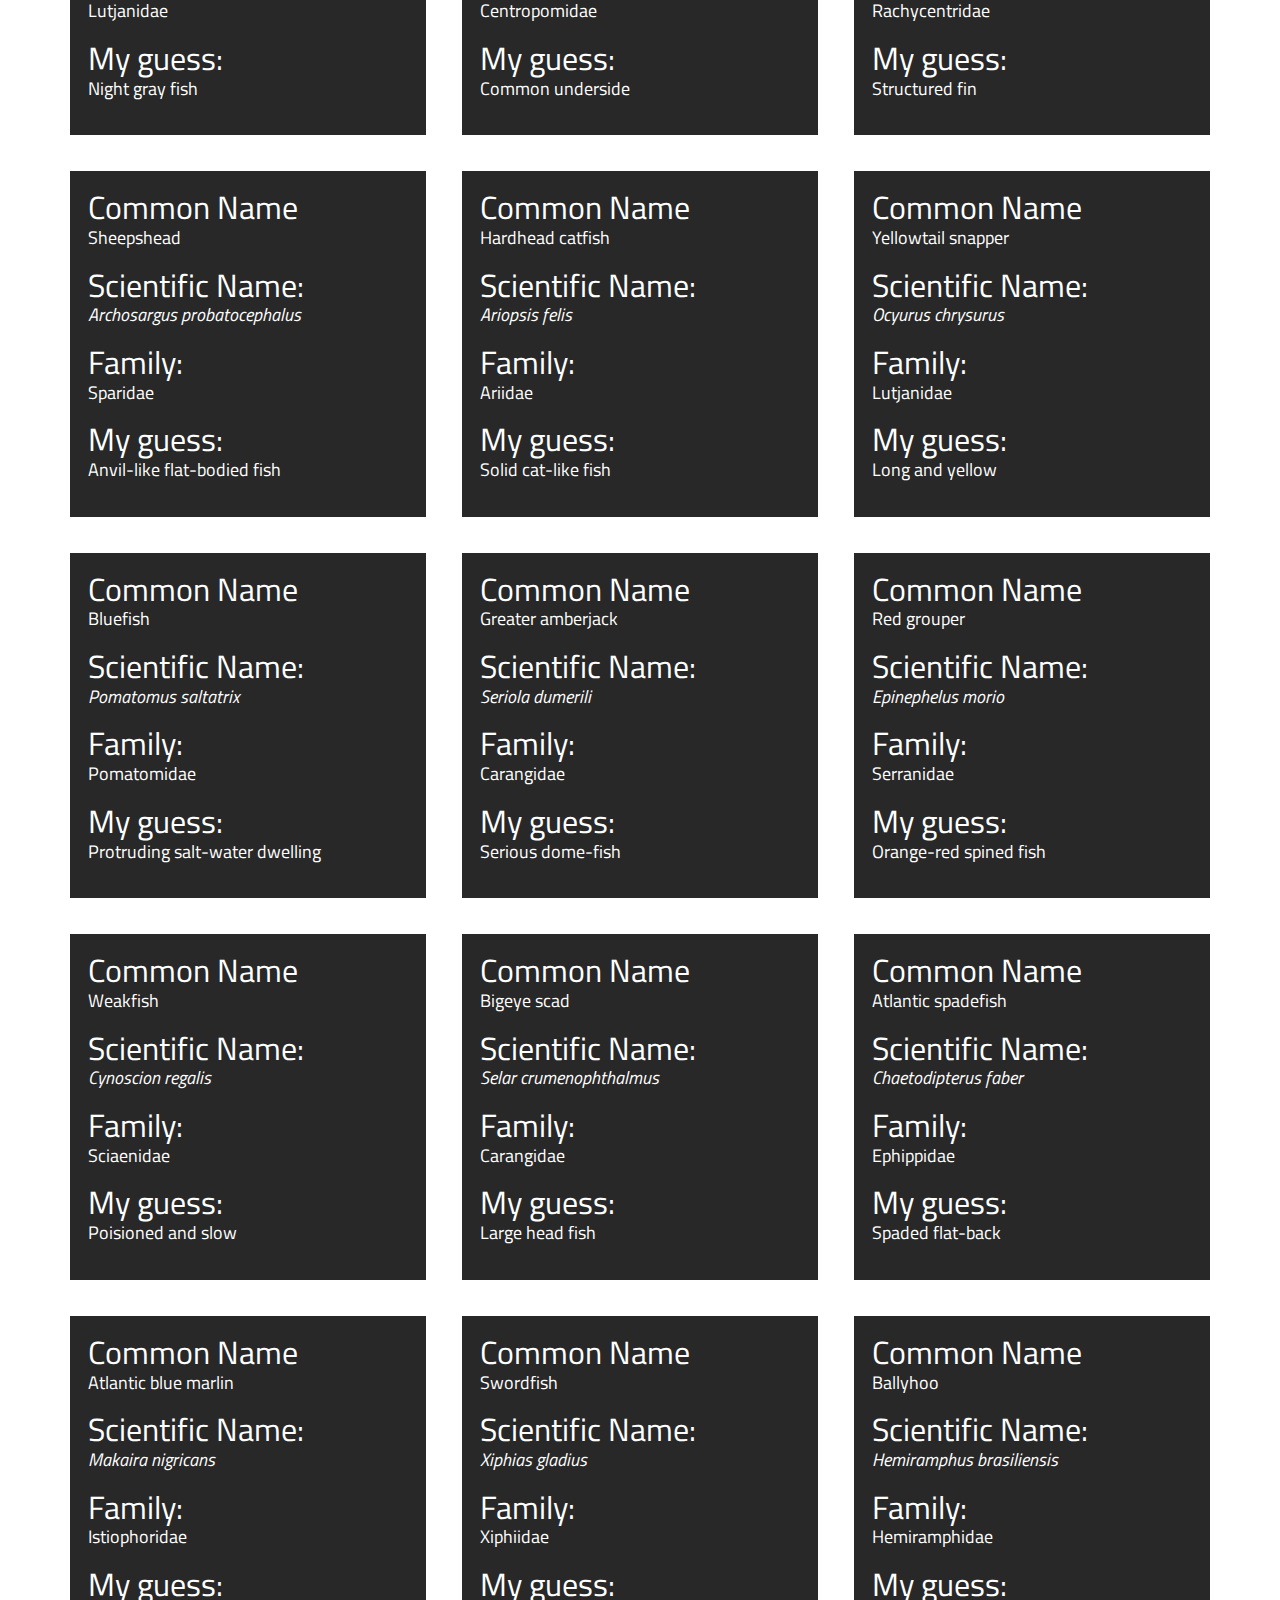
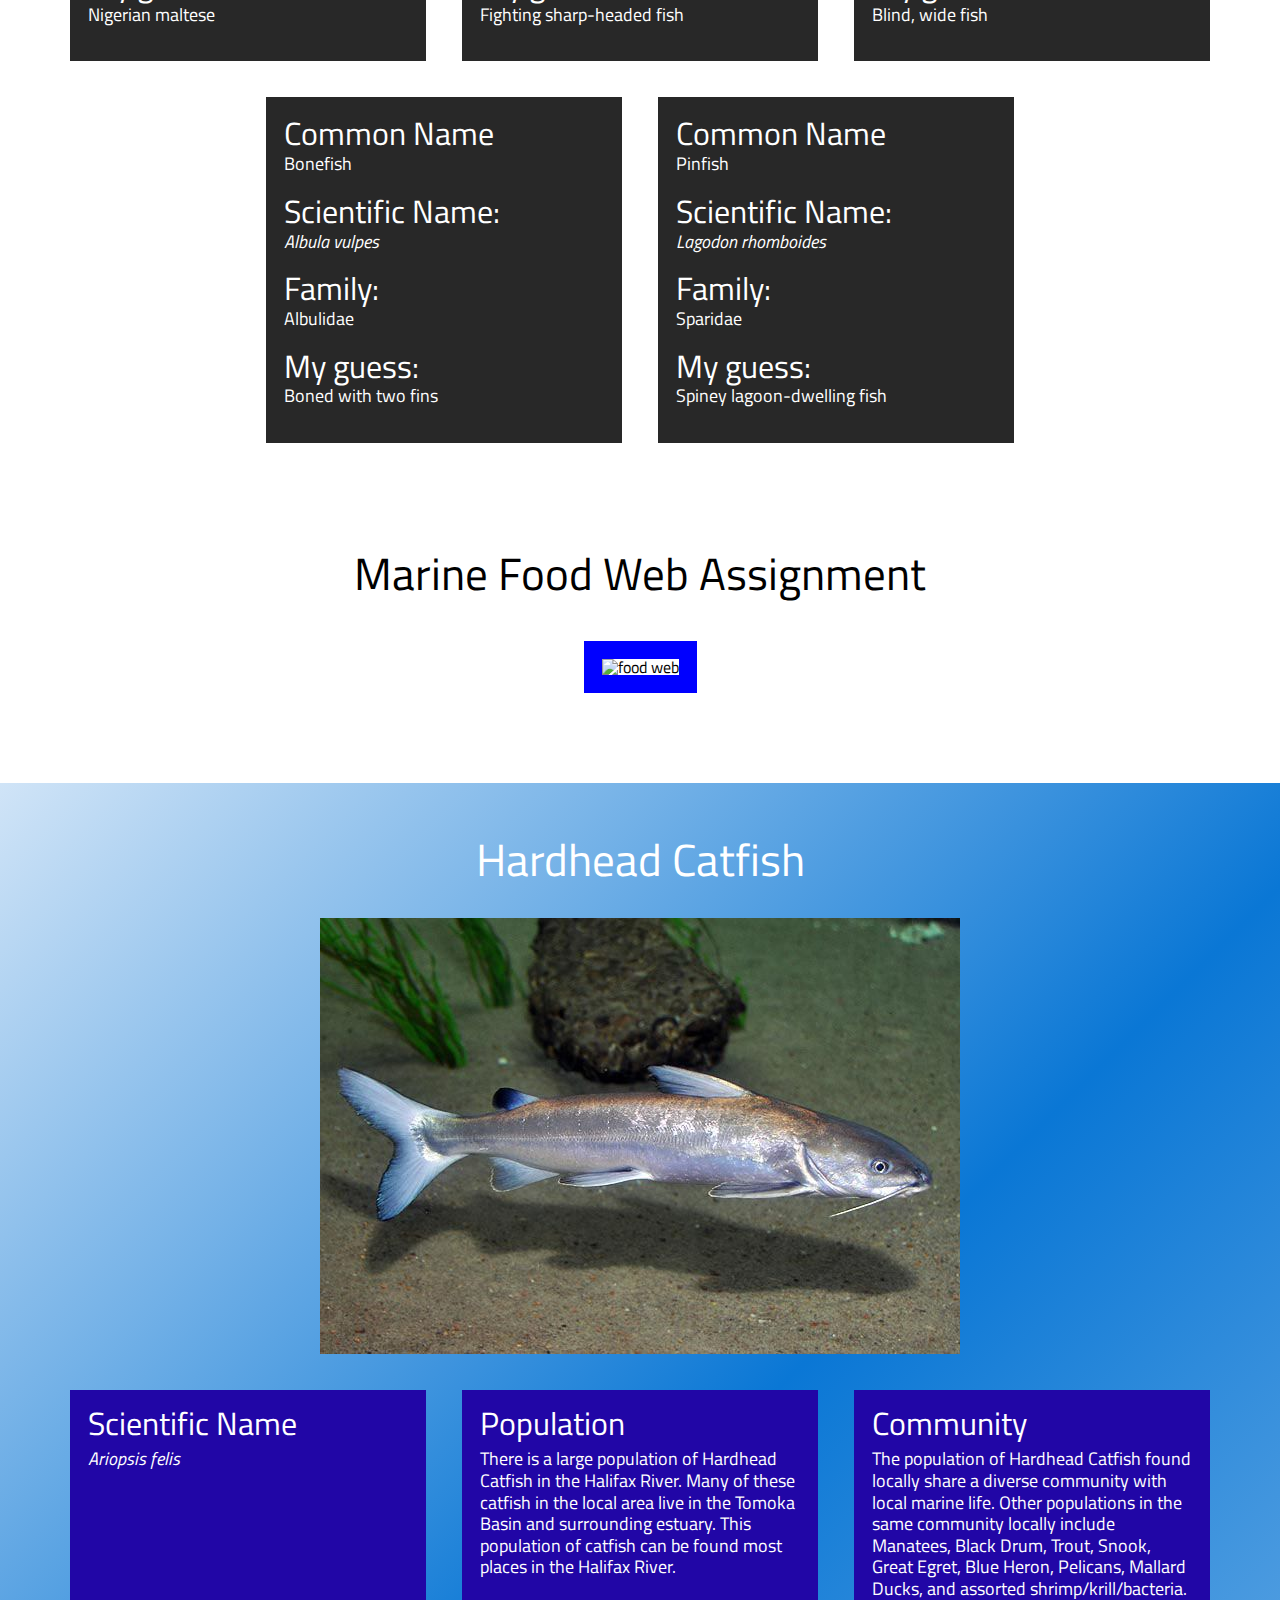
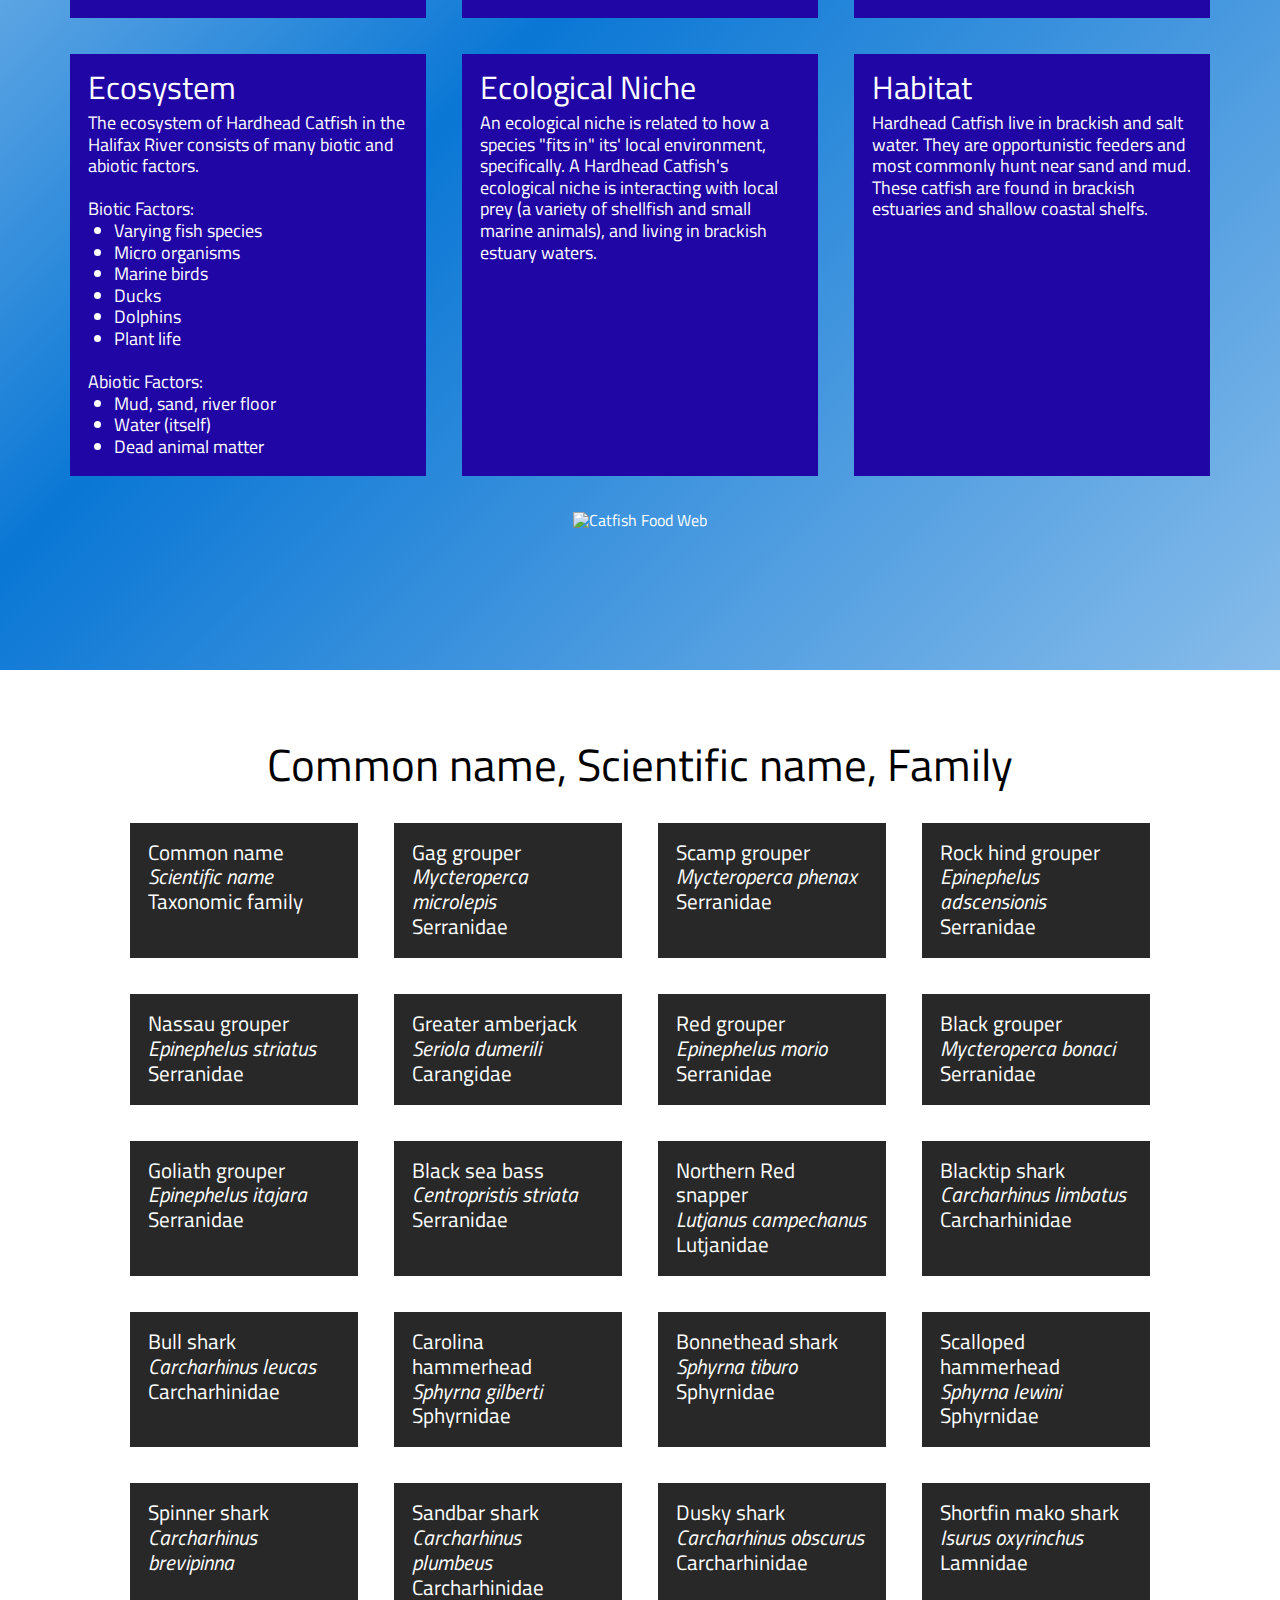
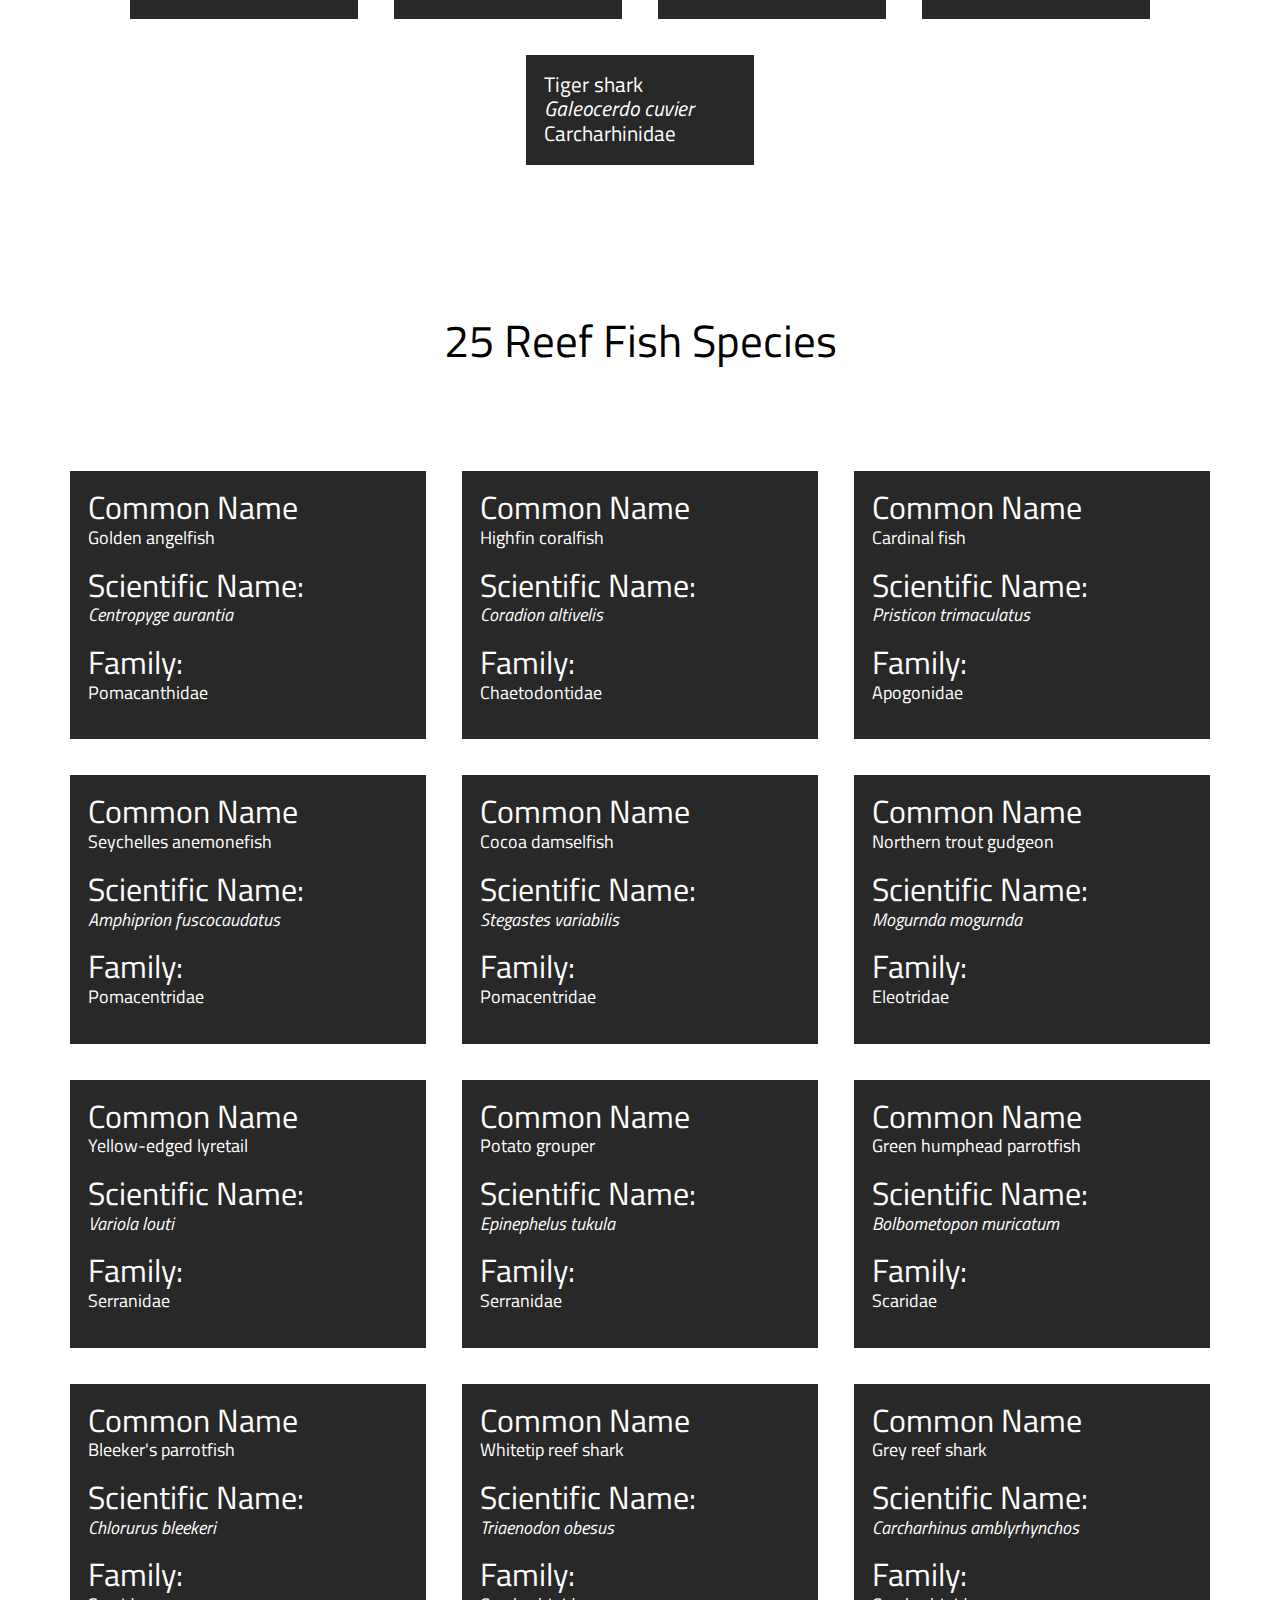
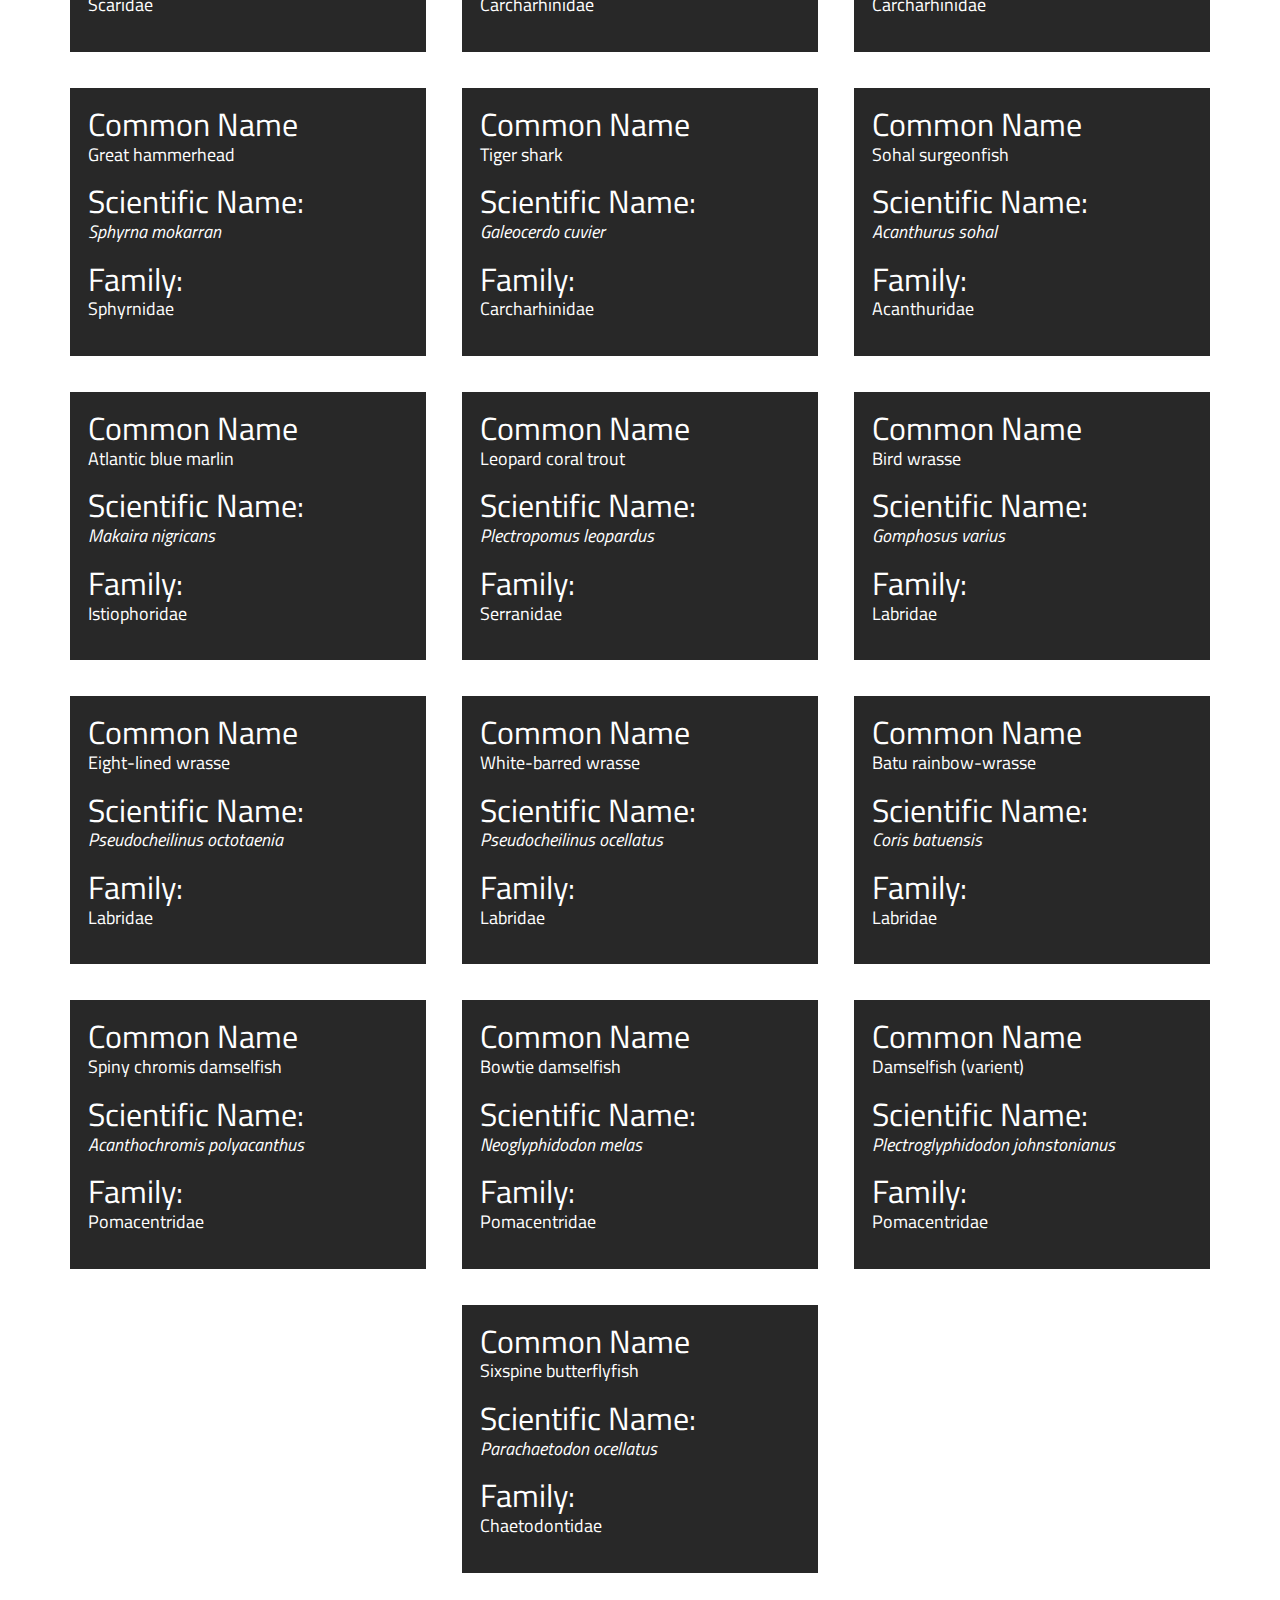
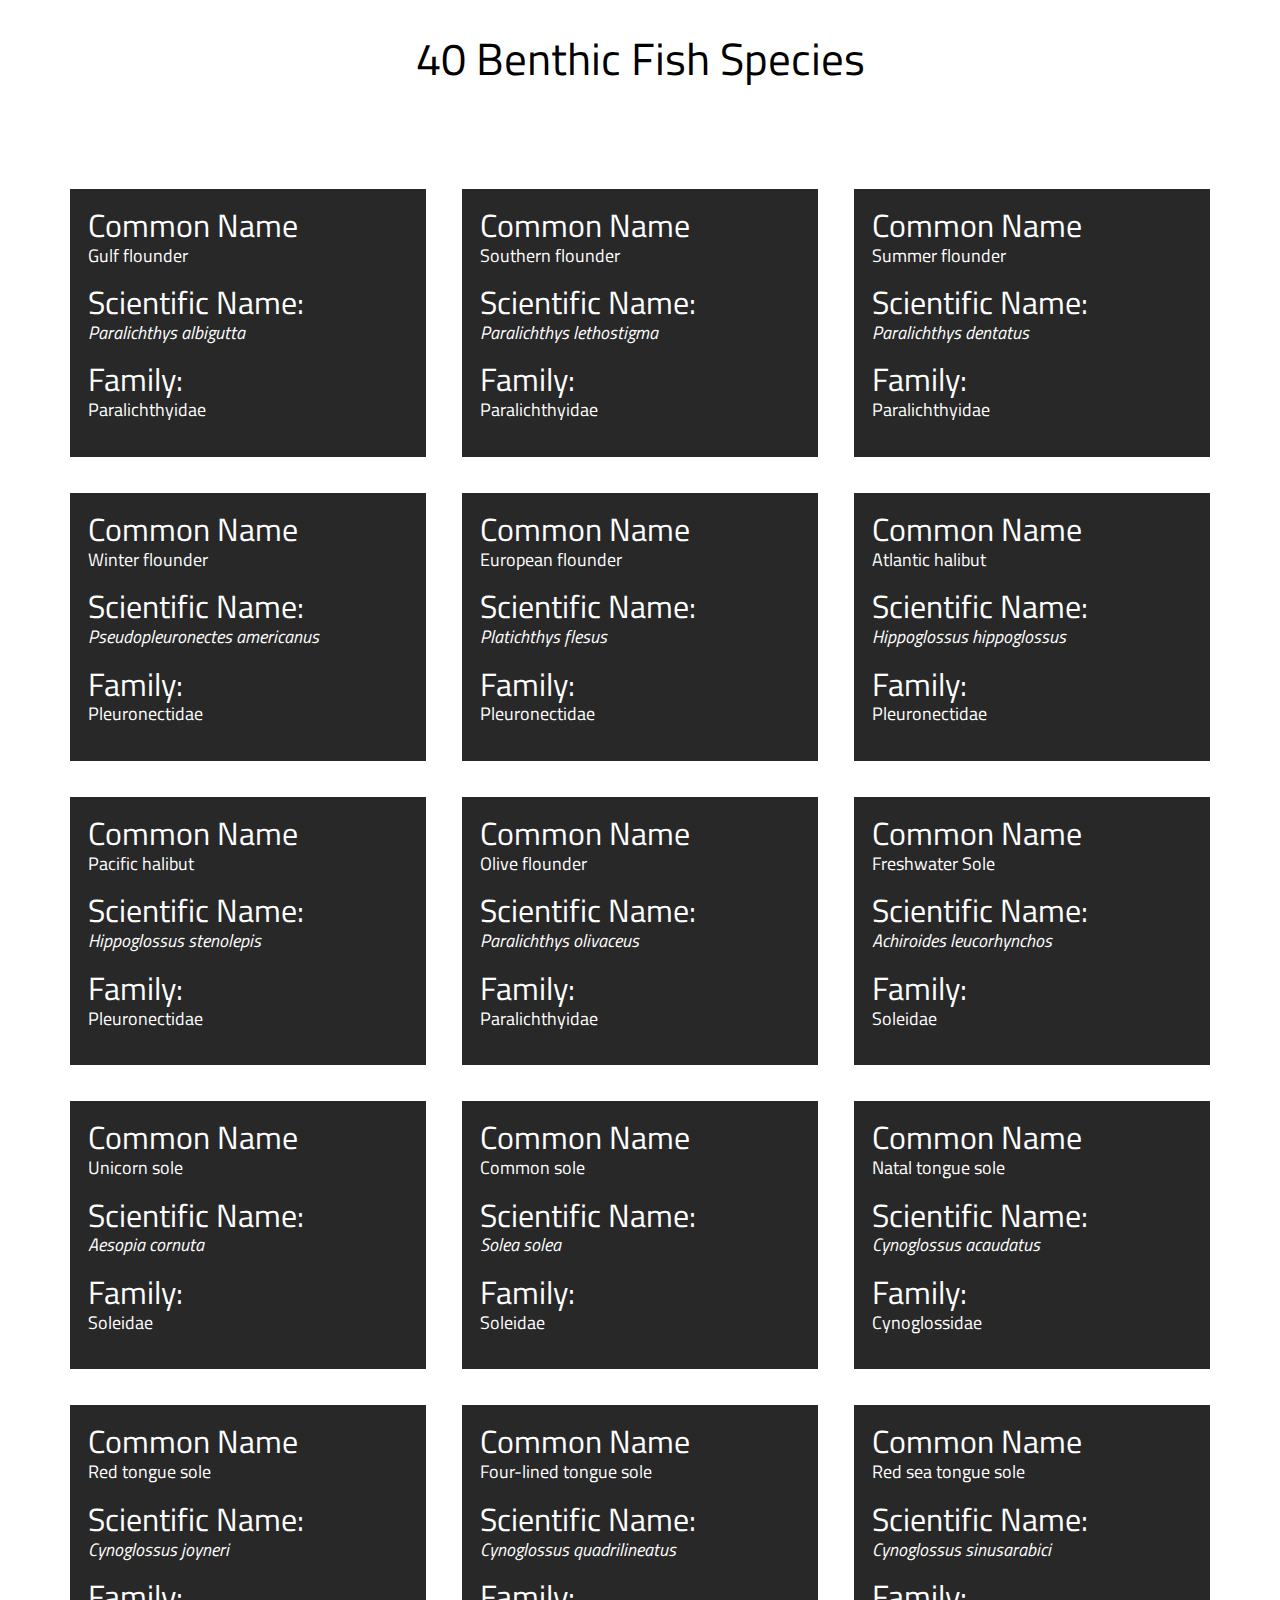
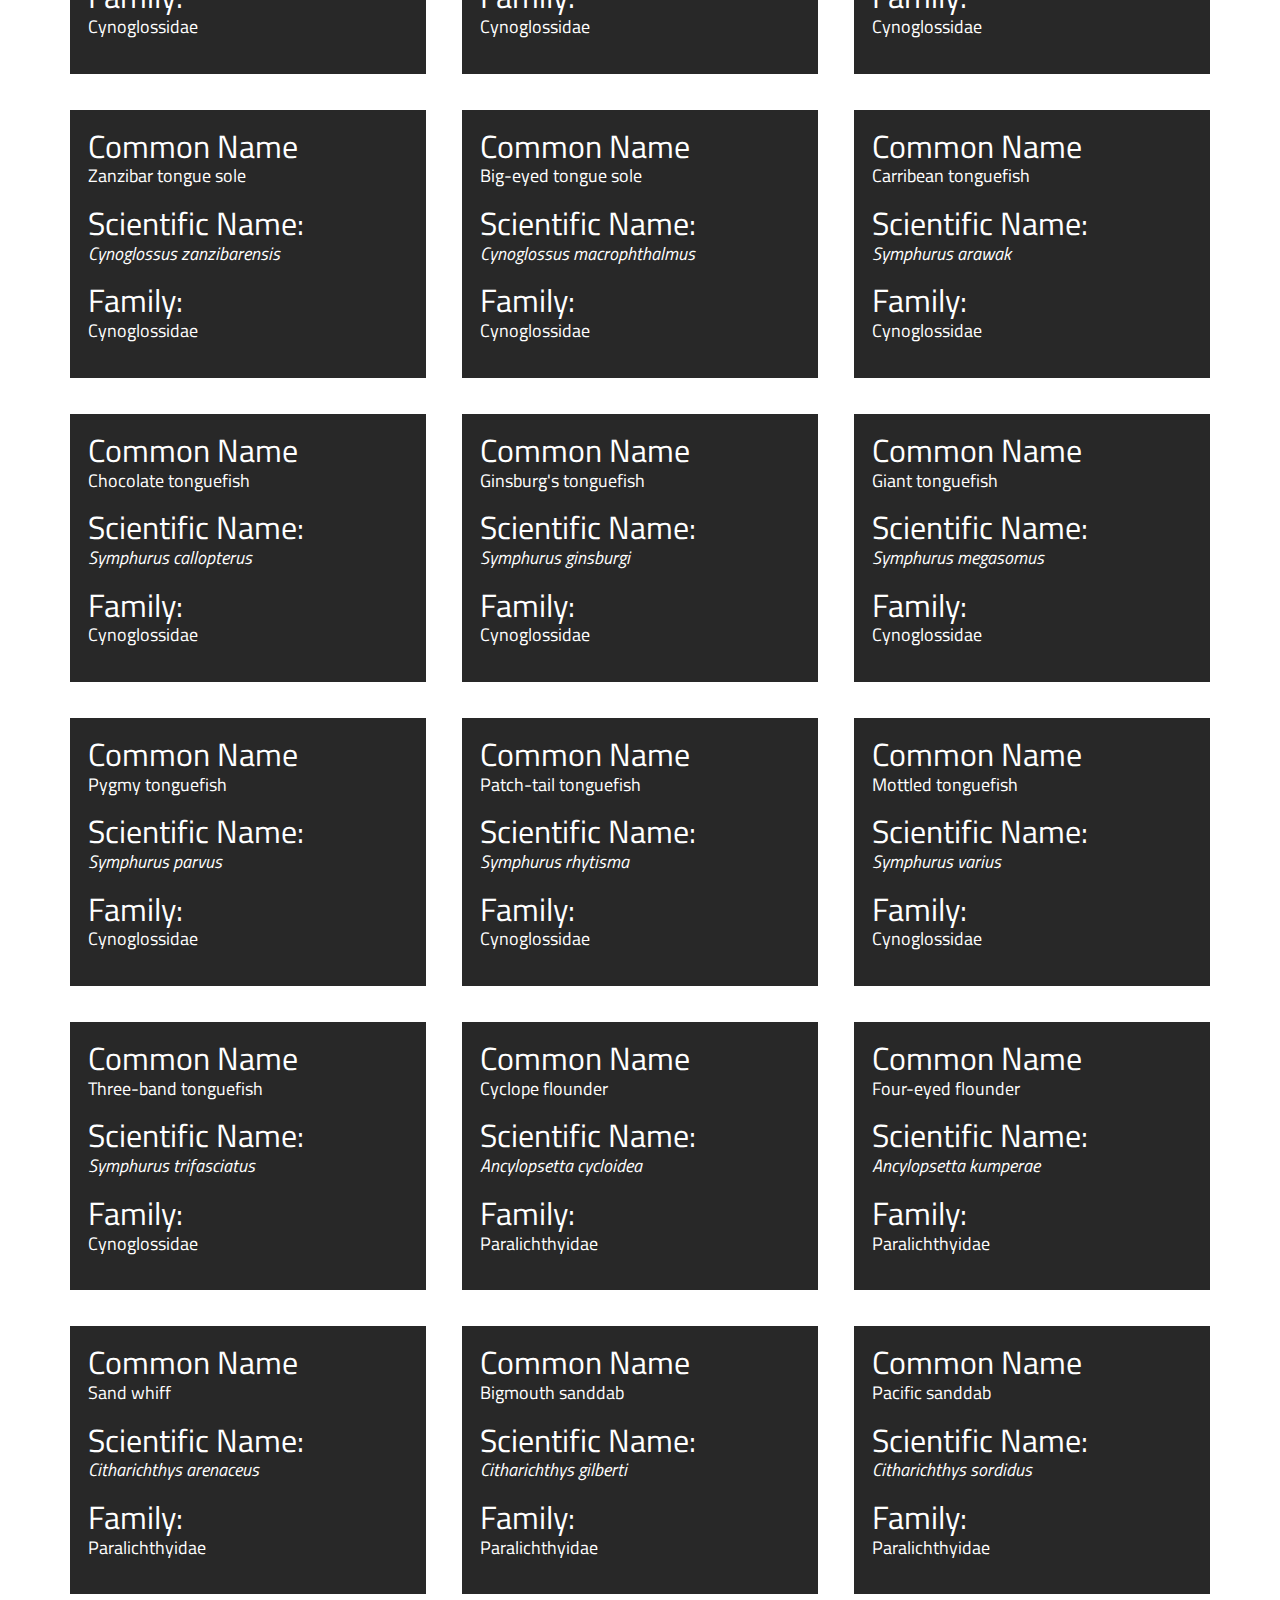
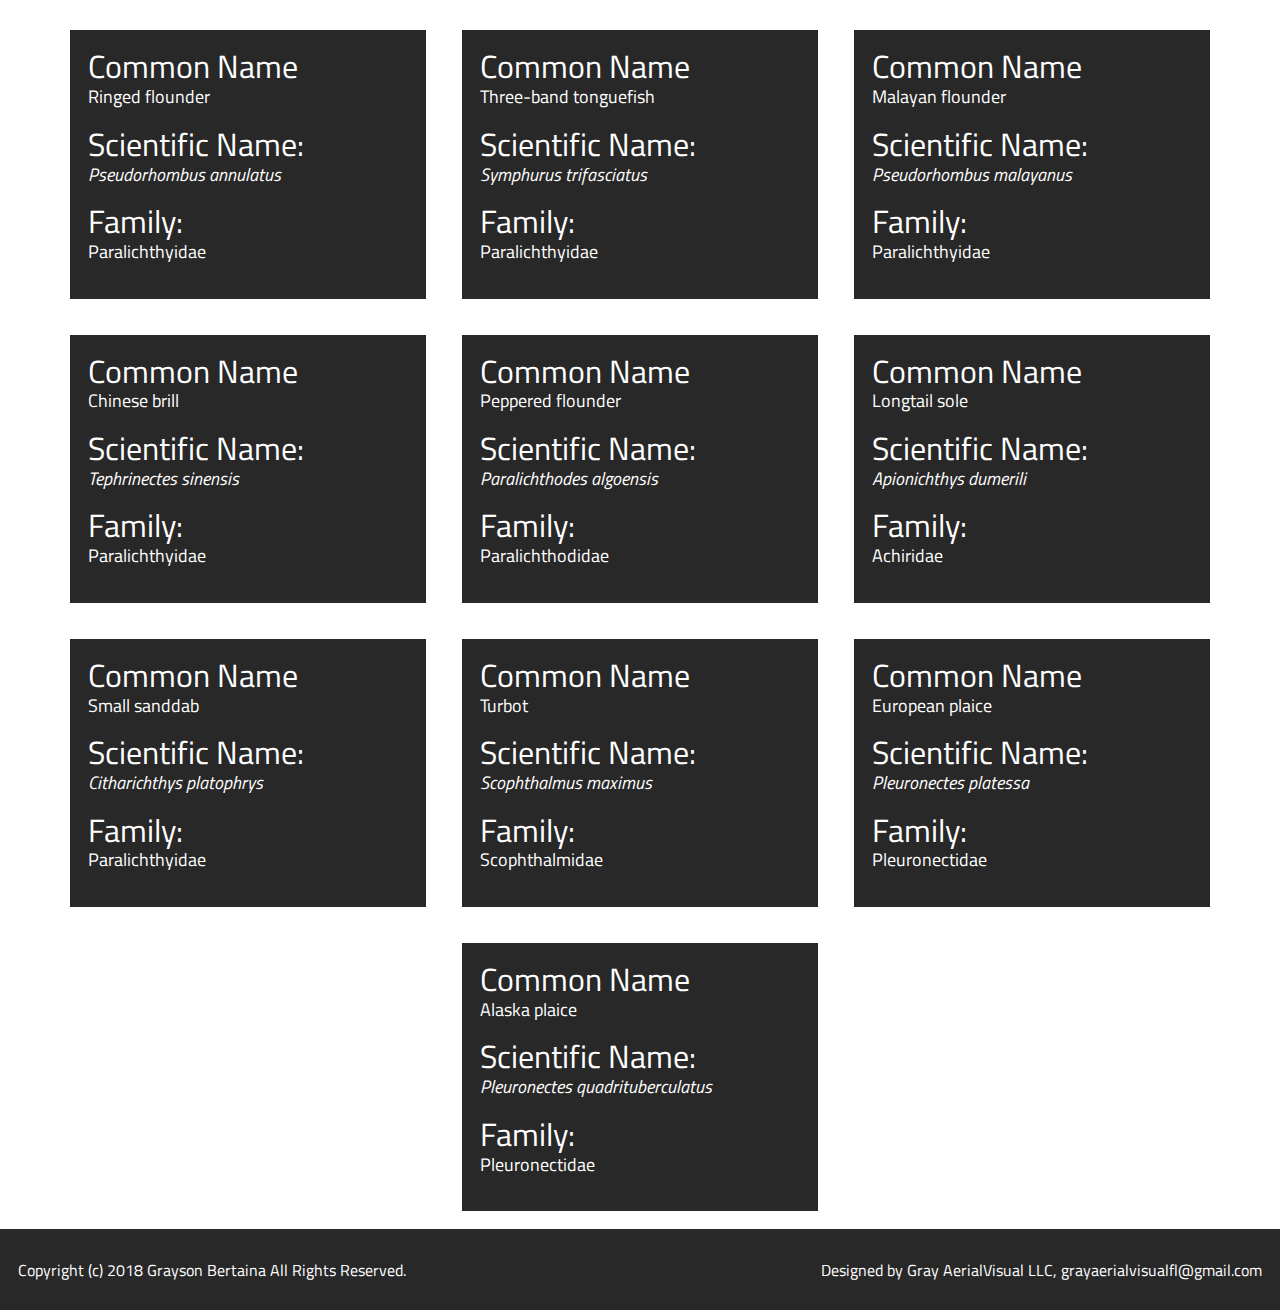
==== commit 746974ca: "benthic species" ====
--- a/fish.html
+++ b/fish.html
@@ -1012,6 +1012,620 @@
           </div>
         </div>
 
+        <div class="fishes-container">
+          <div class="fish-title">
+            <h1>40 Benthic Fish Species</h1>
+          </div>
+          <div class="fishes">
+            <div class="fish">
+              <div class="fish-common">
+                <h1>Common Name</h1>
+                <h2>Gulf flounder</h2>
+              </div>
+              <div class="fish-scientific">
+                <h1>Scientific Name:</h1>
+                <h2>Paralichthys albigutta</h2>
+              </div>
+              <div class="family">
+                <h1>Family:</h1>
+                <h2>Paralichthyidae</h2>
+              </div>
+            </div>
+
+            <div class="fish">
+              <div class="fish-common">
+                <h1>Common Name</h1>
+                <h2>Southern flounder</h2>
+              </div>
+              <div class="fish-scientific">
+                <h1>Scientific Name:</h1>
+                <h2>Paralichthys lethostigma</h2>
+              </div>
+              <div class="family">
+                <h1>Family:</h1>
+                <h2>Paralichthyidae</h2>
+              </div>
+            </div>
+
+            <div class="fish">
+              <div class="fish-common">
+                <h1>Common Name</h1>
+                <h2>Summer flounder</h2>
+              </div>
+              <div class="fish-scientific">
+                <h1>Scientific Name:</h1>
+                <h2>Paralichthys dentatus</h2>
+              </div>
+              <div class="family">
+                <h1>Family:</h1>
+                <h2>Paralichthyidae</h2>
+              </div>
+            </div>
+
+            <div class="fish">
+              <div class="fish-common">
+                <h1>Common Name</h1>
+                <h2>Winter flounder</h2>
+              </div>
+              <div class="fish-scientific">
+                <h1>Scientific Name:</h1>
+                <h2>Pseudopleuronectes americanus</h2>
+              </div>
+              <div class="family">
+                <h1>Family:</h1>
+                <h2>Pleuronectidae</h2>
+              </div>
+            </div>
+
+            <div class="fish">
+              <div class="fish-common">
+                <h1>Common Name</h1>
+                <h2>European flounder</h2>
+              </div>
+              <div class="fish-scientific">
+                <h1>Scientific Name:</h1>
+                <h2>Platichthys flesus</h2>
+              </div>
+              <div class="family">
+                <h1>Family:</h1>
+                <h2>Pleuronectidae</h2>
+              </div>
+            </div>
+
+            <div class="fish">
+              <div class="fish-common">
+                <h1>Common Name</h1>
+                <h2>Atlantic halibut</h2>
+              </div>
+              <div class="fish-scientific">
+                <h1>Scientific Name:</h1>
+                <h2>Hippoglossus hippoglossus</h2>
+              </div>
+              <div class="family">
+                <h1>Family:</h1>
+                <h2>Pleuronectidae</h2>
+              </div>
+            </div>
+
+            <div class="fish">
+              <div class="fish-common">
+                <h1>Common Name</h1>
+                <h2>Pacific halibut</h2>
+              </div>
+              <div class="fish-scientific">
+                <h1>Scientific Name:</h1>
+                <h2>Hippoglossus stenolepis</h2>
+              </div>
+              <div class="family">
+                <h1>Family:</h1>
+                <h2>Pleuronectidae</h2>
+              </div>
+            </div>
+
+            <div class="fish">
+              <div class="fish-common">
+                <h1>Common Name</h1>
+                <h2>Olive flounder</h2>
+              </div>
+              <div class="fish-scientific">
+                <h1>Scientific Name:</h1>
+                <h2>Paralichthys olivaceus</h2>
+              </div>
+              <div class="family">
+                <h1>Family:</h1>
+                <h2>Paralichthyidae</h2>
+              </div>
+            </div>
+
+            <div class="fish">
+              <div class="fish-common">
+                <h1>Common Name</h1>
+                <h2>Freshwater Sole</h2>
+              </div>
+              <div class="fish-scientific">
+                <h1>Scientific Name:</h1>
+                <h2>Achiroides leucorhynchos</h2>
+              </div>
+              <div class="family">
+                <h1>Family:</h1>
+                <h2>Soleidae</h2>
+              </div>
+            </div>
+
+            <div class="fish">
+              <div class="fish-common">
+                <h1>Common Name</h1>
+                <h2>Unicorn sole</h2>
+              </div>
+              <div class="fish-scientific">
+                <h1>Scientific Name:</h1>
+                <h2>Aesopia cornuta</h2>
+              </div>
+              <div class="family">
+                <h1>Family:</h1>
+                <h2>Soleidae</h2>
+              </div>
+            </div>
+
+            <div class="fish">
+              <div class="fish-common">
+                <h1>Common Name</h1>
+                <h2>Common sole</h2>
+              </div>
+              <div class="fish-scientific">
+                <h1>Scientific Name:</h1>
+                <h2>Solea solea</h2>
+              </div>
+              <div class="family">
+                <h1>Family:</h1>
+                <h2>Soleidae</h2>
+              </div>
+            </div>
+
+            <div class="fish">
+              <div class="fish-common">
+                <h1>Common Name</h1>
+                <h2>Natal tongue sole</h2>
+              </div>
+              <div class="fish-scientific">
+                <h1>Scientific Name:</h1>
+                <h2>Cynoglossus acaudatus</h2>
+              </div>
+              <div class="family">
+                <h1>Family:</h1>
+                <h2>Cynoglossidae</h2>
+              </div>
+            </div>
+
+            <div class="fish">
+              <div class="fish-common">
+                <h1>Common Name</h1>
+                <h2>Red tongue sole</h2>
+              </div>
+              <div class="fish-scientific">
+                <h1>Scientific Name:</h1>
+                <h2>Cynoglossus joyneri </h2>
+              </div>
+              <div class="family">
+                <h1>Family:</h1>
+                <h2>	Cynoglossidae</h2>
+              </div>
+            </div>
+
+            <div class="fish">
+              <div class="fish-common">
+                <h1>Common Name</h1>
+                <h2>Four-lined tongue sole</h2>
+              </div>
+              <div class="fish-scientific">
+                <h1>Scientific Name:</h1>
+                <h2>Cynoglossus quadrilineatus</h2>
+              </div>
+              <div class="family">
+                <h1>Family:</h1>
+                <h2>Cynoglossidae</h2>
+              </div>
+            </div>
+
+            <div class="fish">
+              <div class="fish-common">
+                <h1>Common Name</h1>
+                <h2>Red sea tongue sole</h2>
+              </div>
+              <div class="fish-scientific">
+                <h1>Scientific Name:</h1>
+                <h2>Cynoglossus sinusarabici</h2>
+              </div>
+              <div class="family">
+                <h1>Family:</h1>
+                <h2>Cynoglossidae</h2>
+              </div>
+            </div>
+
+            <div class="fish">
+              <div class="fish-common">
+                <h1>Common Name</h1>
+                <h2>Zanzibar tongue sole</h2>
+              </div>
+              <div class="fish-scientific">
+                <h1>Scientific Name:</h1>
+                <h2>Cynoglossus zanzibarensis</h2>
+              </div>
+              <div class="family">
+                <h1>Family:</h1>
+                <h2>Cynoglossidae</h2>
+              </div>
+            </div>
+
+            <div class="fish">
+              <div class="fish-common">
+                <h1>Common Name</h1>
+                <h2>Big-eyed tongue sole</h2>
+              </div>
+              <div class="fish-scientific">
+                <h1>Scientific Name:</h1>
+                <h2>Cynoglossus macrophthalmus</h2>
+              </div>
+              <div class="family">
+                <h1>Family:</h1>
+                <h2>Cynoglossidae</h2>
+              </div>
+            </div>
+
+            <div class="fish">
+              <div class="fish-common">
+                <h1>Common Name</h1>
+                <h2>Carribean tonguefish</h2>
+              </div>
+              <div class="fish-scientific">
+                <h1>Scientific Name:</h1>
+                <h2>Symphurus arawak</h2>
+              </div>
+              <div class="family">
+                <h1>Family:</h1>
+                <h2>Cynoglossidae</h2>
+              </div>
+            </div>
+
+            <div class="fish">
+              <div class="fish-common">
+                <h1>Common Name</h1>
+                <h2>Chocolate tonguefish</h2>
+              </div>
+              <div class="fish-scientific">
+                <h1>Scientific Name:</h1>
+                <h2>Symphurus callopterus </h2>
+              </div>
+              <div class="family">
+                <h1>Family:</h1>
+                <h2>Cynoglossidae</h2>
+              </div>
+            </div>
+
+            <div class="fish">
+              <div class="fish-common">
+                <h1>Common Name</h1>
+                <h2>Ginsburg's tonguefish</h2>
+              </div>
+              <div class="fish-scientific">
+                <h1>Scientific Name:</h1>
+                <h2>Symphurus ginsburgi</h2>
+              </div>
+              <div class="family">
+                <h1>Family:</h1>
+                <h2>Cynoglossidae</h2>
+              </div>
+            </div>
+
+            <div class="fish">
+              <div class="fish-common">
+                <h1>Common Name</h1>
+                <h2>Giant tonguefish</h2>
+              </div>
+              <div class="fish-scientific">
+                <h1>Scientific Name:</h1>
+                <h2>Symphurus megasomus</h2>
+              </div>
+              <div class="family">
+                <h1>Family:</h1>
+                <h2>Cynoglossidae</h2>
+              </div>
+            </div>
+
+            <div class="fish">
+              <div class="fish-common">
+                <h1>Common Name</h1>
+                <h2>Pygmy tonguefish</h2>
+              </div>
+              <div class="fish-scientific">
+                <h1>Scientific Name:</h1>
+                <h2>Symphurus parvus</h2>
+              </div>
+              <div class="family">
+                <h1>Family:</h1>
+                <h2>Cynoglossidae</h2>
+              </div>
+            </div>
+
+            <div class="fish">
+              <div class="fish-common">
+                <h1>Common Name</h1>
+                <h2>Patch-tail tonguefish</h2>
+              </div>
+              <div class="fish-scientific">
+                <h1>Scientific Name:</h1>
+                <h2>Symphurus rhytisma</h2>
+              </div>
+              <div class="family">
+                <h1>Family:</h1>
+                <h2>Cynoglossidae</h2>
+              </div>
+            </div>
+
+            <div class="fish">
+              <div class="fish-common">
+                <h1>Common Name</h1>
+                <h2>Mottled tonguefish</h2>
+              </div>
+              <div class="fish-scientific">
+                <h1>Scientific Name:</h1>
+                <h2>Symphurus varius </h2>
+              </div>
+              <div class="family">
+                <h1>Family:</h1>
+                <h2>Cynoglossidae</h2>
+              </div>
+            </div>
+
+            <div class="fish">
+              <div class="fish-common">
+                <h1>Common Name</h1>
+                <h2>Three-band tonguefish</h2>
+              </div>
+              <div class="fish-scientific">
+                <h1>Scientific Name:</h1>
+                <h2>Symphurus trifasciatus </h2>
+              </div>
+              <div class="family">
+                <h1>Family:</h1>
+                <h2>Cynoglossidae</h2>
+              </div>
+            </div>
+
+            <div class="fish">
+              <div class="fish-common">
+                <h1>Common Name</h1>
+                <h2>Cyclope flounder</h2>
+              </div>
+              <div class="fish-scientific">
+                <h1>Scientific Name:</h1>
+                <h2>Ancylopsetta cycloidea </h2>
+              </div>
+              <div class="family">
+                <h1>Family:</h1>
+                <h2>	Paralichthyidae</h2>
+              </div>
+            </div>
+
+            <div class="fish">
+              <div class="fish-common">
+                <h1>Common Name</h1>
+                <h2>Four-eyed flounder</h2>
+              </div>
+              <div class="fish-scientific">
+                <h1>Scientific Name:</h1>
+                <h2>Ancylopsetta kumperae</h2>
+              </div>
+              <div class="family">
+                <h1>Family:</h1>
+                <h2>	Paralichthyidae</h2>
+              </div>
+            </div>
+
+            <div class="fish">
+              <div class="fish-common">
+                <h1>Common Name</h1>
+                <h2>Sand whiff</h2>
+              </div>
+              <div class="fish-scientific">
+                <h1>Scientific Name:</h1>
+                <h2>Citharichthys arenaceus </h2>
+              </div>
+              <div class="family">
+                <h1>Family:</h1>
+                <h2>	Paralichthyidae</h2>
+              </div>
+            </div>
+
+            <div class="fish">
+              <div class="fish-common">
+                <h1>Common Name</h1>
+                <h2>Bigmouth sanddab</h2>
+              </div>
+              <div class="fish-scientific">
+                <h1>Scientific Name:</h1>
+                <h2>Citharichthys gilberti</h2>
+              </div>
+              <div class="family">
+                <h1>Family:</h1>
+                <h2>Paralichthyidae</h2>
+              </div>
+            </div>
+
+            <div class="fish">
+              <div class="fish-common">
+                <h1>Common Name</h1>
+                <h2>Pacific sanddab</h2>
+              </div>
+              <div class="fish-scientific">
+                <h1>Scientific Name:</h1>
+                <h2>Citharichthys sordidus</h2>
+              </div>
+              <div class="family">
+                <h1>Family:</h1>
+                <h2>Paralichthyidae</h2>
+              </div>
+            </div>
+
+            <div class="fish">
+              <div class="fish-common">
+                <h1>Common Name</h1>
+                <h2>Ringed flounder</h2>
+              </div>
+              <div class="fish-scientific">
+                <h1>Scientific Name:</h1>
+                <h2>Pseudorhombus annulatus</h2>
+              </div>
+              <div class="family">
+                <h1>Family:</h1>
+                <h2>Paralichthyidae</h2>
+              </div>
+            </div>
+
+            <div class="fish">
+              <div class="fish-common">
+                <h1>Common Name</h1>
+                <h2>Three-band tonguefish</h2>
+              </div>
+              <div class="fish-scientific">
+                <h1>Scientific Name:</h1>
+                <h2>Symphurus trifasciatus </h2>
+              </div>
+              <div class="family">
+                <h1>Family:</h1>
+                <h2>Paralichthyidae</h2>
+              </div>
+            </div>
+
+            <div class="fish">
+              <div class="fish-common">
+                <h1>Common Name</h1>
+                <h2>Malayan flounder</h2>
+              </div>
+              <div class="fish-scientific">
+                <h1>Scientific Name:</h1>
+                <h2>Pseudorhombus malayanus</h2>
+              </div>
+              <div class="family">
+                <h1>Family:</h1>
+                <h2>Paralichthyidae</h2>
+              </div>
+            </div>
+
+            <div class="fish">
+              <div class="fish-common">
+                <h1>Common Name</h1>
+                <h2>Chinese brill</h2>
+              </div>
+              <div class="fish-scientific">
+                <h1>Scientific Name:</h1>
+                <h2>Tephrinectes sinensis</h2>
+              </div>
+              <div class="family">
+                <h1>Family:</h1>
+                <h2>Paralichthyidae</h2>
+              </div>
+            </div>
+
+            <div class="fish">
+              <div class="fish-common">
+                <h1>Common Name</h1>
+                <h2>Peppered flounder</h2>
+              </div>
+              <div class="fish-scientific">
+                <h1>Scientific Name:</h1>
+                <h2>Paralichthodes algoensis</h2>
+              </div>
+              <div class="family">
+                <h1>Family:</h1>
+                <h2>Paralichthodidae</h2>
+              </div>
+            </div>
+
+            <div class="fish">
+              <div class="fish-common">
+                <h1>Common Name</h1>
+                <h2>Longtail sole</h2>
+              </div>
+              <div class="fish-scientific">
+                <h1>Scientific Name:</h1>
+                <h2>Apionichthys dumerili </h2>
+              </div>
+              <div class="family">
+                <h1>Family:</h1>
+                <h2>Achiridae</h2>
+              </div>
+            </div>
+
+            <div class="fish">
+              <div class="fish-common">
+                <h1>Common Name</h1>
+                <h2>Small sanddab</h2>
+              </div>
+              <div class="fish-scientific">
+                <h1>Scientific Name:</h1>
+                <h2>Citharichthys platophrys</h2>
+              </div>
+              <div class="family">
+                <h1>Family:</h1>
+                <h2>Paralichthyidae</h2>
+              </div>
+            </div>
+
+            <div class="fish">
+              <div class="fish-common">
+                <h1>Common Name</h1>
+                <h2>Turbot</h2>
+              </div>
+              <div class="fish-scientific">
+                <h1>Scientific Name:</h1>
+                <h2>Scophthalmus maximus</h2>
+              </div>
+              <div class="family">
+                <h1>Family:</h1>
+                <h2>Scophthalmidae</h2>
+              </div>
+            </div>
+
+            <div class="fish">
+              <div class="fish-common">
+                <h1>Common Name</h1>
+                <h2>European plaice</h2>
+              </div>
+              <div class="fish-scientific">
+                <h1>Scientific Name:</h1>
+                <h2>Pleuronectes platessa</h2>
+              </div>
+              <div class="family">
+                <h1>Family:</h1>
+                <h2>Pleuronectidae</h2>
+              </div>
+            </div>
+
+            <div class="fish">
+              <div class="fish-common">
+                <h1>Common Name</h1>
+                <h2>Alaska plaice</h2>
+              </div>
+              <div class="fish-scientific">
+                <h1>Scientific Name:</h1>
+                <h2>Pleuronectes quadrituberculatus </h2>
+              </div>
+              <div class="family">
+                <h1>Family:</h1>
+                <h2>Pleuronectidae</h2>
+              </div>
+            </div>
+
+
+
+
+
+
+          </div>
+        </div>
+
+
 
 
         <div class="footer">
